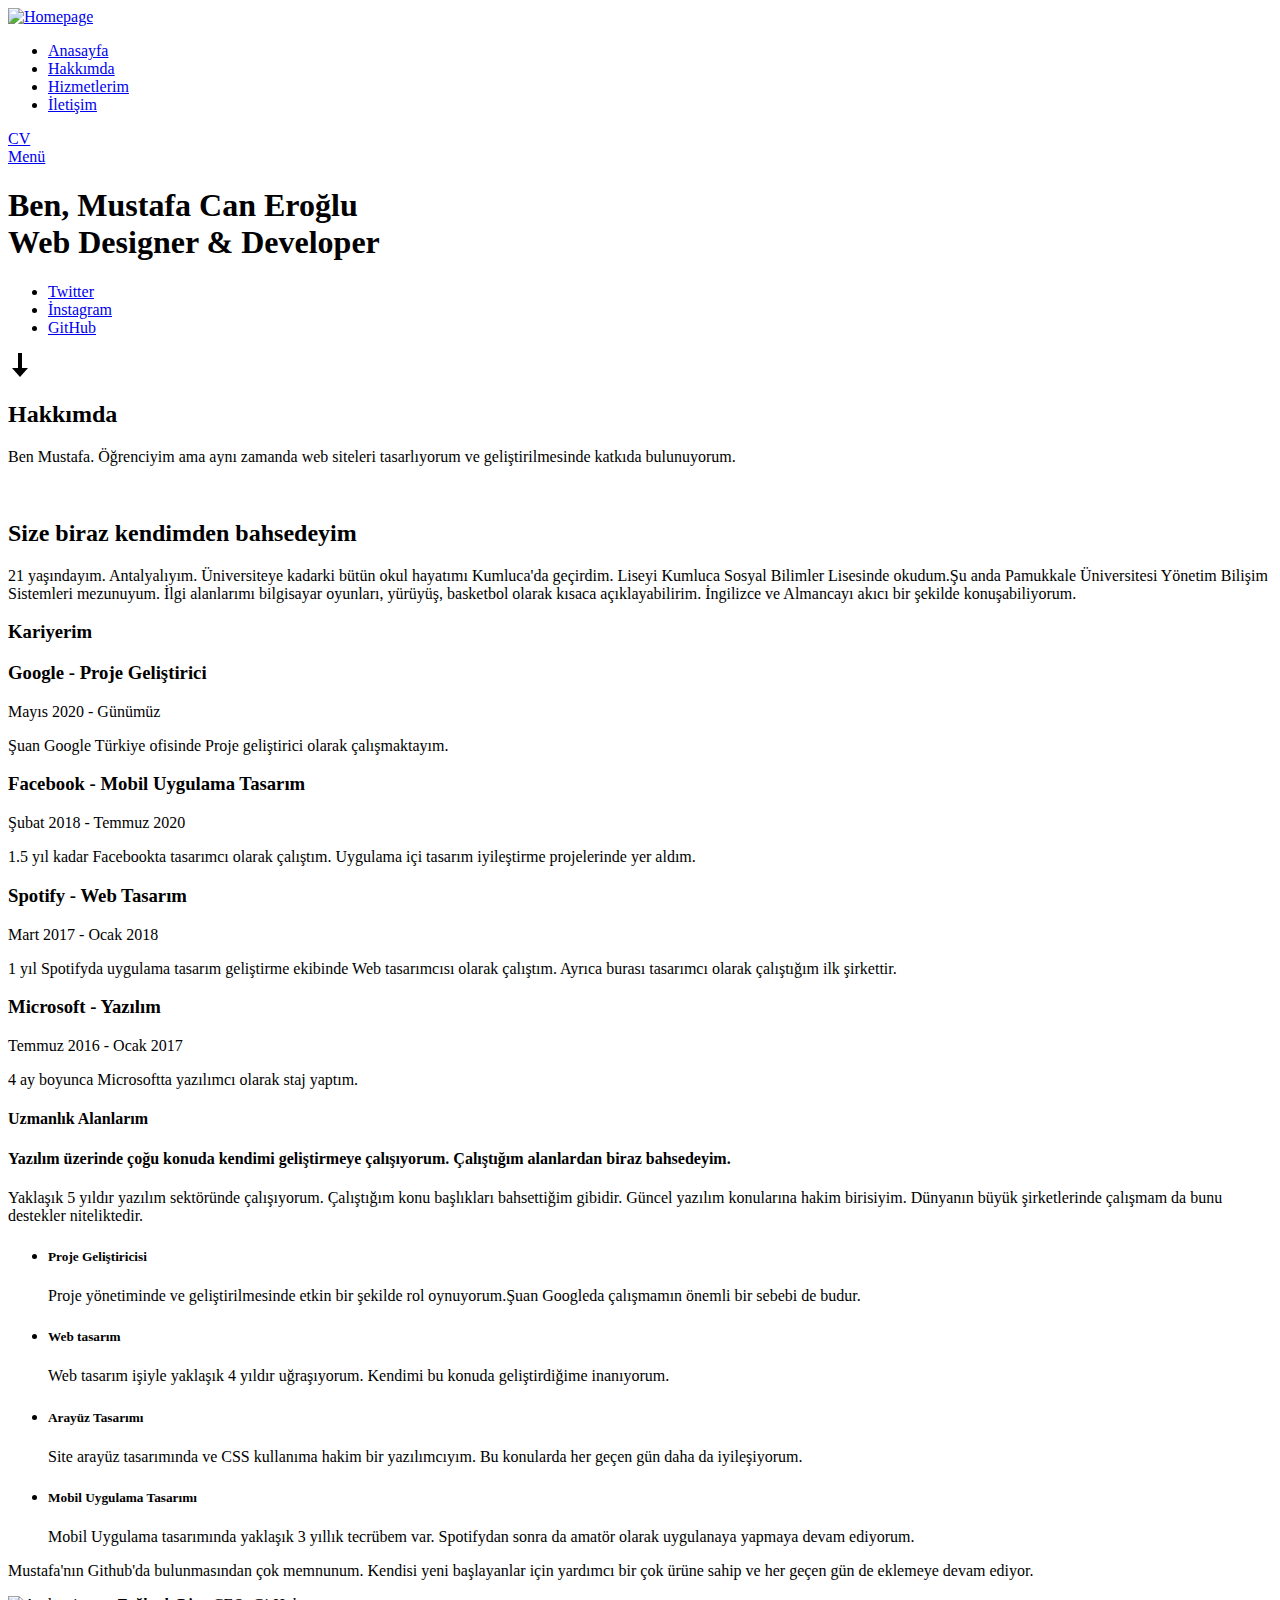
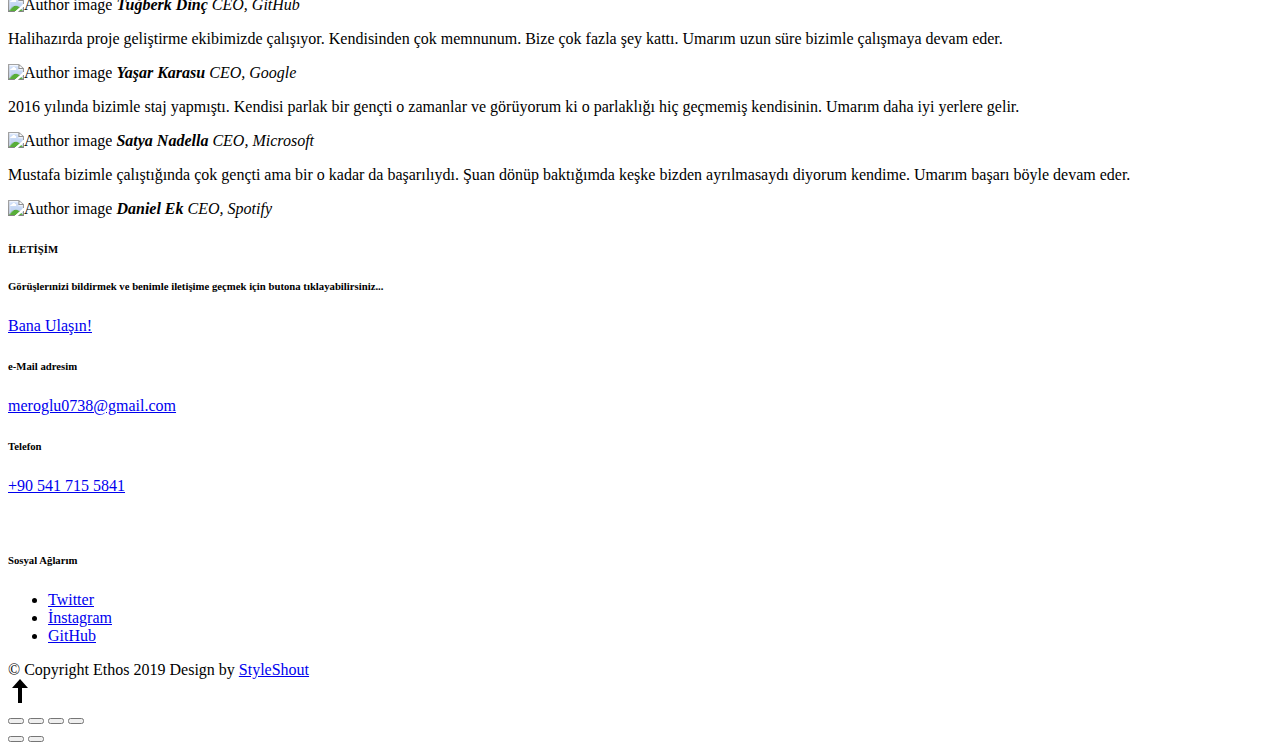
==== v2/index.html @ 0b691b74 "Add files via upload" ====
<!DOCTYPE html>
<html class="no-js" lang="en">
<head>

    <!--- basic page needs
    ================================================== -->
    <meta charset="utf-8">
    <title>Mustafa Can Eroğlu</title>
    <meta name="description" content="">
    <meta name="author" content="">

    <!-- mobile specific metas
    ================================================== -->
    <meta name="viewport" content="width=device-width, initial-scale=1">

    <!-- CSS
    ================================================== -->
    <link rel="stylesheet" href="css/base.css">
    <link rel="stylesheet" href="css/main.css">
    <link rel="stylesheet" href="css/vendor.css">

    <!-- script
    ================================================== -->
    <script src="js/modernizr.js"></script>

    <!-- favicons
    ================================================== -->
    <link rel="apple-touch-icon" sizes="180x180" href="apple-touch-icon.png">
    <link rel="icon" type="image/png" sizes="32x32" href="favicon-32x32.png">
    <link rel="icon" type="image/png" sizes="16x16" href="favicon-16x16.png">
    <link rel="manifest" href="site.webmanifest">

</head>

<body id="top">


    <!-- preloader
    ================================================== -->
    <div id="preloader">
        <div id="loader" class="dots-fade">
            <div></div>
            <div></div>
            <div></div>
        </div>
    </div>


    <!-- header
    ================================================== -->
    <header class="s-header">

        <div class="header-logo">
            <a href="index.html">
                <img src="images/logo.svg" alt="Homepage">
            </a>
        </div>

        <div class="header-content">
    
            <nav class="row header-nav-wrap">
                <ul class="header-nav">
                    <li><a class="smoothscroll" href="#hero" title="Intro">Anasayfa</a></li>
                    <li><a class="smoothscroll" href="#about" title="About">Hakkımda</a></li>
                    <li><a class="smoothscroll" href="#services" title="Services">Hizmetlerim</a></li>
                    <li><a class="smoothscroll" href="#contact" title="contact">İletişim</a></li>
                </ul>
            </nav> <!-- end header-nav-wrap -->

            <a href="images/mustafa_cv.pdf"target="_blank"title="download cv" class="btn btn--stroke btn--small">CV</a>

        </div> <!-- end header-content -->

        <a class="header-menu-toggle" href="#0"><span>Menü</span></a>

    </header> 


    <!-- hero
    ================================================== -->
    <section id="hero" class="s-hero target-section" data-parallax="scroll" data-image-src="images/hero-bg-3000.jpg" data-natural-width=3000 data-natural-height=2000 data-position-y=center>

        <div class="row hero-content">

            <div class="column large-full">

                <h1>
                Ben, Mustafa Can Eroğlu<br>
                Web Designer & Developer<br>
                </h1>

                <ul class="hero-social">
                    <li>
                        <a href="https://twitter.com/mustifatality" title="">Twitter</a>
                    </li>
                    <li>
                        <a href="https://www.instagram.com/mustafacanerogluu/" title="">İnstagram</a>
                    </li>
                    <li>
                        <a href="https://github.com/mustafacaneroglu" title="">GitHub</a>
                    </li>
                </ul> <!-- end hero-social -->

            </div> 

        </div> <!-- end hero-content -->

        <div class="hero-scroll">
            <a href="#about" class="scroll-link smoothscroll">
                <svg xmlns="http://www.w3.org/2000/svg" width="24" height="24" viewBox="0 0 24 24"><path d="M12 24l-8-9h6v-15h4v15h6z"/></svg>
            </a>
        </div> <!-- end hero-scroll -->

    </section> <!-- end s-hero -->


    <!-- about
    ================================================== -->
    <section id="about" class="s-about target-section">

        <div class="s-about__section s-about__section--profile">

            <div class="right-vert-line"></div>

            <div class="row">
                <div class="column large-6 medium-8 tab-full">

                    <div class="section-intro" data-num="01" data-aos="fade-up">
                        <h2 class="subhead">Hakkımda</h2>
                        <p> Ben Mustafa. Öğrenciyim ama aynı zamanda web siteleri tasarlıyorum ve geliştirilmesinde katkıda bulunuyorum.</p>
                    </div>

                    <div class="profile-pic" data-aos="fade-up">
                        <img src="images/profile-pic.jpg" 
                             srcset="images/profile-pic.jpg 1x, images/profile-pic@2x.jpg 2x" alt="">
                    </div>

                    <h2 data-aos="fade-up">Size biraz kendimden bahsedeyim</h2>

                    <p data-aos="fade-up">
                    21 yaşındayım. Antalyalıyım. Üniversiteye kadarki bütün okul hayatımı Kumluca'da geçirdim. Liseyi Kumluca Sosyal Bilimler Lisesinde okudum.Şu anda Pamukkale Üniversitesi Yönetim Bilişim Sistemleri mezunuyum. İlgi alanlarımı bilgisayar oyunları, yürüyüş, basketbol olarak kısaca açıklayabilirim. İngilizce ve Almancayı akıcı bir şekilde konuşabiliyorum.
                    </p>

                </div>
            </div>

        </div> <!-- end s-about__section--profile -->

        <div class="s-about__section">

            <div class="row">
                <div class="column">
                    <h3 data-aos="fade-up">Kariyerim</h3>
                </div>
            </div>

            <div class="row block-large-1-2 block-900-full work-positions">

                <div class="column" data-aos="fade-up">
                    <div class="position">
                        <div class="position__header">
                            <h3>
                                <span class="position__co">Google - </span>
                                <span class="position__pos">Proje Geliştirici</span>
                            </h3>
                            <div class="position__timeframe">
                                Mayıs 2020 - Günümüz 
                            </div>
                        </div>

                        <p>
                        Şuan Google Türkiye ofisinde Proje geliştirici olarak çalışmaktayım. 
                        </p>
                    </div>
                </div> <!-- end column -->
                <div class="column" data-aos="fade-up">
                    <div class="position">
                        <div class="position__header">
                            <h3>
                                <span class="position__co">Facebook - </span>
                                <span class="position__pos">Mobil Uygulama Tasarım</span>
                            </h3>
                            <div class="position__timeframe">
                                Şubat 2018 - Temmuz 2020
                            </div>
                        </div>

                        <p>
                        1.5 yıl kadar Facebookta tasarımcı olarak çalıştım. Uygulama içi tasarım iyileştirme projelerinde yer aldım. 
                        </p>
                    </div>
                </div> <!-- end column -->
                <div class="column" data-aos="fade-up">
                    <div class="position">
                        <div class="position__header">
                            <h3>
                                <span class="position__co">Spotify - </span>
                                <span class="position__pos">Web Tasarım</span>
                            </h3>
                            <div class="position__timeframe">
                                Mart 2017 - Ocak 2018
                            </div>
                        </div>

                        <p>
                        1 yıl Spotifyda uygulama tasarım geliştirme ekibinde Web tasarımcısı olarak çalıştım. Ayrıca burası tasarımcı olarak çalıştığım ilk şirkettir.
                        </p>
                    </div>
                </div> <!-- end column -->
                <div class="column" data-aos="fade-up">
                    <div class="position">
                        <div class="position__header">
                            <h3>
                                <span class="position__co">Microsoft - </span>
                                <span class="position__pos">Yazılım</span>
                            </h3>
                            <div class="position__timeframe">
                                Temmuz 2016 - Ocak 2017
                            </div>
                        </div>

                        <p>
                        4 ay boyunca Microsoftta yazılımcı olarak staj yaptım.
                        </p>
                    </div>
                </div> <!-- end column -->

            </div> <!-- work positions -->

        </div> <!-- end s-about__section -->

    </section> <!-- end s-about -->


    <!-- services
    ================================================== -->
    <section id="services" class="s-services target-section h-dark-bg">
        
        <div class="row s-services__content">

            <div class="vert-line"></div>

            <div class="column large-6 s-services__leftcol">
                <div class="section-intro" data-num="02" data-aos="fade-up">
                    <h4 class="subhead">Uzmanlık Alanlarım</h4>

                    <h4 class="display-1">
                    Yazılım üzerinde çoğu konuda kendimi geliştirmeye çalışıyorum. Çalıştığım alanlardan biraz bahsedeyim.
                    </h4>
                </div>

                <p class="lead" data-aos="fade-up">
                Yaklaşık 5 yıldır yazılım sektöründe çalışıyorum. Çalıştığım konu başlıkları bahsettiğim gibidir. Güncel yazılım konularına hakim birisiyim. Dünyanın büyük şirketlerinde çalışmam da bunu destekler niteliktedir.
                </p>
            </div> <!-- end  s-services--leftcol -->

            <div class="column large-6">
                <ul class="services-list" data-aos="fade-up">
                    <li class="services-list__item is-active">
                        <div class="services-list__item-header">
                            <h5>Proje Geliştiricisi</h5>
                        </div>
                        <div class="services-list__item-body">
                            <p>
                            Proje yönetiminde ve geliştirilmesinde etkin bir şekilde rol oynuyorum.Şuan Googleda çalışmamın önemli bir sebebi de budur.
                            </p>
                        </div>
                    </li> <!-- services-list__item -->
                    <li class="services-list__item">
                        <div class="services-list__item-header">
                            <h5>Web tasarım</h5>
                        </div>
                        <div class="services-list__item-body">
                            <p>
                            Web tasarım işiyle yaklaşık 4 yıldır uğraşıyorum. Kendimi bu konuda geliştirdiğime inanıyorum.
                            </p>
                        </div>
                    </li> <!-- services-list__item -->
                    <li class="services-list__item">
                        <div class="services-list__item-header">
                            <h5>Arayüz Tasarımı</h5>
                        </div>
                        <div class="services-list__item-body">
                            <p>
                            Site arayüz tasarımında ve CSS kullanıma hakim bir yazılımcıyım. Bu konularda her geçen gün daha da iyileşiyorum.
                            </p>
                        </div>
                    </li> <!-- services-list__item -->
                    <li class="services-list__item">
                        <div class="services-list__item-header">
                            <h5>Mobil Uygulama Tasarımı</h5>
                        </div>
                        <div class="services-list__item-body">
                            <p>
                            Mobil Uygulama tasarımında yaklaşık 3 yıllık tecrübem var. Spotifydan sonra da amatör olarak uygulanaya yapmaya devam ediyorum.
                            </p>
                        </div>
                    </li> <!-- services-list__item -->
                </ul> <!-- end services-list -->
            </div>

        </div> <!-- s-services__content -->

    </section> <!-- end s-services -->

     <!-- testimonials
    ================================================== -->
    <section id="testimonials" class="s-testimonials">

        <div class="row collapse">

            <div class="column large-full">

                <div class="testimonial-slider" data-aos="fade-up">

                    <div class="testimonial-slider__slide">
                        <p>
                        Mustafa'nın Github'da bulunmasından çok memnunum. Kendisi yeni başlayanlar için yardımcı bir çok ürüne sahip ve her geçen gün de eklemeye devam ediyor.
                        </p>
                        <div class="testimonial-slider__author">
                            <img src="images/avatars/user-02.jpg" alt="Author image" class="testimonial-slider__avatar">
                            <cite class="testimonial-slider__cite">
                                <strong>Tuğberk Dinç</strong>
                                <span>CEO, GitHub</span>
                            </cite>
                        </div>
                    </div> <!-- end testimonials__slide -->
    
                    <div class="testimonial-slider__slide">
                        <p>
                        Halihazırda proje geliştirme ekibimizde çalışıyor. Kendisinden çok memnunum. Bize çok fazla şey kattı. Umarım uzun süre bizimle çalışmaya devam eder.
                        </p>
                        <div class="testimonial-slider__author">
                            <img src="images/avatars/user-01.jpg" alt="Author image" class="testimonial-slider__avatar">
                            <cite class="testimonial-slider__cite">
                                <strong>Yaşar Karasu</strong>
                                <span>CEO, Google</span>
                            </cite>
                        </div>
                    </div> <!-- end testimonials__slide -->
    
                    <div class="testimonial-slider__slide">
                        <p>
                        2016 yılında bizimle staj yapmıştı. Kendisi parlak bir gençti o zamanlar ve görüyorum ki o parlaklığı hiç geçmemiş kendisinin. Umarım daha iyi yerlere gelir.
                        </p>
                        <div class="testimonial-slider__author">
                            <img src="images/avatars/user-04.jpg" alt="Author image" class="testimonial-slider__avatar">
                            <cite class="testimonial-slider__cite">
                                <strong>Satya Nadella</strong>
                                <span>CEO, Microsoft</span>
                            </cite>
                        </div>
                    </div> <!-- end testimonials__slide -->
    
                    <div class="testimonial-slider__slide">
                        <p>
                        Mustafa bizimle çalıştığında çok gençti ama bir o kadar da başarılıydı. Şuan dönüp baktığımda keşke bizden ayrılmasaydı diyorum kendime. Umarım başarı böyle devam eder.
                        </p>
                        <div class="testimonial-slider__author">
                            <img src="images/avatars/user-05.jpg" alt="Author image" class="testimonial-slider__avatar">
                            <cite class="testimonial-slider__cite">
                                <strong>Daniel Ek</strong>
                                <span>CEO, Spotify</span>
                            </cite>
                        </div>
                    </div> <!-- end testimonials__slide -->

                </div> <!-- end testimonial slider -->
                
            </div> <!-- end column -->

        </div> <!-- end row -->

    </section> <!-- end s-testimonials -->


    <!-- footer
    ================================================== -->
    <footer id="contact" class="s-footer h-dark-bg">
        
        <div class="right-vert-line"></div>

        <div class="row s-footer__main">
            <div class="column large-6">
                <div class="section-intro" data-aos="fade-up">
                    <h6 class="subhead">İLETİŞİM </h6>

                    <h6 class="display-1">
                    Görüşlerınizi bildirmek ve benimle iletişime geçmek için butona tıklayabilirsiniz...
                    </h6>
                </div>

                <div class="footer-email-us">
                    <a href="mailto:meroglu0738@gmail.com" class="btn btn--primary h-full-width">Bana Ulaşın!</a>
                </div>
            </div>

            <div class="column large-5">
                <div class="footer-contacts">
                    <div class="footer-contact-block" data-aos="fade-up">
                        <h6 class="footer-contact-block__header">
                            e-Mail adresim
                        </h6>
                        <p class="footer-contact-block__content">
                            <a href="mailto:meroglu0738@gmail.com">meroglu0738@gmail.com</a>
                        </p>
                    </div> <!-- end footer-contact-block -->
                    <div class="footer-contact-block" data-aos="fade-up">
                        <h6 class="footer-contact-block__header">
                            Telefon
                        </h6>
                        <p class="footer-contact-block__content">
                            <a href="tel:+905417155841">+90 541 715 5841</a>
                        </p>
                    </div> <!-- end footer-contact-block -->
                    <br>
                    <div class="footer-contact-block" data-aos="fade-up">
                        <h6 class="footer-contact-block__header">
                            Sosyal Ağlarım
                        </h6>
                        <ul class="footer-contact-block__list">
                            <li>
                                <a href="https://twitter.com/mustifatality" title="">Twitter</a>
                            </li>
                            <li>
                                <a href="https://www.instagram.com/mustafacanerogluu/" title="">İnstagram</a>
                            </li>
                            <li>
                                <a href="https://github.com/mustafacaneroglu" title="">GitHub</a>
                            </li>
                        </ul>
                    </div> <!-- end footer-contact-block -->
                </div>
            </div>
        </div> <!-- end s-footer__main -->

        <div class="row s-footer__bottom">
            <div class="column large-full ss-copyright">
                <span>© Copyright Ethos 2019</span> 
                <span>Design by <a href="https://www.styleshout.com/">StyleShout</a></span>
            </div> <!-- end ss-copyright -->

            <div class="ss-go-top">
                <a class="smoothscroll" title="Back to Top" href="#top">
                    <svg xmlns="http://www.w3.org/2000/svg" width="24" height="24" viewBox="0 0 24 24"><path d="M12 0l8 9h-6v15h-4v-15h-6z"/></svg>
                </a>
            </div> <!-- end ss-go-top -->
        </div> <!-- end s-footer__bottom -->

    </footer> <!-- end s-footer -->


    <!-- photoswipe background
    ================================================== -->
    <div aria-hidden="true" class="pswp" role="dialog" tabindex="-1">

        <div class="pswp__bg"></div>
        <div class="pswp__scroll-wrap">

            <div class="pswp__container">
                <div class="pswp__item"></div>
                <div class="pswp__item"></div>
                <div class="pswp__item"></div>
            </div>

            <div class="pswp__ui pswp__ui--hidden">
                <div class="pswp__top-bar">
                    <div class="pswp__counter"></div><button class="pswp__button pswp__button--close" title="Close (Esc)"></button> <button class="pswp__button pswp__button--share" title=
                    "Share"></button> <button class="pswp__button pswp__button--fs" title="Toggle fullscreen"></button> <button class="pswp__button pswp__button--zoom" title=
                    "Zoom in/out"></button>
                    <div class="pswp__preloader">
                        <div class="pswp__preloader__icn">
                            <div class="pswp__preloader__cut">
                                <div class="pswp__preloader__donut"></div>
                            </div>
                        </div>
                    </div>
                </div>
                <div class="pswp__share-modal pswp__share-modal--hidden pswp__single-tap">
                    <div class="pswp__share-tooltip"></div>
                </div><button class="pswp__button pswp__button--arrow--left" title="Previous (arrow left)"></button> <button class="pswp__button pswp__button--arrow--right" title=
                "Next (arrow right)"></button>
                <div class="pswp__caption">
                    <div class="pswp__caption__center"></div>
                </div>
            </div>

        </div>

    </div> <!-- end photoSwipe background -->


    <!-- Java Script
    ================================================== -->
    <script src="js/jquery-3.2.1.min.js"></script>
    <script src="js/plugins.js"></script>
    <script src="js/main.js"></script>

</body>
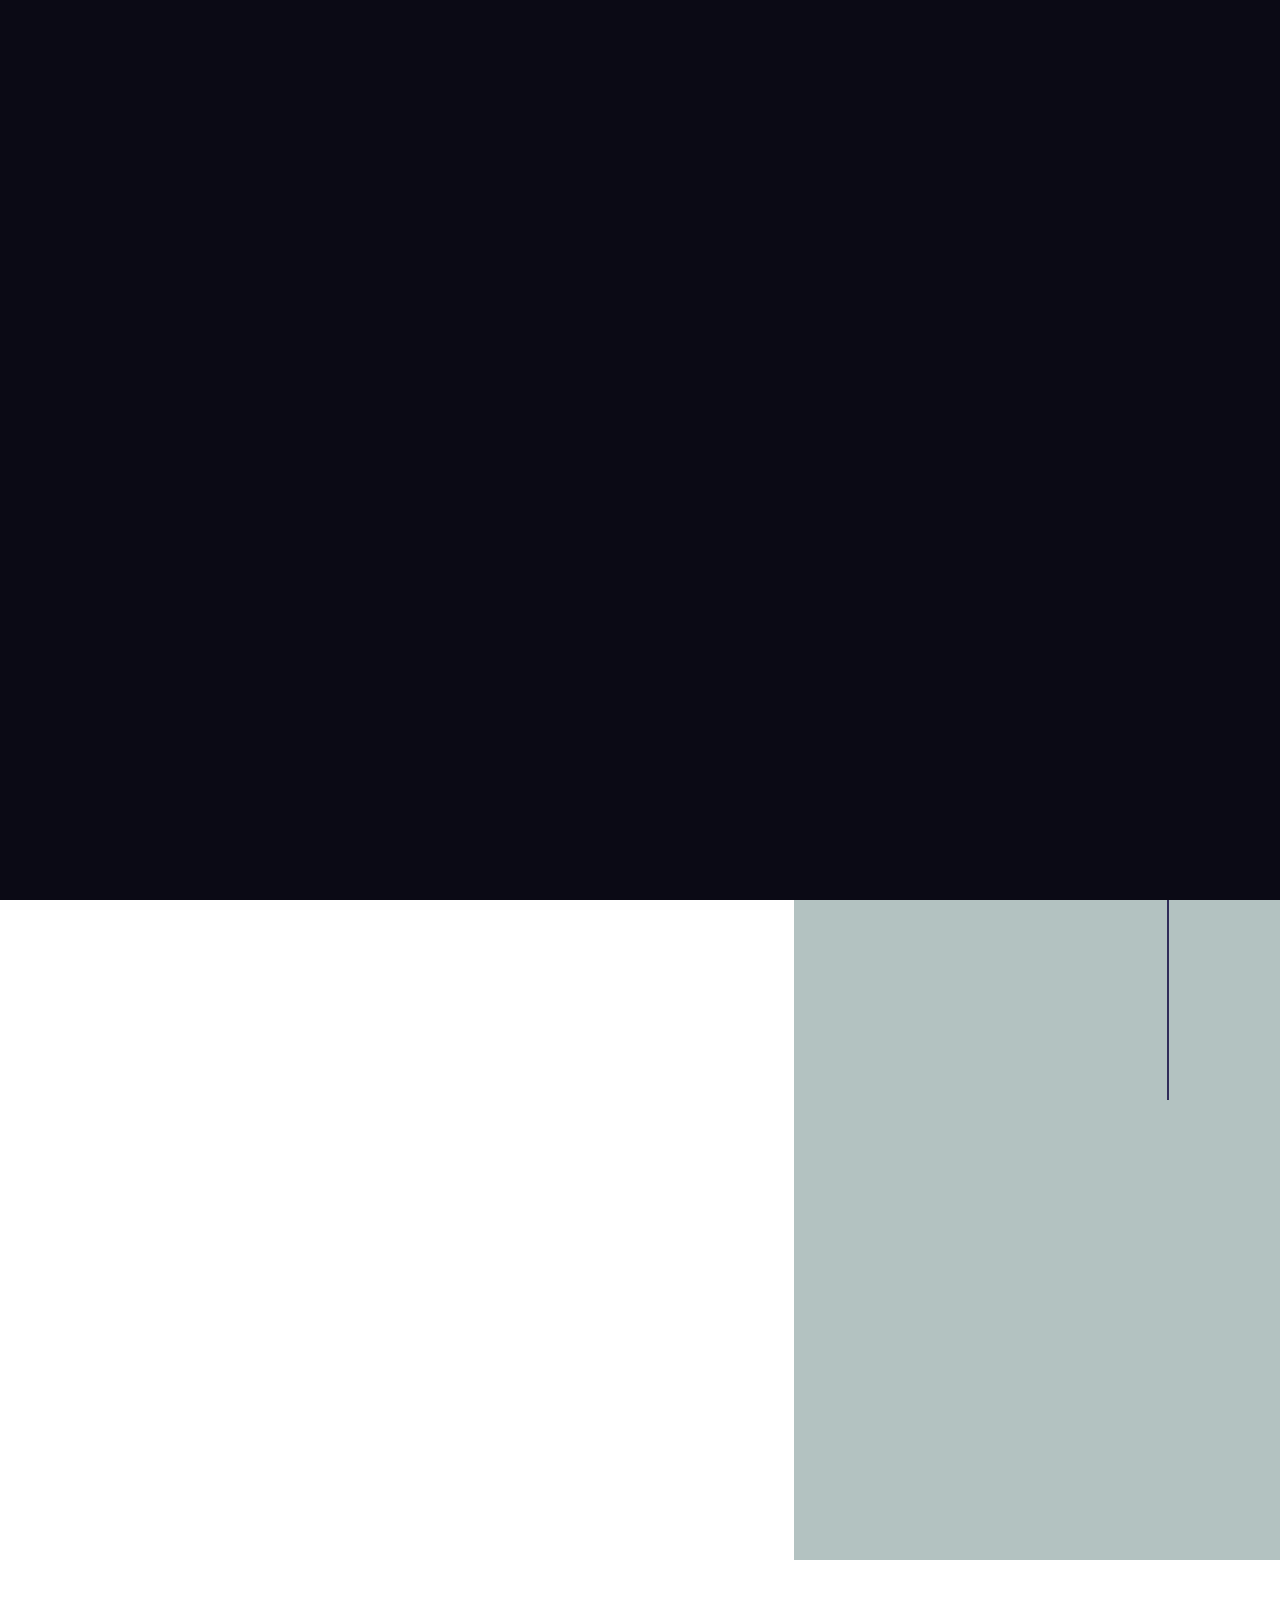
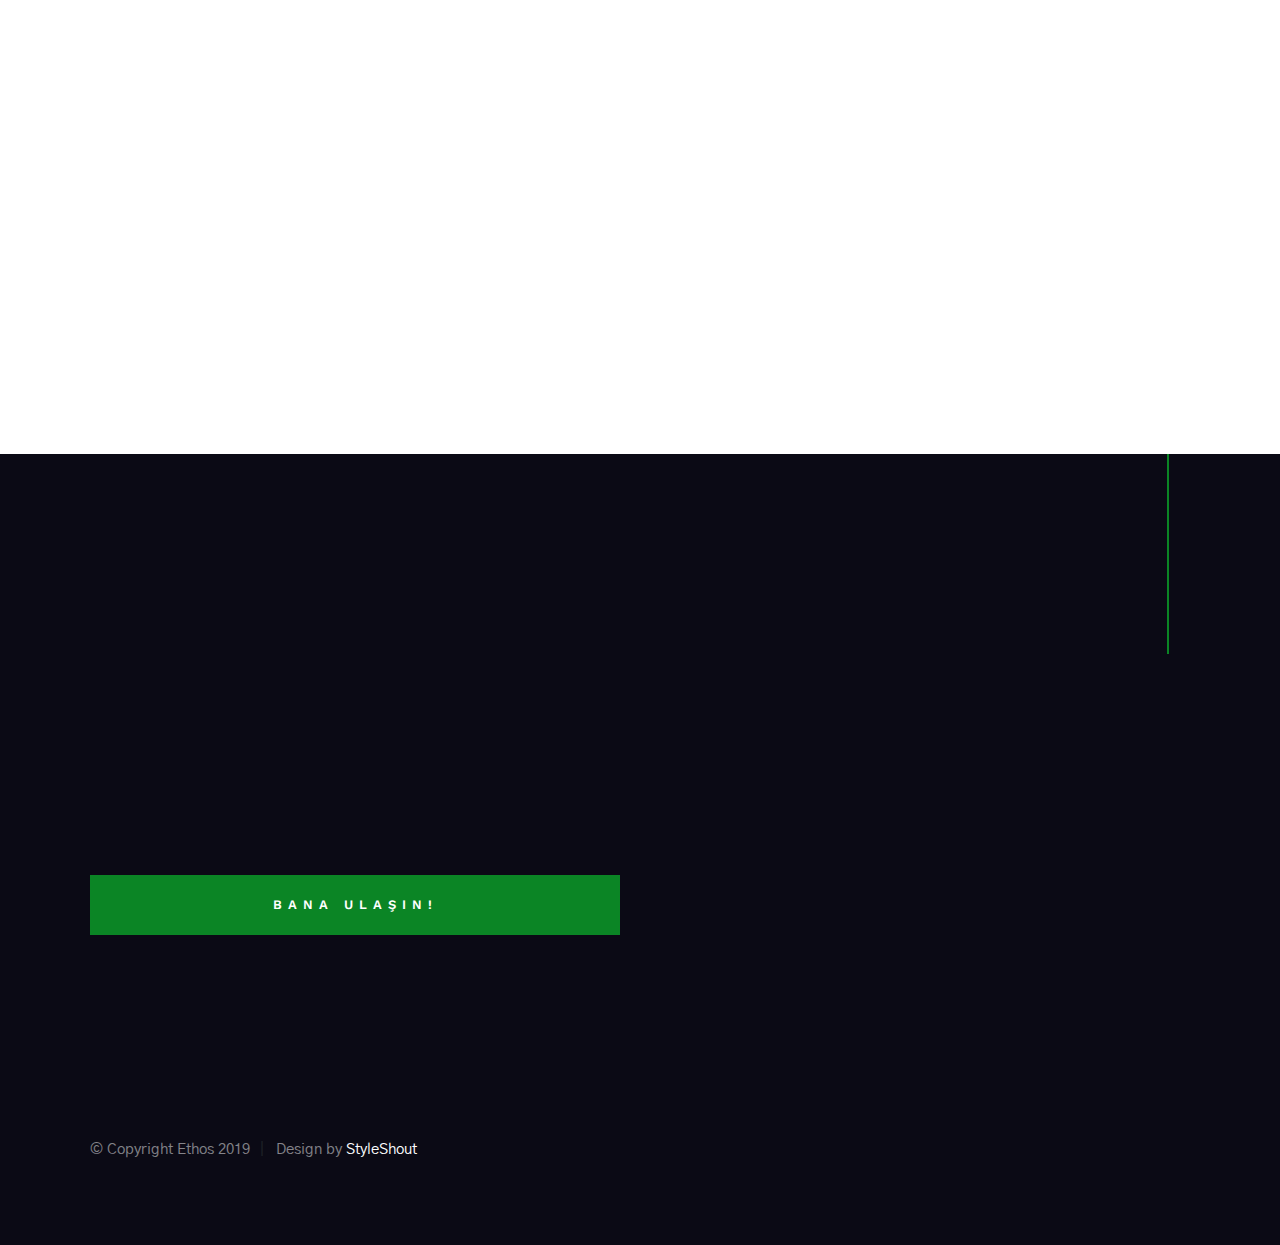
==== commit 7a07f37c: "index başlık değiştirildi." ====
--- a/v2/index.html
+++ b/v2/index.html
@@ -85,7 +85,7 @@
             <div class="column large-full">
 
                 <h1>
-                Ben, Mustafa Can Eroğlu<br>
+                Mustafa Can Eroğlu<br>
                 Web Designer & Developer<br>
                 </h1>
 
--- a/v2/css/base.css
+++ b/v2/css/base.css
@@ -0,0 +1,1316 @@
+/* =================================================================== 
+ *  Ethos Base Stylesheet
+ *  Ver. 1.0.0
+ *  11-05-2019
+ *  ------------------------------------------------------------------
+ *
+ *  TOC:
+ *	# imports
+ *	# normalize
+ *	# basic/base setup styles
+ *	# grid v2.1.2
+ *	# block grids
+ *	# MISC
+ *
+ * =================================================================== */
+
+
+
+/* ===================================================================
+ * # imports 
+ *
+ * ------------------------------------------------------------------- */
+@import url("https://fonts.googleapis.com/css?family=Gothic+A1:300,300i,400,400i,500,500i,600,600i,700,700i|Martel:300,300i,400,400i,700,700i,900,900i|Work+Sans:600,700&display=swap");
+
+
+
+/* ==========================================================================
+ * # normalize
+ * normalize.css v8.0.1 | MIT License |
+ * github.com/necolas/normalize.css
+ *
+ * -------------------------------------------------------------------------- */
+
+/* ------------------------------------------------------------------- 
+ * ## document
+ * ------------------------------------------------------------------- */
+
+/* 1. Correct the line height in all browsers.
+ * 2. Prevent adjustments of font size after orientation changes in iOS.*/
+html {
+	line-height: 1.15;  /* 1 */
+	-webkit-text-size-adjust: 100%;  /* 2 */
+}
+
+/* ------------------------------------------------------------------- 
+ * ## sections
+ * ------------------------------------------------------------------- */
+
+/* Remove the margin in all browsers. */
+body {
+	margin: 0;
+}
+
+/* Render the `main` element consistently in IE. */
+main {
+	display: block;
+}
+
+/* Correct the font size and margin on `h1` elements within `section` and
+ * `article` contexts in Chrome, Firefox, and Safari. */
+h1 {
+	font-size: 2em;
+	margin: 0.67em 0;
+}
+
+/* ------------------------------------------------------------------- 
+ * ## grouping
+ * ------------------------------------------------------------------- */
+
+/* 1. Add the correct box sizing in Firefox.
+ * 2. Show the overflow in Edge and IE. */
+hr {
+	-webkit-box-sizing: content-box;
+	box-sizing: content-box;  /* 1 */
+	height: 0;  /* 1 */
+	overflow: visible;  /* 2 */
+}
+
+/* 1. Correct the inheritance and scaling of font size in all browsers.
+ * 2. Correct the odd `em` font sizing in all browsers. */
+pre {
+	font-family: monospace, monospace;  /* 1 */
+	font-size: 1em;  /* 2 */
+}
+
+/* ------------------------------------------------------------------- 
+ * ## text-level semantics
+ * ------------------------------------------------------------------- */
+
+/* Remove the gray background on active links in IE 10. */
+a {
+	background-color: transparent;
+}
+
+/* 1. Remove the bottom border in Chrome 57-
+ * 2. Add the correct text decoration in Chrome, Edge, IE, Opera, and Safari. */
+abbr[title] {
+	border-bottom: none;  /* 1 */
+	text-decoration: underline;  /* 2 */
+	-webkit-text-decoration: underline dotted;
+	text-decoration: underline dotted;  /* 2 */
+}
+
+/* Add the correct font weight in Chrome, Edge, and Safari. */
+b,
+strong {
+	font-weight: bolder;
+}
+
+/* 1. Correct the inheritance and scaling of font size in all browsers.
+ * 2. Correct the odd `em` font sizing in all browsers. */
+code,
+kbd,
+samp {
+	font-family: monospace, monospace;  /* 1 */
+	font-size: 1em;  /* 2 */
+}
+
+/* Add the correct font size in all browsers. */
+small {
+	font-size: 80%;
+}
+
+/* Prevent `sub` and `sup` elements from affecting the line height in
+ * all browsers. */
+sub,
+sup {
+	font-size: 75%;
+	line-height: 0;
+	position: relative;
+	vertical-align: baseline;
+}
+
+sub {
+	bottom: -0.25em;
+}
+
+sup {
+	top: -0.5em;
+}
+
+/* ------------------------------------------------------------------- 
+ * ## embedded content
+ * ------------------------------------------------------------------- */
+
+/* Remove the border on images inside links in IE 10. */
+img {
+	border-style: none;
+}
+
+/* ------------------------------------------------------------------- 
+ * ## forms
+ * ------------------------------------------------------------------- */
+
+/* 1. Change the font styles in all browsers.
+ * 2. Remove the margin in Firefox and Safari. */
+button,
+input,
+optgroup,
+select,
+textarea {
+	font-family: inherit;  /* 1 */
+	font-size: 100%;  /* 1 */
+	line-height: 1.15;  /* 1 */
+	margin: 0;  /* 2 */
+}
+
+/* Show the overflow in IE.
+ * 1. Show the overflow in Edge. */
+button,
+input {
+
+	/* 1 */
+	overflow: visible;
+}
+
+/* Remove the inheritance of text transform in Edge, Firefox, and IE.
+ * 1. Remove the inheritance of text transform in Firefox. */
+button,
+select {
+
+	/* 1 */
+	text-transform: none;
+}
+
+/* Correct the inability to style clickable types in iOS and Safari. */
+button,
+[type="button"],
+[type="reset"],
+[type="submit"] {
+	-webkit-appearance: button;
+}
+
+/* Remove the inner border and padding in Firefox. */
+button::-moz-focus-inner,
+[type="button"]::-moz-focus-inner,
+[type="reset"]::-moz-focus-inner,
+[type="submit"]::-moz-focus-inner {
+	border-style: none;
+	padding: 0;
+}
+
+/* Restore the focus styles unset by the previous rule. */
+button:-moz-focusring,
+[type="button"]:-moz-focusring,
+[type="reset"]:-moz-focusring,
+[type="submit"]:-moz-focusring {
+	outline: 1px dotted ButtonText;
+}
+
+/* Correct the padding in Firefox. */
+fieldset {
+	padding: 0.35em 0.75em 0.625em;
+}
+
+/* 1. Correct the text wrapping in Edge and IE.
+ * 2. Correct the color inheritance from `fieldset` elements in IE.
+ * 3. Remove the padding so developers are not caught out when they zero out
+ *    `fieldset` elements in all browsers. */
+legend {
+	-webkit-box-sizing: border-box;
+	box-sizing: border-box;  /* 1 */
+	color: inherit;  /* 2 */
+	display: table;  /* 1 */
+	max-width: 100%;  /* 1 */
+	padding: 0;  /* 3 */
+	white-space: normal;  /* 1 */
+}
+
+/* Add the correct vertical alignment in Chrome, Firefox, and Opera. */
+progress {
+	vertical-align: baseline;
+}
+
+/* Remove the default vertical scrollbar in IE 10+. */
+textarea {
+	overflow: auto;
+}
+
+/* 1. Add the correct box sizing in IE 10.
+ * 2. Remove the padding in IE 10. */
+[type="checkbox"],
+[type="radio"] {
+	-webkit-box-sizing: border-box;
+	box-sizing: border-box;  /* 1 */
+	padding: 0;  /* 2 */
+}
+
+/* Correct the cursor style of increment and decrement buttons in Chrome. */
+[type="number"]::-webkit-inner-spin-button,
+[type="number"]::-webkit-outer-spin-button {
+	height: auto;
+}
+
+/* 1. Correct the odd appearance in Chrome and Safari.
+ * 2. Correct the outline style in Safari. */
+[type="search"] {
+	-webkit-appearance: textfield;  /* 1 */
+	outline-offset: -2px;  /* 2 */
+}
+
+/* Remove the inner padding in Chrome and Safari on macOS. */
+[type="search"]::-webkit-search-decoration {
+	-webkit-appearance: none;
+}
+
+/* 1. Correct the inability to style clickable types in iOS and Safari.
+ * 2. Change font properties to `inherit` in Safari. */
+::-webkit-file-upload-button {
+	-webkit-appearance: button;  /* 1 */
+	font: inherit;  /* 2 */
+}
+
+/* ------------------------------------------------------------------- 
+ * ## interactive
+ * ------------------------------------------------------------------- */
+
+/* Add the correct display in Edge, IE 10+, and Firefox. */
+details {
+	display: block;
+}
+
+/* Add the correct display in all browsers. */
+summary {
+	display: list-item;
+}
+
+/* ------------------------------------------------------------------- 
+ * ## misc
+ * ------------------------------------------------------------------- */
+
+/* Add the correct display in IE 10+. */
+template {
+	display: none;
+}
+
+/* Add the correct display in IE 10. */
+[hidden] {
+	display: none;
+}
+
+
+
+/* ===================================================================
+ * # basic/base setup styles
+ *
+ * ------------------------------------------------------------------- */
+html {
+	font-size: 62.5%;
+	-webkit-box-sizing: border-box;
+	box-sizing: border-box;
+}
+
+*,
+*::before,
+*::after {
+	-webkit-box-sizing: inherit;
+	box-sizing: inherit;
+}
+
+body {
+	font-weight: normal;
+	line-height: 1;
+	word-wrap: break-word;
+	-moz-font-smoothing: grayscale;
+	-moz-osx-font-smoothing: grayscale;
+	-webkit-font-smoothing: antialiased;
+	-webkit-overflow-scrolling: touch;
+	-webkit-text-size-adjust: none;
+}
+
+/* ------------------------------------------------------------------- 
+ * ## Media
+ * ------------------------------------------------------------------- */
+svg,
+img,
+video
+embed,
+iframe,
+object {
+	max-width: 100%;
+	height: auto;
+}
+
+/* ------------------------------------------------------------------- 
+ * ## Typography resets 
+ * ------------------------------------------------------------------- */
+div, dl, dt, dd, ul, ol, li, h1, h2, h3, h4, h5, h6, pre, form, p, blockquote, th, td {
+	margin: 0;
+	padding: 0;
+}
+
+p {
+	font-size: 1.6rem;
+	text-rendering: optimizeLegibility;
+}
+
+em,
+i {
+	font-style: italic;
+	line-height: inherit;
+}
+
+strong,
+b {
+	font-weight: bold;
+	line-height: inherit;
+}
+
+small {
+	font-size: 60%;
+	line-height: inherit;
+}
+
+ol,
+ul {
+	list-style: none;
+}
+
+li {
+	display: block;
+}
+
+/* ------------------------------------------------------------------- 
+ * ## links
+ * ------------------------------------------------------------------- */
+a {
+	text-decoration: none;
+	line-height: inherit;
+}
+
+a img {
+	border: none;
+}
+
+/* ------------------------------------------------------------------- 
+ * ## inputs
+ * ------------------------------------------------------------------- */
+fieldset {
+	margin: 0;
+	padding: 0;
+}
+
+input[type="email"],
+input[type="number"],
+input[type="search"],
+input[type="text"],
+input[type="tel"],
+input[type="url"],
+input[type="password"],
+textarea {
+	-webkit-appearance: none;
+	-moz-appearance: none;
+	appearance: none;
+}
+
+
+
+/* ===================================================================
+ * # grid v2.1.2
+ *
+ *   -----------------------------------------------------------------
+ * - Grid breakpoints are based on MAXIMUM WIDTH media queries, 
+ *   meaning they apply to that one breakpoint and ALL THOSE BELOW IT.
+ * - Grid columns without a specified width will automatically layout 
+ *   as equal width columns.
+ * ------------------------------------------------------------------- */
+
+/* rows
+ * ------------------------------------- */
+.row {
+	width: 89%;
+	max-width: 1200px;
+	margin: 0 auto;
+	display: -ms-flexbox;
+	display: -webkit-box;
+	display: flex;
+	-ms-flex-flow: row wrap;
+	-webkit-box-orient: horizontal;
+	-webkit-box-direction: normal;
+	flex-flow: row wrap;
+}
+
+.row .row {
+	width: auto;
+	max-width: none;
+	margin-left: -20px;
+	margin-right: -20px;
+}
+
+/* columns
+ * -------------------------------------- */
+.column {
+	-ms-flex: 1 1 0%;
+	-webkit-box-flex: 1;
+	flex: 1 1 0%;
+	padding: 0 20px;
+}
+
+.collapse > .column,
+.column.collapse {
+	padding: 0;
+}
+
+/* flex row containers utility classes
+ * ----------------------------------------- */
+.row.row-wrap {
+	-ms-flex-wrap: wrap;
+	flex-wrap: wrap;
+}
+
+.row.row-nowrap {
+	-ms-flex-wrap: none;
+	flex-wrap: nowrap;
+}
+
+.row.row-y-top {
+	-ms-flex-align: start;
+	-webkit-box-align: start;
+	align-items: flex-start;
+}
+
+.row.row-y-bottom {
+	-ms-flex-align: end;
+	-webkit-box-align: end;
+	align-items: flex-end;
+}
+
+.row.row-y-center {
+	-ms-flex-align: center;
+	-webkit-box-align: center;
+	align-items: center;
+}
+
+.row.row-stretch {
+	-ms-flex-align: stretch;
+	-webkit-box-align: stretch;
+	align-items: stretch;
+}
+
+.row.row-baseline {
+	-ms-flex-align: baseline;
+	-webkit-box-align: baseline;
+	align-items: baseline;
+}
+
+.row.row-x-left {
+	-ms-flex-pack: start;
+	-webkit-box-pack: start;
+	justify-content: flex-start;
+}
+
+.row.row-x-right {
+	-ms-flex-pack: end;
+	-webkit-box-pack: end;
+	justify-content: flex-end;
+}
+
+.row.row-x-center {
+	-ms-flex-pack: center;
+	-webkit-box-pack: center;
+	justify-content: center;
+}
+
+/* flex item utility alignment classes
+ * ----------------------------------------- */
+.align-center {
+	margin: auto;
+	-webkit-align-self: center;
+	-ms-flex-item-align: center;
+	-ms-grid-row-align: center;
+	align-self: center;
+}
+
+.align-left {
+	margin-right: auto;
+	-webkit-align-self: center;
+	-ms-flex-item-align: center;
+	-ms-grid-row-align: center;
+	align-self: center;
+}
+
+.align-right {
+	margin-left: auto;
+	-webkit-align-self: center;
+	-ms-flex-item-align: center;
+	-ms-grid-row-align: center;
+	align-self: center;
+}
+
+.align-x-center {
+	margin-right: auto;
+	margin-left: auto;
+}
+
+.align-x-left {
+	margin-right: auto;
+}
+
+.align-x-right {
+	margin-left: auto;
+}
+
+.align-y-center {
+	-webkit-align-self: center;
+	-ms-flex-item-align: center;
+	-ms-grid-row-align: center;
+	align-self: center;
+}
+
+.align-y-top {
+	-webkit-align-self: flex-start;
+	-ms-flex-item-align: start;
+	align-self: flex-start;
+}
+
+.align-y-bottom {
+	-webkit-align-self: flex-end;
+	-ms-flex-item-align: end;
+	align-self: flex-end;
+}
+
+/* large screen column widths 
+ * -------------------------------------- */
+.large-1 {
+	-ms-flex: 0 0 8.33333%;
+	-webkit-box-flex: 0;
+	flex: 0 0 8.33333%;
+	max-width: 8.33333%;
+}
+
+.large-2 {
+	-ms-flex: 0 0 16.66667%;
+	-webkit-box-flex: 0;
+	flex: 0 0 16.66667%;
+	max-width: 16.66667%;
+}
+
+.large-3 {
+	-ms-flex: 0 0 25%;
+	-webkit-box-flex: 0;
+	flex: 0 0 25%;
+	max-width: 25%;
+}
+
+.large-4 {
+	-ms-flex: 0 0 33.33333%;
+	-webkit-box-flex: 0;
+	flex: 0 0 33.33333%;
+	max-width: 33.33333%;
+}
+
+.large-5 {
+	-ms-flex: 0 0 41.66667%;
+	-webkit-box-flex: 0;
+	flex: 0 0 41.66667%;
+	max-width: 41.66667%;
+}
+
+.large-6,
+.large-half {
+	-ms-flex: 0 0 50%;
+	-webkit-box-flex: 0;
+	flex: 0 0 50%;
+	max-width: 50%;
+}
+
+.large-7 {
+	-ms-flex: 0 0 58.33333%;
+	-webkit-box-flex: 0;
+	flex: 0 0 58.33333%;
+	max-width: 58.33333%;
+}
+
+.large-8 {
+	-ms-flex: 0 0 66.66667%;
+	-webkit-box-flex: 0;
+	flex: 0 0 66.66667%;
+	max-width: 66.66667%;
+}
+
+.large-9 {
+	-ms-flex: 0 0 75%;
+	-webkit-box-flex: 0;
+	flex: 0 0 75%;
+	max-width: 75%;
+}
+
+.large-10 {
+	-ms-flex: 0 0 83.33333%;
+	-webkit-box-flex: 0;
+	flex: 0 0 83.33333%;
+	max-width: 83.33333%;
+}
+
+.large-11 {
+	-ms-flex: 0 0 91.66667%;
+	-webkit-box-flex: 0;
+	flex: 0 0 91.66667%;
+	max-width: 91.66667%;
+}
+
+.large-12,
+.large-full {
+	-ms-flex: 0 0 100%;
+	-webkit-box-flex: 0;
+	flex: 0 0 100%;
+	max-width: 100%;
+}
+
+/* ------------------------------------------------------------------- 
+ * ## medium screen devices
+ * ------------------------------------------------------------------- */
+@media screen and (max-width:1200px) {
+	.row .row {
+		margin-left: -16px;
+		margin-right: -16px;
+	}
+
+	.column {
+		padding: 0 16px;
+	}
+
+	.medium-1 {
+		-ms-flex: 0 0 8.33333%;
+		-webkit-box-flex: 0;
+		flex: 0 0 8.33333%;
+		max-width: 8.33333%;
+	}
+
+	.medium-2 {
+		-ms-flex: 0 0 16.66667%;
+		-webkit-box-flex: 0;
+		flex: 0 0 16.66667%;
+		max-width: 16.66667%;
+	}
+
+	.medium-3 {
+		-ms-flex: 0 0 25%;
+		-webkit-box-flex: 0;
+		flex: 0 0 25%;
+		max-width: 25%;
+	}
+
+	.medium-4 {
+		-ms-flex: 0 0 33.33333%;
+		-webkit-box-flex: 0;
+		flex: 0 0 33.33333%;
+		max-width: 33.33333%;
+	}
+
+	.medium-5 {
+		-ms-flex: 0 0 41.66667%;
+		-webkit-box-flex: 0;
+		flex: 0 0 41.66667%;
+		max-width: 41.66667%;
+	}
+
+	.medium-6,
+	.medium-half {
+		-ms-flex: 0 0 50%;
+		-webkit-box-flex: 0;
+		flex: 0 0 50%;
+		max-width: 50%;
+	}
+
+	.medium-7 {
+		-ms-flex: 0 0 58.33333%;
+		-webkit-box-flex: 0;
+		flex: 0 0 58.33333%;
+		max-width: 58.33333%;
+	}
+
+	.medium-8 {
+		-ms-flex: 0 0 66.66667%;
+		-webkit-box-flex: 0;
+		flex: 0 0 66.66667%;
+		max-width: 66.66667%;
+	}
+
+	.medium-9 {
+		-ms-flex: 0 0 75%;
+		-webkit-box-flex: 0;
+		flex: 0 0 75%;
+		max-width: 75%;
+	}
+
+	.medium-10 {
+		-ms-flex: 0 0 83.33333%;
+		-webkit-box-flex: 0;
+		flex: 0 0 83.33333%;
+		max-width: 83.33333%;
+	}
+
+	.medium-11 {
+		-ms-flex: 0 0 91.66667%;
+		-webkit-box-flex: 0;
+		flex: 0 0 91.66667%;
+		max-width: 91.66667%;
+	}
+
+	.medium-12,
+	.medium-full {
+		-ms-flex: 0 0 100%;
+		-webkit-box-flex: 0;
+		flex: 0 0 100%;
+		max-width: 100%;
+	}
+
+}
+
+/* ------------------------------------------------------------------- 
+ * ## tablets
+ * ------------------------------------------------------------------- */
+@media screen and (max-width:800px) {
+	.tab-1 {
+		-ms-flex: 0 0 8.33333%;
+		-webkit-box-flex: 0;
+		flex: 0 0 8.33333%;
+		max-width: 8.33333%;
+	}
+
+	.tab-2 {
+		-ms-flex: 0 0 16.66667%;
+		-webkit-box-flex: 0;
+		flex: 0 0 16.66667%;
+		max-width: 16.66667%;
+	}
+
+	.tab-3 {
+		-ms-flex: 0 0 25%;
+		-webkit-box-flex: 0;
+		flex: 0 0 25%;
+		max-width: 25%;
+	}
+
+	.tab-4 {
+		-ms-flex: 0 0 33.33333%;
+		-webkit-box-flex: 0;
+		flex: 0 0 33.33333%;
+		max-width: 33.33333%;
+	}
+
+	.tab-5 {
+		-ms-flex: 0 0 41.66667%;
+		-webkit-box-flex: 0;
+		flex: 0 0 41.66667%;
+		max-width: 41.66667%;
+	}
+
+	.tab-6,
+	.tab-half {
+		-ms-flex: 0 0 50%;
+		-webkit-box-flex: 0;
+		flex: 0 0 50%;
+		max-width: 50%;
+	}
+
+	.tab-7 {
+		-ms-flex: 0 0 58.33333%;
+		-webkit-box-flex: 0;
+		flex: 0 0 58.33333%;
+		max-width: 58.33333%;
+	}
+
+	.tab-8 {
+		-ms-flex: 0 0 66.66667%;
+		-webkit-box-flex: 0;
+		flex: 0 0 66.66667%;
+		max-width: 66.66667%;
+	}
+
+	.tab-9 {
+		-ms-flex: 0 0 75%;
+		-webkit-box-flex: 0;
+		flex: 0 0 75%;
+		max-width: 75%;
+	}
+
+	.tab-10 {
+		-ms-flex: 0 0 83.33333%;
+		-webkit-box-flex: 0;
+		flex: 0 0 83.33333%;
+		max-width: 83.33333%;
+	}
+
+	.tab-11 {
+		-ms-flex: 0 0 91.66667%;
+		-webkit-box-flex: 0;
+		flex: 0 0 91.66667%;
+		max-width: 91.66667%;
+	}
+
+	.tab-12,
+	.tab-full {
+		-ms-flex: 0 0 100%;
+		-webkit-box-flex: 0;
+		flex: 0 0 100%;
+		max-width: 100%;
+	}
+
+	.hide-on-tablet {
+		display: none;
+	}
+
+}
+
+/* ------------------------------------------------------------------- 
+ * ## mobile devices 
+ * ------------------------------------------------------------------- */
+@media screen and (max-width:600px) {
+	.row {
+		width: 100%;
+		padding-left: 24px;
+		padding-right: 24px;
+	}
+
+	.row .row {
+		margin-left: -10px;
+		margin-right: -10px;
+		padding-left: 0;
+		padding-right: 0;
+	}
+
+	.column {
+		padding: 0 10px;
+	}
+
+	.mob-1 {
+		-ms-flex: 0 0 8.33333%;
+		-webkit-box-flex: 0;
+		flex: 0 0 8.33333%;
+		max-width: 8.33333%;
+	}
+
+	.mob-2 {
+		-ms-flex: 0 0 16.66667%;
+		-webkit-box-flex: 0;
+		flex: 0 0 16.66667%;
+		max-width: 16.66667%;
+	}
+
+	.mob-3 {
+		-ms-flex: 0 0 25%;
+		-webkit-box-flex: 0;
+		flex: 0 0 25%;
+		max-width: 25%;
+	}
+
+	.mob-4 {
+		-ms-flex: 0 0 33.33333%;
+		-webkit-box-flex: 0;
+		flex: 0 0 33.33333%;
+		max-width: 33.33333%;
+	}
+
+	.mob-5 {
+		-ms-flex: 0 0 41.66667%;
+		-webkit-box-flex: 0;
+		flex: 0 0 41.66667%;
+		max-width: 41.66667%;
+	}
+
+	.mob-6,
+	.mob-half {
+		-ms-flex: 0 0 50%;
+		-webkit-box-flex: 0;
+		flex: 0 0 50%;
+		max-width: 50%;
+	}
+
+	.mob-7 {
+		-ms-flex: 0 0 58.33333%;
+		-webkit-box-flex: 0;
+		flex: 0 0 58.33333%;
+		max-width: 58.33333%;
+	}
+
+	.mob-8 {
+		-ms-flex: 0 0 66.66667%;
+		-webkit-box-flex: 0;
+		flex: 0 0 66.66667%;
+		max-width: 66.66667%;
+	}
+
+	.mob-9 {
+		-ms-flex: 0 0 75%;
+		-webkit-box-flex: 0;
+		flex: 0 0 75%;
+		max-width: 75%;
+	}
+
+	.mob-10 {
+		-ms-flex: 0 0 83.33333%;
+		-webkit-box-flex: 0;
+		flex: 0 0 83.33333%;
+		max-width: 83.33333%;
+	}
+
+	.mob-11 {
+		-ms-flex: 0 0 91.66667%;
+		-webkit-box-flex: 0;
+		flex: 0 0 91.66667%;
+		max-width: 91.66667%;
+	}
+
+	.mob-12,
+	.mob-full {
+		-ms-flex: 0 0 100%;
+		-webkit-box-flex: 0;
+		flex: 0 0 100%;
+		max-width: 100%;
+	}
+
+	.hide-on-mobile {
+		display: none;
+	}
+
+}
+
+/* ------------------------------------------------------------------- 
+ * ## small mobile devices <= 400px
+ * ------------------------------------------------------------------- */
+@media screen and (max-width:400px) {
+	.row {
+		padding-left: 22px;
+		padding-right: 22px;
+	}
+
+	.row .row {
+		margin-left: 0;
+		margin-right: 0;
+	}
+
+	.column {
+		-ms-flex: 0 0 100%;
+		-webkit-box-flex: 0;
+		flex: 0 0 100%;
+		max-width: 100%;
+		width: 100%;
+		margin-left: 0;
+		margin-right: 0;
+		padding: 0;
+	}
+
+}
+
+
+
+/* ===================================================================
+ * # block grids
+ *
+ * -------------------------------------------------------------------
+ * Equally-sized columns define at parent/row level.
+ * ------------------------------------------------------------------- */
+.block-large-1-8 > .column {
+	-ms-flex: 0 0 12.5%;
+	-webkit-box-flex: 0;
+	flex: 0 0 12.5%;
+	max-width: 12.5%;
+}
+
+.block-large-1-6 > .column {
+	-ms-flex: 0 0 16.66667%;
+	-webkit-box-flex: 0;
+	flex: 0 0 16.66667%;
+	max-width: 16.66667%;
+}
+
+.block-large-1-5 > .column {
+	-ms-flex: 0 0 20%;
+	-webkit-box-flex: 0;
+	flex: 0 0 20%;
+	max-width: 20%;
+}
+
+.block-large-1-4 > .column {
+	-ms-flex: 0 0 25%;
+	-webkit-box-flex: 0;
+	flex: 0 0 25%;
+	max-width: 25%;
+}
+
+.block-large-1-3 > .column {
+	-ms-flex: 0 0 33.33333%;
+	-webkit-box-flex: 0;
+	flex: 0 0 33.33333%;
+	max-width: 33.33333%;
+}
+
+.block-large-1-2 > .column {
+	-ms-flex: 0 0 50%;
+	-webkit-box-flex: 0;
+	flex: 0 0 50%;
+	max-width: 50%;
+}
+
+.block-large-full > .column {
+	-ms-flex: 0 0 100%;
+	-webkit-box-flex: 0;
+	flex: 0 0 100%;
+	max-width: 100%;
+}
+
+/* ------------------------------------------------------------------- 
+ * ## block grids - medium screen devices
+ * ------------------------------------------------------------------- */
+@media screen and (max-width:1200px) {
+	.block-medium-1-8 > .column {
+		-ms-flex: 0 0 12.5%;
+		-webkit-box-flex: 0;
+		flex: 0 0 12.5%;
+		max-width: 12.5%;
+	}
+
+	.block-medium-1-6 > .column {
+		-ms-flex: 0 0 16.66667%;
+		-webkit-box-flex: 0;
+		flex: 0 0 16.66667%;
+		max-width: 16.66667%;
+	}
+
+	.block-medium-1-5 > .column {
+		-ms-flex: 0 0 20%;
+		-webkit-box-flex: 0;
+		flex: 0 0 20%;
+		max-width: 20%;
+	}
+
+	.block-medium-1-4 > .column {
+		-ms-flex: 0 0 25%;
+		-webkit-box-flex: 0;
+		flex: 0 0 25%;
+		max-width: 25%;
+	}
+
+	.block-medium-1-3 > .column {
+		-ms-flex: 0 0 33.33333%;
+		-webkit-box-flex: 0;
+		flex: 0 0 33.33333%;
+		max-width: 33.33333%;
+	}
+
+	.block-medium-1-2 > .column {
+		-ms-flex: 0 0 50%;
+		-webkit-box-flex: 0;
+		flex: 0 0 50%;
+		max-width: 50%;
+	}
+
+	.block-medium-full > .column {
+		-ms-flex: 0 0 100%;
+		-webkit-box-flex: 0;
+		flex: 0 0 100%;
+		max-width: 100%;
+	}
+
+}
+
+/* ------------------------------------------------------------------- 
+ * ## block grids - tablets
+ * ------------------------------------------------------------------- */
+@media screen and (max-width:800px) {
+	.block-tab-1-8 > .column {
+		-ms-flex: 0 0 12.5%;
+		-webkit-box-flex: 0;
+		flex: 0 0 12.5%;
+		max-width: 12.5%;
+	}
+
+	.block-tab-1-6 > .column {
+		-ms-flex: 0 0 16.66667%;
+		-webkit-box-flex: 0;
+		flex: 0 0 16.66667%;
+		max-width: 16.66667%;
+	}
+
+	.block-tab-1-5 > .column {
+		-ms-flex: 0 0 20%;
+		-webkit-box-flex: 0;
+		flex: 0 0 20%;
+		max-width: 20%;
+	}
+
+	.block-tab-1-4 > .column {
+		-ms-flex: 0 0 25%;
+		-webkit-box-flex: 0;
+		flex: 0 0 25%;
+		max-width: 25%;
+	}
+
+	.block-tab-1-3 > .column {
+		-ms-flex: 0 0 33.33333%;
+		-webkit-box-flex: 0;
+		flex: 0 0 33.33333%;
+		max-width: 33.33333%;
+	}
+
+	.block-tab-1-2 > .column {
+		-ms-flex: 0 0 50%;
+		-webkit-box-flex: 0;
+		flex: 0 0 50%;
+		max-width: 50%;
+	}
+
+	.block-tab-full > .column {
+		-ms-flex: 0 0 100%;
+		-webkit-box-flex: 0;
+		flex: 0 0 100%;
+		max-width: 100%;
+	}
+
+}
+
+/* ------------------------------------------------------------------- 
+ * ## block grids - mobile devices
+ * ------------------------------------------------------------------- */
+@media screen and (max-width:600px) {
+	.block-mob-1-8 > .column {
+		-ms-flex: 0 0 12.5%;
+		-webkit-box-flex: 0;
+		flex: 0 0 12.5%;
+		max-width: 12.5%;
+	}
+
+	.block-mob-1-6 > .column {
+		-ms-flex: 0 0 16.66667%;
+		-webkit-box-flex: 0;
+		flex: 0 0 16.66667%;
+		max-width: 16.66667%;
+	}
+
+	.block-mob-1-5 > .column {
+		-ms-flex: 0 0 20%;
+		-webkit-box-flex: 0;
+		flex: 0 0 20%;
+		max-width: 20%;
+	}
+
+	.block-mob-1-4 > .column {
+		-ms-flex: 0 0 25%;
+		-webkit-box-flex: 0;
+		flex: 0 0 25%;
+		max-width: 25%;
+	}
+
+	.block-mob-1-3 > .column {
+		-ms-flex: 0 0 33.33333%;
+		-webkit-box-flex: 0;
+		flex: 0 0 33.33333%;
+		max-width: 33.33333%;
+	}
+
+	.block-mob-1-2 > .column {
+		-ms-flex: 0 0 50%;
+		-webkit-box-flex: 0;
+		flex: 0 0 50%;
+		max-width: 50%;
+	}
+
+	.block-mob-full > .column {
+		-ms-flex: 0 0 100%;
+		-webkit-box-flex: 0;
+		flex: 0 0 100%;
+		max-width: 100%;
+	}
+
+}
+
+/* ------------------------------------------------------------------- 
+ * ## block grids - small mobile devices <= 400px
+ * ------------------------------------------------------------------- */
+@media screen and (max-width:400px) {
+	.stack > .column {
+		-ms-flex: 0 0 100%;
+		-webkit-box-flex: 0;
+		flex: 0 0 100%;
+		max-width: 100%;
+		width: 100%;
+		margin-left: 0;
+		margin-right: 0;
+		padding: 0;
+	}
+
+}
+
+
+
+/* ===================================================================
+ * # MISC
+ *
+ * ------------------------------------------------------------------- */
+.h-group:after {
+	content: "";
+	display: table;
+	clear: both;
+}
+
+/* misc helper classes
+ * -------------------------------------- */
+.is-hidden {
+	display: none;
+}
+
+.is-invisible {
+	visibility: hidden;
+}
+
+.h-antialiased {
+	-webkit-font-smoothing: antialiased;
+	-moz-osx-font-smoothing: grayscale;
+}
+
+.h-overflow-hidden {
+	overflow: hidden;
+}
+
+.h-remove-bottom {
+	margin-bottom: 0;
+}
+
+.h-add-half-bottom {
+	margin-bottom: 1.6rem !important;
+}
+
+.h-add-bottom {
+	margin-bottom: 3.2rem !important;
+}
+
+.h-no-border {
+	border: none;
+}
+
+.h-full-width {
+	width: 100%;
+}
+
+.h-text-center {
+	text-align: center;
+}
+
+.h-text-left {
+	text-align: left;
+}
+
+.h-text-right {
+	text-align: right;
+}
+
+.h-pull-left {
+	float: left;
+}
+
+.h-pull-right {
+	float: right;
+}
--- a/v2/css/main.css
+++ b/v2/css/main.css
@@ -0,0 +1,3479 @@
+/* =================================================================== 
+ *  Ethos Main Stylesheet
+ *  Template Ver. 1.0.0
+ *  11-05-2019
+ *  ------------------------------------------------------------------
+ *
+ *  TOC:
+ *  # custom block grid STACK breakpoints
+ *  # base style overrides
+ *    ## links
+ *  # typography & general theme styles
+ *    ## Lists
+ *    ## responsive video container
+ *    ## floated image 
+ *    ## tables
+ *    ## Spacing
+ *  # preloader
+ *  # forms
+ *    ## Style Placeholder Text
+ *    ## Change Autocomplete styles in Chrome
+ *  # buttons
+ *  # additional components
+ *    ## additional typo styles 
+ *    ## skillbars
+ *    ## alert box 
+ *  # Common and Reusable Styles
+ *  # site header
+ *    ## header logo
+ *    ## main navigation
+ *    ## mobile menu toggle
+ *    ## download resume button
+ *  # hero
+ *    ## hero social
+ *    ## hero scroll
+ *    ## animate intro content
+ *    ## animations
+ *  # about section
+ *    ## career position
+ *  # services section
+ *    ## services list
+ *  # portfolio
+ *    ## portfolio list
+ *  # testimonials
+ *  # CTA
+ *  # footer
+ *    ## contact block
+ *    ## copyright
+ *    ## go top
+ *
+ * =================================================================== */
+
+
+
+
+/* ===================================================================
+ * # custom block grid STACK breakpoints
+ *
+ * ------------------------------------------------------------------- */
+@media screen and (max-width:1000px) {
+  .block-1000-full > .column {
+    -ms-flex: 0 0 100%;
+    -webkit-box-flex: 0;
+    flex: 0 0 100%;
+    max-width: 100%;
+  }
+
+}
+
+@media screen and (max-width:900px) {
+  .block-900-full > .column {
+    -ms-flex: 0 0 100%;
+    -webkit-box-flex: 0;
+    flex: 0 0 100%;
+    max-width: 100%;
+  }
+
+}
+
+
+
+/* ===================================================================
+ * # base style overrides
+ *
+ * ------------------------------------------------------------------- */
+html {
+  font-size: 10px;
+}
+
+@media screen and (max-width:400px) {
+  html {
+    font-size: 9.444444444444444px;
+  }
+
+}
+
+html,
+body {
+  height: 100%;
+}
+
+body {
+  background: #0b0a15;
+  font-family: "Martel", serif;
+  font-size: 1.8rem;
+  font-style: normal;
+  font-weight: normal;
+  line-height: 1.778;
+  color: #000000;
+  margin: 0;
+  padding: 0;
+  position: relative;
+}
+
+/* ------------------------------------------------------------------- 
+ * ## links
+ * ------------------------------------------------------------------- */
+a {
+  color: #0b8525;
+  -webkit-transition: all 0.3s ease-in-out;
+  transition: all 0.3s ease-in-out;
+}
+
+a:hover,
+a:focus,
+a:active {
+  color: #544d9d;
+}
+
+a:hover,
+a:active {
+  outline: 0;
+}
+
+
+
+/* ===================================================================
+ * # typography & general theme styles
+ * 
+ * ------------------------------------------------------------------- */
+h1, h2, h3, h4, h5, h6, .h1, .h2, .h3, .h4, .h5, .h6 {
+  font-family: "Gothic A1", sans-serif;
+  font-weight: 700;
+  font-style: normal;
+  color: #000000;
+  -webkit-font-variant-ligatures: common-ligatures;
+  font-variant-ligatures: common-ligatures;
+  text-rendering: optimizeLegibility;
+}
+
+h1, .h1, h2, .h2, h3, .h3, h4, .h4 {
+  margin-top: 6rem;
+  margin-bottom: 1.6rem;
+}
+
+@media screen and (max-width:600px) {
+  h1, .h1, h2, .h2, h3, .h3, h4, .h4 {
+    margin-top: 5.6rem;
+  }
+
+}
+
+h5, .h5, h6, .h6 {
+  margin-top: 4.8rem;
+  margin-bottom: 1.2rem;
+}
+
+@media screen and (max-width:600px) {
+  h5, .h5, h6, .h6 {
+    margin-top: 4.4rem;
+    margin-bottom: 0.8rem;
+  }
+
+}
+
+h1, .h1 {
+  font-size: 3.6rem;
+  line-height: 1.222;
+}
+
+@media screen and (max-width:600px) {
+  h1, .h1 {
+    font-size: 3.3rem;
+  }
+
+}
+
+h2, .h2 {
+  font-size: 2.5rem;
+  line-height: 1.25;
+}
+
+h3, .h3 {
+  font-size: 2.4rem;
+  line-height: 1.167;
+
+}
+
+h4, .h4 {
+  font-size: 2.1rem;
+  line-height: 1.333;
+}
+
+h5, .h5 {
+  font-size: 1.8rem;
+  line-height: 1.333;
+}
+
+h6, .h6 {
+  font-size: 1.6rem;
+  line-height: 1.5;
+  text-transform: uppercase;
+  letter-spacing: .3rem;
+}
+
+p img {
+  margin: 0;
+}
+
+p.lead {
+  font-family: "Gothic A1", sans-serif;
+  font-weight: 300;
+  font-size: 1.7rem;
+  line-height: 1.833;
+  margin-bottom: 3.6rem;
+  color: #000000;
+}
+
+@media screen and (max-width:1200px) {
+  p.lead {
+    font-size: 1.5rem;
+  }
+
+}
+
+@media screen and (max-width:600px) {
+  p.lead {
+    font-size: 2rem;
+  }
+
+}
+
+em,
+i,
+strong,
+b {
+  font-size: inherit;
+  line-height: inherit;
+}
+
+em,
+i {
+  font-family: "Martel", serif;
+  font-style: italic;
+}
+
+strong,
+b {
+  font-family: "Martel", serif;
+  font-weight: 700;
+}
+
+small {
+  font-size: 1.2rem;
+  line-height: inherit;
+}
+
+blockquote {
+  margin: 4rem 0;
+  padding: 4rem 4rem;
+  border-left: 4px solid black;
+  position: relative;
+}
+
+@media screen and (max-width:600px) {
+  blockquote {
+    padding: 3.2rem 3.2rem;
+  }
+
+}
+
+@media screen and (max-width:400px) {
+  blockquote {
+    padding: 2.8rem 2.8rem;
+  }
+
+}
+
+blockquote p {
+  font-family: "Martel", serif;
+  font-weight: 400;
+  padding: 0;
+  font-size: 2.8rem;
+  line-height: 1.857;
+  color: #000000;
+}
+
+@media screen and (max-width:1200px) {
+  blockquote p {
+    font-size: 2.6rem;
+  }
+
+}
+
+@media screen and (max-width:600px) {
+  blockquote p {
+    font-size: 2.2rem;
+  }
+
+}
+
+blockquote cite {
+  display: block;
+  font-family: "Gothic A1", sans-serif;
+  font-size: 1.5rem;
+  font-style: normal;
+  line-height: 1.333;
+}
+
+blockquote cite:before {
+  content: "\2014 \0020";
+}
+
+blockquote cite,
+blockquote cite a,
+blockquote cite a:visited {
+  color: #7e7e7e;
+  border: none;
+}
+
+abbr {
+  font-family: "Martel", serif;
+  font-weight: 700;
+  font-variant: small-caps;
+  text-transform: lowercase;
+  letter-spacing: .05rem;
+  color: #7e7e7e;
+}
+
+var,
+kbd,
+samp,
+code,
+pre {
+  font-family: Consolas, "Andale Mono", Courier, "Courier New", monospace;
+}
+
+pre {
+  padding: 2.4rem 3.2rem 3.2rem;
+  background: #efefef;
+  overflow-x: auto;
+}
+
+code {
+  font-size: 1.4rem;
+  margin: 0 .2rem;
+  padding: .4rem .8rem;
+  white-space: nowrap;
+  background: #efefef;
+  border: 1px solid #d3d3d3;
+  color: #000000;
+  border-radius: 3px;
+}
+
+pre > code {
+  display: block;
+  white-space: pre;
+  line-height: 2;
+  padding: 0;
+  margin: 0;
+}
+
+pre.prettyprint > code {
+  border: none;
+}
+
+del {
+  text-decoration: line-through;
+}
+
+abbr[title],
+dfn[title] {
+  border-bottom: 1px dotted;
+  cursor: help;
+  text-decoration: none;
+}
+
+mark {
+  background: #fff099;
+  color: #000000;
+}
+
+hr {
+  border: solid #e0e0e0;
+  border-width: 1px 0 0;
+  clear: both;
+  margin: 8rem 0 9.6rem;
+  height: 0;
+}
+
+/* ------------------------------------------------------------------- 
+ * ## Lists
+ * ------------------------------------------------------------------- */
+ol {
+  list-style: decimal;
+}
+
+ul {
+  list-style: disc;
+}
+
+li {
+  display: list-item;
+}
+
+ol,
+ul {
+  margin-left: 1.6rem;
+}
+
+ul li {
+  padding-left: .4rem;
+}
+
+ul ul,
+ul ol,
+ol ol,
+ol ul {
+  margin: .8rem 0 .8rem 1.6rem;
+}
+
+ul.disc li {
+  display: list-item;
+  list-style: none;
+  padding: 0 0 0 .8rem;
+  position: relative;
+}
+
+ul.disc li::before {
+  content: "";
+  display: inline-block;
+  width: 8px;
+  height: 8px;
+  border-radius: 50%;
+  background:#0b8525;
+  position: absolute;
+  left: -16px;
+  top: 11px;
+  vertical-align: middle;
+}
+
+dt {
+  margin: 0;
+  color:#0b8525;
+}
+
+dd {
+  margin: 0 0 0 2rem;
+}
+
+/* ------------------------------------------------------------------- 
+ * ## responsive video container
+ * ------------------------------------------------------------------- */
+.video-container {
+  position: relative;
+  padding-bottom: 56.25%;
+  height: 0;
+  overflow: hidden;
+}
+
+.video-container iframe,
+.video-container object,
+.video-container embed,
+.video-container video {
+  position: absolute;
+  top: 0;
+  left: 0;
+  width: 100%;
+  height: 100%;
+}
+
+/* ------------------------------------------------------------------- 
+ * ## floated image 
+ * ------------------------------------------------------------------- */
+img.h-pull-right {
+  margin: 1.2rem 0 1.2rem 2.8rem;
+}
+
+img.h-pull-left {
+  margin: 1.2rem 2.8rem 1.2rem 0;
+}
+
+/* ------------------------------------------------------------------- 
+ * ## tables
+ * ------------------------------------------------------------------- */
+table {
+  border-width: 0;
+  width: 100%;
+  max-width: 100%;
+  font-family: "Gothic A1", sans-serif;
+  border-collapse: collapse;
+}
+
+th,
+td {
+  padding: 1.5rem 3.2rem;
+  text-align: left;
+  border-bottom: 1px solid #e0e0e0;
+}
+
+th {
+  color: #000000;
+  font-family: "Gothic A1", sans-serif;
+  font-weight: 700;
+}
+
+th:first-child,
+td:first-child {
+  padding-left: 0;
+}
+
+th:last-child,
+td:last-child {
+  padding-right: 0;
+}
+
+.table-responsive {
+  overflow-x: auto;
+  -webkit-overflow-scrolling: touch;
+}
+
+/* ------------------------------------------------------------------- 
+ * ## Spacing
+ * ------------------------------------------------------------------- */
+button,
+.btn {
+  margin-bottom: 1.6rem;
+}
+
+fieldset {
+  margin-bottom: 1.6rem;
+}
+
+input,
+textarea,
+select,
+pre,
+blockquote,
+figure,
+table,
+p,
+ul,
+ol,
+dl,
+form,
+.video-container,
+.ss-custom-select {
+  margin-bottom: 3.2rem;
+}
+
+
+
+/* ===================================================================
+ * # preloader
+ *
+ * ------------------------------------------------------------------- */
+#preloader {
+  position: fixed;
+  top: 0;
+  left: 0;
+  right: 0;
+  bottom: 0;
+  background: #0b0a15;
+  z-index: 500;
+  height: 100vh;
+  width: 100%;
+  overflow: hidden;
+}
+
+.no-js #preloader,
+.oldie #preloader {
+  display: none;
+}
+
+#loader {
+  position: absolute;
+  left: 50%;
+  top: 50%;
+  width: 6px;
+  height: 6px;
+  padding: 0;
+  display: inline-block;
+  -webkit-transform: translate3d(-50%, -50%, 0);
+  transform: translate3d(-50%, -50%, 0);
+}
+
+#loader > div {
+  content: "";
+  background: #ffffff;
+  width: 6px;
+  height: 6px;
+  position: absolute;
+  top: 0;
+  left: 0;
+  border-radius: 50%;
+}
+
+#loader > div:nth-of-type(1) {
+  left: 15px;
+}
+
+#loader > div:nth-of-type(3) {
+  left: -15px;
+}
+
+/* dots jump */
+.dots-jump > div {
+  -webkit-animation: dots-jump 1.2s infinite ease;
+  animation: dots-jump 1.2s infinite ease;
+  -webkit-animation-delay: 0.2s;
+  animation-delay: 0.2s;
+}
+
+.dots-jump > div:nth-of-type(1) {
+  -webkit-animation-delay: 0.4s;
+  animation-delay: 0.4s;
+}
+
+.dots-jump > div:nth-of-type(3) {
+  -webkit-animation-delay: 0s;
+  animation-delay: 0s;
+}
+
+@-webkit-keyframes dots-jump {
+  0% {
+    top: 0;
+  }
+
+  40% {
+    top: -6px;
+  }
+
+  80% {
+    top: 0;
+  }
+
+}
+
+@keyframes dots-jump {
+  0% {
+    top: 0;
+  }
+
+  40% {
+    top: -6px;
+  }
+
+  80% {
+    top: 0;
+  }
+
+}
+
+/* dots fade */
+.dots-fade > div {
+  -webkit-animation: dots-fade 1.6s infinite ease;
+  animation: dots-fade 1.6s infinite ease;
+  -webkit-animation-delay: 0.4s;
+  animation-delay: 0.4s;
+}
+
+.dots-fade > div:nth-of-type(1) {
+  -webkit-animation-delay: 0.8s;
+  animation-delay: 0.8s;
+}
+
+.dots-fade > div:nth-of-type(3) {
+  -webkit-animation-delay: 0s;
+  animation-delay: 0s;
+}
+
+@-webkit-keyframes dots-fade {
+  0% {
+    opacity: 1;
+  }
+
+  40% {
+    opacity: 0.2;
+  }
+
+  80% {
+    opacity: 1;
+  }
+
+}
+
+@keyframes dots-fade {
+  0% {
+    opacity: 1;
+  }
+
+  40% {
+    opacity: 0.2;
+  }
+
+  80% {
+    opacity: 1;
+  }
+
+}
+
+/* dots pulse */
+.dots-pulse > div {
+  -webkit-animation: dots-pulse 1.2s infinite ease;
+  animation: dots-pulse 1.2s infinite ease;
+  -webkit-animation-delay: 0.2s;
+  animation-delay: 0.2s;
+}
+
+.dots-pulse > div:nth-of-type(1) {
+  -webkit-animation-delay: 0.4s;
+  animation-delay: 0.4s;
+}
+
+.dots-pulse > div:nth-of-type(3) {
+  -webkit-animation-delay: 0s;
+  animation-delay: 0s;
+}
+
+@-webkit-keyframes dots-pulse {
+  0% {
+    -webkit-transform: scale(1);
+    transform: scale(1);
+  }
+
+  40% {
+    -webkit-transform: scale(1.1);
+    transform: scale(1.3);
+  }
+
+  80% {
+    -webkit-transform: scale(1);
+    transform: scale(1);
+  }
+
+}
+
+@keyframes dots-pulse {
+  0% {
+    -webkit-transform: scale(1);
+    transform: scale(1);
+  }
+
+  40% {
+    -webkit-transform: scale(1.1);
+    transform: scale(1.3);
+  }
+
+  80% {
+    -webkit-transform: scale(1);
+    transform: scale(1);
+  }
+
+}
+
+
+
+/* ===================================================================
+ * # forms
+ *
+ * ------------------------------------------------------------------- */
+fieldset {
+  border: none;
+}
+
+input[type="email"],
+input[type="number"],
+input[type="search"],
+input[type="text"],
+input[type="tel"],
+input[type="url"],
+input[type="password"],
+textarea,
+select {
+  display: block;
+  height: 6.8rem;
+  padding: 1.8rem 0 1.5rem;
+  border: 0;
+  outline: none;
+  color: #000000;
+  font-family: "Gothic A1", sans-serif;
+  font-size: 1.6rem;
+  line-height: 3.2rem;
+  max-width: 100%;
+  background: transparent;
+  border-bottom: 1px solid #d3d3d3;
+  -webkit-transition: all .3s ease-in-out;
+  transition: all .3s ease-in-out;
+}
+
+.ss-custom-select {
+  position: relative;
+  padding: 0;
+}
+
+.ss-custom-select select {
+  -webkit-appearance: none;
+  -moz-appearance: none;
+  appearance: none;
+  text-indent: 0.01px;
+  text-overflow: '';
+  margin: 0;
+  line-height: 3rem;
+  vertical-align: middle;
+}
+
+.ss-custom-select select option {
+  padding-left: 2rem;
+  padding-right: 2rem;
+}
+
+.ss-custom-select select::-ms-expand {
+  display: none;
+}
+
+.ss-custom-select::after {
+  border-bottom: 2px solid #000000;
+  border-right: 2px solid #000000;
+  content: '';
+  display: block;
+  height: 8px;
+  width: 8px;
+  margin-top: -7px;
+  pointer-events: none;
+  position: absolute;
+  right: 2.4rem;
+  top: 50%;
+  -webkit-transition: all 0.15s ease-in-out;
+  transition: all 0.15s ease-in-out;
+  -webkit-transform-origin: 66% 66%;
+  transform-origin: 66% 66%;
+  -webkit-transform: rotate(45deg);
+  transform: rotate(45deg);
+}
+
+textarea {
+  min-height: 25.6rem;
+}
+
+input[type="email"]:focus,
+input[type="number"]:focus,
+input[type="search"]:focus,
+input[type="text"]:focus,
+input[type="tel"]:focus,
+input[type="url"]:focus,
+input[type="password"]:focus,
+textarea:focus,
+select:focus {
+  color: #000000;
+  border-bottom: 1px solid #000000;
+}
+
+label,
+legend {
+  font-family: "Gothic A1", sans-serif;
+  font-weight: 700;
+  font-size: 1.4rem;
+  margin-bottom: .8rem;
+  line-height: 1.714;
+  color: #000000;
+  display: block;
+}
+
+input[type="checkbox"],
+input[type="radio"] {
+  display: inline;
+}
+
+label > .label-text {
+  display: inline-block;
+  margin-left: 1rem;
+  font-family: "Gothic A1", sans-serif;
+  line-height: inherit;
+}
+
+label > input[type="checkbox"],
+label > input[type="radio"] {
+  margin: 0;
+  position: relative;
+  top: .2rem;
+}
+
+/* ------------------------------------------------------------------- 
+ * ## Style Placeholder Text
+ * ------------------------------------------------------------------- */
+::-webkit-input-placeholder {
+
+  /* WebKit, Blink, Edge */
+  color: #8c8c8c;
+}
+
+:-ms-input-placeholder {
+
+  /* Internet Explorer 10-11 */
+  color: #8c8c8c;
+}
+
+::-ms-input-placeholder {
+
+  /* Microsoft Edge */
+  color: #8c8c8c;
+}
+
+::placeholder {
+
+  /* Most modern browsers support this now. */
+  color: #8c8c8c;
+}
+
+.placeholder {
+  color: #8c8c8c !important;
+}
+
+/* ------------------------------------------------------------------- 
+ * ## Change Autocomplete styles in Chrome
+ * ------------------------------------------------------------------- */
+input:-webkit-autofill,
+input:-webkit-autofill:hover,
+input:-webkit-autofill:focus
+input:-webkit-autofill,
+textarea:-webkit-autofill,
+textarea:-webkit-autofill:hover
+textarea:-webkit-autofill:focus,
+select:-webkit-autofill,
+select:-webkit-autofill:hover,
+select:-webkit-autofill:focus {
+  -webkit-text-fill-color:#0b8525;
+  -webkit-transition: background-color 5000s ease-in-out 0s;
+  transition: background-color 5000s ease-in-out 0s;
+}
+
+
+
+/* ===================================================================
+ * # buttons
+ *
+ * ------------------------------------------------------------------- */
+.btn,
+button,
+input[type="submit"],
+input[type="reset"],
+input[type="button"] {
+  display: inline-block;
+  font-family: "Work Sans", sans-serif;
+  font-weight: 600;
+  font-size: 1.3rem;
+  text-transform: uppercase;
+  letter-spacing: .6rem;
+  height: 6rem;
+  line-height: 5.6rem;
+  padding: 0 3.2rem;
+  margin: 0 .4rem 1.6rem 0;
+  color: #000000;
+  text-decoration: none;
+  text-align: center;
+  white-space: nowrap;
+  cursor: pointer;
+  -webkit-transition: all .3s;
+  transition: all .3s;
+  -webkit-font-smoothing: antialiased;
+  -moz-osx-font-smoothing: grayscale;
+  background-color: #d3d3d3;
+  border: 0.2rem solid #d3d3d3;
+}
+
+.btn:hover,
+button:hover,
+input[type="submit"]:hover,
+input[type="reset"]:hover,
+input[type="button"]:hover,
+.btn:focus,
+button:focus,
+input[type="submit"]:focus,
+input[type="reset"]:focus,
+input[type="button"]:focus {
+  background-color: #000000;
+  border-color: #000000;
+  color: #ffffff;
+  outline: 0;
+}
+
+/* button primary
+ * ------------------------------------------------- */
+.btn.btn--primary,
+button.btn--primary,
+input[type="submit"].btn--primary,
+input[type="reset"].btn--primary,
+input[type="button"].btn--primary {
+  background:#0b8525;
+  border-color: #0b8525;
+  color: #ffffff;
+}
+
+.btn.btn--primary:hover,
+button.btn--primary:hover,
+input[type="submit"].btn--primary:hover,
+input[type="reset"].btn--primary:hover,
+input[type="button"].btn--primary:hover,
+.btn.btn--primary:focus,
+button.btn--primary:focus,
+input[type="submit"].btn--primary:focus,
+input[type="reset"].btn--primary:focus,
+input[type="button"].btn--primary:focus {
+  background: #000000;
+  border-color: #000000;
+}
+
+/* button modifiers
+ * ------------------------------------------------- */
+.btn.h-full-width,
+button.h-full-width {
+  width: 100%;
+  margin-right: 0;
+}
+
+.btn--small,
+button.btn--small {
+  height: 5.6rem !important;
+  line-height: 5.2rem !important;
+}
+
+.btn--medium,
+button.btn--medium {
+  height: 6.4rem !important;
+  line-height: 6rem !important;
+}
+
+.btn--large,
+button.btn--large {
+  height: 6.8rem !important;
+  line-height: 6.4rem !important;
+}
+
+.btn--stroke,
+button.btn--stroke {
+  background: transparent !important;
+  border: 0.2rem solid #000000;
+  color: #000000;
+}
+
+.btn--stroke:hover,
+button.btn--stroke:hover {
+  background: #000000 !important;
+  border: 0.2rem solid #000000;
+  color: #ffffff;
+}
+
+.btn--pill,
+button.btn--pill {
+  padding-left: 3.2rem !important;
+  padding-right: 3.2rem !important;
+  border-radius: 1000px !important;
+}
+
+button::-moz-focus-inner,
+input::-moz-focus-inner {
+  border: 0;
+  padding: 0;
+}
+
+
+
+/* =================================================================== 
+ * # additional components
+ *
+ * ------------------------------------------------------------------- */
+
+/* ------------------------------------------------------------------- 
+ * ## additional typo styles 
+ * ------------------------------------------------------------------- */
+.drop-cap:first-letter {
+  float: left;
+  font-family: "Gothic A1", sans-serif;
+  font-weight: 700;
+  font-size: 5.334em;
+  line-height: 1;
+  padding: 0 0.125em 0 0;
+  text-transform: uppercase;
+  background: transparent;
+  color: #000000;
+}
+
+/* line definition style 
+ * ----------------------------------------------- */
+.lining dt,
+.lining dd {
+  display: inline;
+  margin: 0;
+}
+
+.lining dt + dt:before,
+.lining dd + dt:before {
+  content: "\A";
+  white-space: pre;
+}
+
+.lining dd + dd:before {
+  content: ", ";
+}
+
+.lining dd + dd:before {
+  content: ", ";
+}
+
+.lining dd:before {
+  content: ": ";
+  margin-left: -0.2em;
+}
+
+/* dictionary definition style 
+ * ----------------------------------------------- */
+.dictionary-style dt {
+  display: inline;
+  counter-reset: definitions;
+}
+
+.dictionary-style dt + dt:before {
+  content: ", ";
+  margin-left: -0.2em;
+}
+
+.dictionary-style dd {
+  display: block;
+  counter-increment: definitions;
+}
+
+.dictionary-style dd:before {
+  content: counter(definitions, decimal) ". ";
+}
+
+/** 
+ * Pull Quotes
+ * -----------
+ * markup:
+ *
+ * <aside class="pull-quote">
+ *    <blockquote>
+ *      <p></p>
+ *    </blockquote>
+ *  </aside>
+ *
+ * --------------------------------------------------------------------- */
+.pull-quote {
+  position: relative;
+  padding: 2.4rem 0;
+}
+
+.pull-quote blockquote {
+  background-color: #efefef;
+  border: none;
+  margin: 0;
+  padding-top: 9.6rem;
+  position: relative;
+}
+
+.pull-quote blockquote:before {
+  content: "";
+  display: block;
+  height: 3.2rem;
+  width: 3.2rem;
+  background-repeat: no-repeat;
+  background: center center;
+  background-size: contain;
+  background-image: url(../images/icons/icon-quote.svg);
+  position: absolute;
+  top: 4rem;
+  left: 4rem;
+}
+
+/** 
+ * Stats Tab
+ * ---------
+ * markup:
+ *
+ * <ul class="stats-tabs">
+ *    <li><a href="#">[value]<em>[name]</em></a></li>
+ *  </ul>
+ *
+ * Extend this object into your markup.
+ *
+ * --------------------------------------------------------------------- */
+.stats-tabs {
+  padding: 0;
+  margin: 3.2rem 0;
+}
+
+.stats-tabs li {
+  display: inline-block;
+  margin: 0 1.6rem 3.2rem 0;
+  padding: 0 1.5rem 0 0;
+  border-right: 1px solid #e0e0e0;
+}
+
+.stats-tabs li:last-child {
+  margin: 0;
+  padding: 0;
+  border: none;
+}
+
+.stats-tabs li a {
+  display: inline-block;
+  font-size: 2.5rem;
+  font-family: "Gothic A1", sans-serif;
+  font-weight: 700;
+  border: none;
+  color: #000000;
+}
+
+.stats-tabs li a:hover {
+  color:#0b8525;
+}
+
+.stats-tabs li a em {
+  display: block;
+  margin: .8rem 0 0 0;
+  font-family: "Gothic A1", sans-serif;
+  font-size: 1.5rem;
+  font-weight: normal;
+  font-style: normal;
+  color: #7e7e7e;
+}
+
+/* ------------------------------------------------------------------- 
+ * ## skillbars
+ * ------------------------------------------------------------------- */
+.skill-bars {
+  list-style: none;
+  margin: 6.8rem 0 3.2rem;
+}
+
+.skill-bars li {
+  height: .4rem;
+  background: #c3c3c3;
+  width: 100%;
+  margin-bottom: 6.8rem;
+  padding: 0;
+  position: relative;
+}
+
+.skill-bars li strong {
+  position: absolute;
+  left: 0;
+  top: -4rem;
+  font-family: "Gothic A1", sans-serif;
+  font-weight: 700;
+  color: #000000;
+  text-transform: uppercase;
+  letter-spacing: .2rem;
+  font-size: 1.4rem;
+  line-height: 2.4rem;
+}
+
+.skill-bars li .progress {
+  background: #000000;
+  position: relative;
+  height: 100%;
+}
+
+.skill-bars li .progress span {
+  position: absolute;
+  right: 0;
+  top: -3.6rem;
+  display: block;
+  font-family: "Gothic A1", sans-serif;
+  color: #ffffff;
+  font-size: 1.1rem;
+  line-height: 1;
+  background: #000000;
+  padding: .8rem .8rem;
+  border-radius: 3px;
+}
+
+.skill-bars li .progress span::after {
+  position: absolute;
+  left: 50%;
+  bottom: -10px;
+  margin-left: -5px;
+  width: 0;
+  height: 0;
+  border: 5px solid transparent;
+  border-top-color: #000000;
+  content: "";
+}
+
+.skill-bars li .percent5 {
+  width: 5%;
+}
+
+.skill-bars li .percent10 {
+  width: 10%;
+}
+
+.skill-bars li .percent15 {
+  width: 15%;
+}
+
+.skill-bars li .percent20 {
+  width: 20%;
+}
+
+.skill-bars li .percent25 {
+  width: 25%;
+}
+
+.skill-bars li .percent30 {
+  width: 30%;
+}
+
+.skill-bars li .percent35 {
+  width: 35%;
+}
+
+.skill-bars li .percent40 {
+  width: 40%;
+}
+
+.skill-bars li .percent45 {
+  width: 45%;
+}
+
+.skill-bars li .percent50 {
+  width: 50%;
+}
+
+.skill-bars li .percent55 {
+  width: 55%;
+}
+
+.skill-bars li .percent60 {
+  width: 60%;
+}
+
+.skill-bars li .percent65 {
+  width: 65%;
+}
+
+.skill-bars li .percent70 {
+  width: 70%;
+}
+
+.skill-bars li .percent75 {
+  width: 75%;
+}
+
+.skill-bars li .percent80 {
+  width: 80%;
+}
+
+.skill-bars li .percent85 {
+  width: 85%;
+}
+
+.skill-bars li .percent90 {
+  width: 90%;
+}
+
+.skill-bars li .percent95 {
+  width: 95%;
+}
+
+.skill-bars li .percent100 {
+  width: 100%;
+}
+
+/* ------------------------------------------------------------------- 
+ * ## alert box 
+ * ------------------------------------------------------------------- */
+.alert-box {
+  padding: 2.4rem 4rem 2.4rem 3.2rem;
+  position: relative;
+  margin-bottom: 3.2rem;
+  border-radius: 3px;
+  font-family: "Gothic A1", sans-serif;
+  font-weight: 600;
+  font-size: 1.5rem;
+  line-height: 1.6;
+}
+
+.alert-box__close {
+  position: absolute;
+  display: block;
+  right: 1.6rem;
+  top: 1.6rem;
+  cursor: pointer;
+  width: 12px;
+  height: 12px;
+}
+
+.alert-box__close::before,
+.alert-box__close::after {
+  content: '';
+  position: absolute;
+  display: inline-block;
+  width: 2px;
+  height: 12px;
+  top: 0;
+  left: 5px;
+}
+
+.alert-box__close::before {
+  -webkit-transform: rotate(45deg);
+  transform: rotate(45deg);
+}
+
+.alert-box__close::after {
+  -webkit-transform: rotate(-45deg);
+  transform: rotate(-45deg);
+}
+
+.alert-box--error {
+  background-color: #ffd1d2;
+  color: #dd4043;
+}
+
+.alert-box--error .alert-box__close::before,
+.alert-box--error .alert-box__close::after {
+  background-color: #dd4043;
+}
+
+.alert-box--success {
+  background-color: #c8e675;
+  color: #637533;
+}
+
+.alert-box--success .alert-box__close::before,
+.alert-box--success .alert-box__close::after {
+  background-color: #637533;
+}
+
+.alert-box--info {
+  background-color: #d5ebfb;
+  color: #387fb2;
+}
+
+.alert-box--info .alert-box__close::before,
+.alert-box--info .alert-box__close::after {
+  background-color: #387fb2;
+}
+
+.alert-box--notice {
+  background-color: #fff099;
+  color: #827217;
+}
+
+.alert-box--notice .alert-box__close::before,
+.alert-box--notice .alert-box__close::after {
+  background-color: #827217;
+}
+
+
+
+/* ===================================================================
+ * # Common and Reusable Styles
+ *
+ * ------------------------------------------------------------------- */
+.wide {
+  max-width: 1400px;
+}
+
+.wider {
+  max-width: 1600px;
+}
+
+.narrow {
+  max-width: 1000px;
+}
+
+.subhead {
+  font-size: 2.6rem;
+  line-height: 1.286;
+  text-transform: uppercase;
+  letter-spacing: .4em;
+  margin-top: 0;
+  margin-bottom: 6rem;
+  color: #0b8525;
+}
+
+.display-1 {
+  font-size: 1.7rem;
+  line-height: 1.333;
+}
+
+.section-intro {
+  position: relative;
+  margin-bottom: 12rem;
+}
+
+.section-intro .display-1 {
+  margin-top: 0;
+}
+
+.section-intro .subhead,
+.section-intro .display-1 {
+  position: relative;
+}
+
+.section-intro::before {
+  content: attr(data-num);
+  font-family: "Work Sans", sans-serif;
+  font-weight: 600;
+  font-size: 30rem;
+  line-height: 1;
+  letter-spacing: -.045em;
+  color: rgba(0, 0, 0, 0.12);
+  position: absolute;
+  top: -.25em;
+  left: 4.4rem;
+}
+
+.h-dark-bg {
+  color: #ffffff;
+}
+
+.h-dark-bg .section-intro .display-1 {
+  color: #ffffff;
+}
+
+.h-dark-bg .section-intro::before {
+  color: rgba(255, 255, 255, 0.08);
+}
+
+.h-dark-bg p.lead {
+  color: #ffffff;
+}
+
+.right-vert-line {
+  width: 2px;
+  height: 20rem;
+  background-color: #302c59;
+  -webkit-transform: translate3d(50%, 0, 0);
+  transform: translate3d(50%, 0, 0);
+  position: absolute;
+  top: 0;
+  right: 11.2rem;
+}
+
+/* ------------------------------------------------------------------- 
+ * responsive:
+ * common and reusable styles
+ * ------------------------------------------------------------------- */
+@media screen and (max-width:1200px) {
+  .right-vert-line {
+    right: 9rem;
+  }
+
+}
+
+@media screen and (max-width:800px) {
+  .section-intro::before {
+    font-size: 24rem;
+  }
+
+  .right-vert-line {
+    height: 16rem;
+    right: 6.2rem;
+  }
+
+}
+
+@media screen and (max-width:600px) {
+  .subhead {
+    font-size: 2.6rem;
+  }
+
+  .display-1 {
+    font-size: 4.2rem;
+  }
+
+  .section-intro::before {
+    font-size: 22rem;
+  }
+
+  .right-vert-line {
+    height: 12rem;
+    right: 5rem;
+  }
+
+}
+
+@media screen and (max-width:500px) {
+  .display-1 {
+    font-size: 1.8rem;
+  }
+
+}
+
+@media screen and (max-width:400px) {
+  .section-intro {
+    margin-bottom: 9.6rem;
+  }
+
+  .section-intro::before {
+    font-size: 20rem;
+  }
+
+}
+
+@media screen and (max-width:360px) {
+  .display-1 {
+    font-size: 3.6rem;
+  }
+
+  .section-intro::before {
+    font-size: 18rem;
+  }
+
+}
+
+
+
+/* ===================================================================
+ * # site header
+ *
+ * ------------------------------------------------------------------- */
+.s-header {
+  z-index: 100;
+  width: 100%;
+  height: 8.8rem;
+  position: absolute;
+  top: 4rem;
+  left: 0;
+}
+
+.s-header.offset {
+  -webkit-transform: translate3d(0, -100%, 0);
+  transform: translate3d(0, -100%, 0);
+  -webkit-transition: all .5s;
+  transition: all .5s;
+}
+
+.s-header.scrolling {
+  -webkit-transform: translate3d(0, 0, 0);
+  transform: translate3d(0, 0, 0);
+}
+
+.s-header.sticky {
+  background-color: #050505;
+  opacity: 0;
+  visibility: hidden;
+  position: fixed;
+  top: 0;
+  left: 0;
+}
+
+.s-header.sticky .header-logo img {
+  width: 35px;
+  height: 38px;
+}
+
+.s-header.sticky .header-content .btn {
+  height: 4.8rem !important;
+  line-height: 4.4rem !important;
+}
+
+.s-header.sticky .header-nav a {
+  color: rgba(255, 255, 255, 0.6);
+}
+
+.s-header.sticky.scrolling {
+  opacity: 1;
+  visibility: visible;
+}
+
+.header-content {
+  height: 8.8rem;
+  position: relative;
+}
+
+/* -------------------------------------------------------------------
+ * ## header logo
+ * ------------------------------------------------------------------- */
+.header-logo {
+  z-index: 101;
+  display: inline-block;
+  margin: 0;
+  padding: 0;
+  -webkit-transition: all .5s;
+  transition: all .5s;
+  -webkit-transform: translate3d(0, -50%, 0);
+  transform: translate3d(0, -50%, 0);
+  position: absolute;
+  left: 8rem;
+  top: 50%;
+}
+
+.header-logo a {
+  display: block;
+  border: none;
+  padding: 0;
+  outline: 0;
+}
+
+.header-logo img {
+  width: 41px;
+  height: 44px;
+  vertical-align: bottom;
+}
+
+/* -------------------------------------------------------------------
+ * ## main navigation
+ * ------------------------------------------------------------------- */
+.header-nav-wrap {
+  max-width: 1400px;
+  padding-left: 10px;
+}
+
+.header-nav {
+  list-style: none;
+  font-family: "Gothic A1", sans-serif;
+  font-weight: 700;
+  font-size: 1.4rem;
+  line-height: 6rem;
+  padding-top: 1.4rem;
+  padding-bottom: 1.4rem;
+  margin: 0;
+}
+
+.header-nav a {
+  color: rgba(255, 255, 255, 0.4);
+}
+
+.header-nav a:hover,
+.header-nav a:focus {
+  color: #ffffff !important;
+}
+
+.header-nav li {
+  display: inline-block;
+  padding-left: 0;
+  margin: 0 1rem;
+}
+
+/* ------------------------------------------------------------------- 
+ * ## mobile menu toggle
+ * ------------------------------------------------------------------- */
+.header-menu-toggle {
+  z-index: 101;
+  display: none;
+  height: 4.2rem;
+  width: 4.2rem;
+  line-height: 4.2rem;
+  font-family: "Gothic A1", sans-serif;
+  font-size: 1.4rem;
+  text-transform: uppercase;
+  letter-spacing: .2rem;
+  color: #ffffff;
+  outline: none;
+  -webkit-transition: all .3s;
+  transition: all .3s;
+  position: absolute;
+  right: 5.2rem;
+  top: 1.6rem;
+}
+
+.header-menu-toggle:hover,
+.header-menu-toggle:focus {
+  color: #ffffff;
+}
+
+.header-menu-toggle span {
+  display: block;
+  width: 2.4rem;
+  height: 2px;
+  background-color: #ffffff;
+  -webkit-transition: all .5s;
+  transition: all .5s;
+  font: 0/0 a;
+  text-shadow: none;
+  color: transparent;
+  margin-top: -1px;
+  position: absolute;
+  top: 50%;
+  left: .9rem;
+  right: auto;
+  bottom: auto;
+}
+
+.header-menu-toggle span::before,
+.header-menu-toggle span::after {
+  content: '';
+  width: 100%;
+  height: 100%;
+  background-color: inherit;
+  -webkit-transition: all .5s;
+  transition: all .5s;
+  position: absolute;
+  left: 0;
+}
+
+.header-menu-toggle span::before {
+  top: -.9rem;
+}
+
+.header-menu-toggle span::after {
+  bottom: -.9rem;
+}
+
+.header-menu-toggle.is-clicked span {
+  background-color: rgba(255, 255, 255, 0);
+  -webkit-transition: all .1s;
+  transition: all .1s;
+}
+
+.header-menu-toggle.is-clicked span::before,
+.header-menu-toggle.is-clicked span::after {
+  background-color: white;
+}
+
+.header-menu-toggle.is-clicked span::before {
+  top: 0;
+  -webkit-transform: rotate(135deg);
+  transform: rotate(135deg);
+}
+
+.header-menu-toggle.is-clicked span::after {
+  bottom: 0;
+  -webkit-transform: rotate(225deg);
+  transform: rotate(225deg);
+}
+
+/* ------------------------------------------------------------------- 
+ * ## download resume button
+ * ------------------------------------------------------------------- */
+.header-content .btn {
+  border-color: #ffffff;
+  color: #ffffff;
+  margin: 0;
+  padding: 0 4rem;
+  font-size: 1.1rem;
+  -webkit-transform: translate3d(0, -50%, 0);
+  transform: translate3d(0, -50%, 0);
+  position: absolute;
+  top: 50%;
+  right: 8rem;
+}
+
+.header-content .btn:hover,
+.header-content .btn:focus {
+  background-color: #0b8525 !important;
+  border-color: #0b8525 !important;
+}
+
+/* ------------------------------------------------------------------- 
+ * responsive:
+ * header
+ * ------------------------------------------------------------------- */
+@media screen and (max-width:1700px) {
+  .header-logo {
+    left: 6rem;
+  }
+
+  .header-nav-wrap {
+    max-width: none;
+    width: 100%;
+    padding-left: 13.2rem;
+  }
+
+  .header-content .btn {
+    right: 6rem;
+  }
+
+}
+
+@media screen and (max-width:1000px) {
+  .header-content .btn {
+    height: 4.8rem !important;
+    line-height: 4.4rem !important;
+  }
+
+}
+
+@media screen and (max-width:900px) {
+  .s-header {
+    top: 2rem;
+    height: 8rem;
+  }
+
+  .header-logo img {
+    width: 37px;
+    height: 40px;
+  }
+
+  .header-content {
+    display: block;
+    background-color: #050505;
+    height: auto;
+    width: 100%;
+    padding: 16rem 6rem 8rem;
+    -webkit-transform: translate3d(0, -100%, 0);
+    transform: translate3d(0, -100%, 0);
+    position: absolute;
+    top: -2rem;
+    left: 0;
+  }
+
+  .header-content .btn {
+    margin-top: 4.8rem;
+    -webkit-transform: translate3d(0, -2rem, 0);
+    transform: translate3d(0, -2rem, 0);
+    opacity: 0;
+    visibility: hidden;
+    position: static;
+  }
+
+  .header-nav-wrap {
+    padding: 0;
+    -webkit-transform: translate3d(0, -2rem, 0);
+    transform: translate3d(0, -2rem, 0);
+    opacity: 0;
+    visibility: hidden;
+  }
+
+  .header-nav {
+    display: block;
+    width: 100%;
+    padding: 0;
+  }
+
+  .header-nav a {
+    display: block;
+  }
+
+  .header-nav li {
+    border-top: 1px solid rgba(255, 255, 255, 0.06);
+    display: block;
+    margin: 0;
+  }
+
+  .header-nav li:last-child {
+    border-bottom: 1px solid rgba(255, 255, 255, 0.06);
+  }
+
+  .header-menu-toggle {
+    display: block;
+  }
+
+  .menu-is-open .header-content {
+    -webkit-transform: translate3d(0, 0, 0);
+    transform: translate3d(0, 0, 0);
+    -webkit-transition: -webkit-transform 0.5s cubic-bezier(0.215, 0.61, 0.355, 1);
+    transition: -webkit-transform 0.5s cubic-bezier(0.215, 0.61, 0.355, 1);
+    transition: transform 0.5s cubic-bezier(0.215, 0.61, 0.355, 1);
+    transition: transform 0.5s cubic-bezier(0.215, 0.61, 0.355, 1), -webkit-transform 0.5s cubic-bezier(0.215, 0.61, 0.355, 1);
+  }
+
+  .menu-is-open .header-content .btn {
+    -webkit-transform: translate3d(0, 0, 0);
+    transform: translate3d(0, 0, 0);
+    opacity: 1;
+    visibility: visible;
+    -webkit-transition-property: opacity, -webkit-transform;
+    transition-property: opacity, -webkit-transform;
+    transition-property: transform, opacity;
+    transition-property: transform, opacity, -webkit-transform;
+    -webkit-transition-duration: .5s;
+    transition-duration: .5s;
+    -webkit-transition-timing-function: cubic-bezier(0.215, 0.61, 0.355, 1);
+    transition-timing-function: cubic-bezier(0.215, 0.61, 0.355, 1);
+    -webkit-transition-delay: .7s;
+    transition-delay: .7s;
+  }
+
+  .menu-is-open .header-nav-wrap {
+    -webkit-transform: translate3d(0, 0, 0);
+    transform: translate3d(0, 0, 0);
+    opacity: 1;
+    visibility: visible;
+    -webkit-transition: all 0.5s cubic-bezier(0.215, 0.61, 0.355, 1);
+    transition: all 0.5s cubic-bezier(0.215, 0.61, 0.355, 1);
+    -webkit-transition-delay: .6s;
+    transition-delay: .6s;
+  }
+
+}
+
+@media screen and (max-width:600px) {
+  .header-logo {
+    left: 4rem;
+  }
+
+  .header-menu-toggle {
+    right: 3.2rem;
+  }
+
+  .header-content {
+    padding: 16rem 4rem 8rem;
+  }
+
+  .header-content .btn {
+    display: block;
+  }
+
+}
+
+
+
+/* ===================================================================
+ * # hero
+ *
+ * ------------------------------------------------------------------- */
+.s-hero {
+  width: 100%;
+  height: 100vh;
+  min-height: 82rem;
+  overflow: hidden;
+  background-color: transparent;
+  position: relative;
+}
+
+.s-hero::before {
+  display: block;
+  content: "";
+  position: absolute;
+  top: 0;
+  left: 0;
+  width: 100%;
+  height: 100%;
+  background: -webkit-gradient(linear, left top, right top, color-stop(10%, black), to(rgba(0, 0, 0, 0)));
+  background: linear-gradient(90deg, black 10%, rgba(0, 0, 0, 0) 100%);
+  opacity: .25;
+}
+
+.no-js .s-hero {
+  background: #ffffff;
+}
+
+.hero-content {
+  height: 100%;
+  max-width: 1400px;
+  -ms-flex-align: end;
+  -webkit-box-align: end;
+  align-items: flex-end;
+  padding-top: 20vh;
+  padding-bottom: 14vh;
+  position: relative;
+}
+
+.hero-content h1 {
+  font-size: 7rem;
+  font-weight: 400;
+  line-height: 1.257;
+  padding-right: 3.2rem;
+  margin-top: 0;
+  color: #ffffff;
+  position: relative;
+}
+
+.hero-content h1::before {
+  content: "";
+  display: block;
+  height: 2px;
+  width: 8rem;
+  background-color: #0b8525;
+  position: absolute;
+  left: -10.8rem;
+  top: .55em;
+}
+
+/* -------------------------------------------------------------------
+ * ## hero social
+ * ------------------------------------------------------------------- */
+.hero-social {
+  list-style: none;
+  display: -ms-flexbox;
+  display: -webkit-box;
+  display: flex;
+  -ms-flex-flow: row wrap;
+  -webkit-box-orient: horizontal;
+  -webkit-box-direction: normal;
+  flex-flow: row wrap;
+  font-family: "Gothic A1", sans-serif;
+  font-size: 1.2rem;
+  font-weight: 700;
+  line-height: 3.2rem;
+  text-transform: uppercase;
+  letter-spacing: .5em;
+  margin-top: 8rem;
+  margin-left: .4rem;
+  margin-bottom: 0;
+  position: relative;
+}
+
+.hero-social a {
+  color: #ffffff;
+}
+
+.hero-social a:hover,
+.hero-social a:focus,
+.hero-social a:active {
+  color: #0b8525;
+}
+
+.hero-social li {
+  padding-left: 0;
+}
+
+.hero-social li::after {
+  content: '/';
+  color: rgba(255, 255, 255, 0.1);
+  margin-left: 0rem;
+  margin-right: 1rem;
+}
+
+.hero-social li:last-child::after {
+  display: none;
+}
+
+/* -------------------------------------------------------------------
+ * ## hero scroll
+ * ------------------------------------------------------------------- */
+.hero-scroll {
+  position: absolute;
+  right: 8rem;
+  bottom: 10rem;
+}
+
+.hero-scroll::after {
+  content: "";
+  display: block;
+  width: 2px;
+  height: 7rem;
+  background-color: white;
+  -webkit-transform: translate3d(50%, 0, 0);
+  transform: translate3d(50%, 0, 0);
+  position: absolute;
+  right: 50%;
+  bottom: -10rem;
+}
+
+.hero-scroll .scroll-link,
+.hero-scroll .scroll-link svg path {
+  -webkit-transition: all .3s ease-in-out;
+  transition: all .3s ease-in-out;
+}
+
+.hero-scroll .scroll-link {
+  text-decoration: none;
+  border: 0 none;
+  display: block;
+  height: 6.4rem;
+  width: 6.4rem;
+  border-radius: 50%;
+  background-color: rgba(0, 0, 0, 0.5);
+  margin: 0;
+  position: relative;
+}
+
+.hero-scroll .scroll-link svg {
+  height: 1.2rem;
+  width: 1.2rem;
+  position: absolute;
+  -webkit-transform: translate3d(-50%, -50%, 0);
+  transform: translate3d(-50%, -50%, 0);
+  left: 50%;
+  top: 50%;
+}
+
+.hero-scroll .scroll-link svg path {
+  fill: #ffffff;
+}
+
+.hero-scroll .scroll-link:hover,
+.hero-scroll .scroll-link:focus {
+  background-color: #0b8525;
+}
+
+/* -------------------------------------------------------------------
+ * ## animate intro content
+ * ------------------------------------------------------------------- */
+html.ss-preload .hero-content {
+  opacity: 0;
+}
+
+html.ss-loaded .hero-content {
+  -webkit-animation-name: fadeIn;
+  animation-name: fadeIn;
+  -webkit-animation-duration: 3s;
+  animation-duration: 3s;
+  -webkit-animation-timing-function: cubic-bezier(0.23, 1, 0.32, 1);
+  animation-timing-function: cubic-bezier(0.23, 1, 0.32, 1);
+  -webkit-animation-fill-mode: both;
+  animation-fill-mode: both;
+}
+
+html.no-csstransitions .hero-content {
+  opacity: 1;
+}
+
+/* ------------------------------------------------------------------- 
+ * ## animations
+ * ------------------------------------------------------------------- */
+
+/* fade in */
+@-webkit-keyframes fadeIn {
+  from {
+    opacity: 0;
+    visibility: hidden;
+    -webkit-transform: translate3d(0, 100%, 0);
+    transform: translate3d(0, 100%, 0);
+  }
+
+  to {
+    opacity: 1;
+    visibility: visible;
+    -webkit-transform: translate3d(0, 0, 0);
+    transform: translate3d(0, 0, 0);
+  }
+
+}
+
+@keyframes fadeIn {
+  from {
+    opacity: 0;
+    visibility: hidden;
+    -webkit-transform: translate3d(0, 100%, 0);
+    transform: translate3d(0, 100%, 0);
+  }
+
+  to {
+    opacity: 1;
+    visibility: visible;
+    -webkit-transform: translate3d(0, 0, 0);
+    transform: translate3d(0, 0, 0);
+  }
+
+}
+
+/* fade in left */
+@-webkit-keyframes fadeInLeft {
+  from {
+    opacity: 0;
+    visibility: hidden;
+    -webkit-transform: translate3d(-100%, 0, 0);
+    transform: translate3d(-100%, 0, 0);
+  }
+
+  to {
+    opacity: 1;
+    visibility: visible;
+    -webkit-transform: translate3d(0, 0, 0);
+    transform: translate3d(0, 0, 0);
+  }
+
+}
+
+@keyframes fadeInLeft {
+  from {
+    opacity: 0;
+    visibility: hidden;
+    -webkit-transform: translate3d(-100%, 0, 0);
+    transform: translate3d(-100%, 0, 0);
+  }
+
+  to {
+    opacity: 1;
+    visibility: visible;
+    -webkit-transform: translate3d(0, 0, 0);
+    transform: translate3d(0, 0, 0);
+  }
+
+}
+
+/* fade out */
+@-webkit-keyframes fadeOut {
+  from {
+    opacity: 1;
+    visibility: visible;
+  }
+
+  to {
+    opacity: 0;
+    visibility: hidden;
+    -webkit-transform: translate3d(0, -100%, 0);
+    transform: translate3d(0, -100%, 0);
+  }
+
+}
+
+@keyframes fadeOut {
+  from {
+    opacity: 1;
+    visibility: visible;
+  }
+
+  to {
+    opacity: 0;
+    visibility: hidden;
+    -webkit-transform: translate3d(0, -100%, 0);
+    transform: translate3d(0, -100%, 0);
+  }
+
+}
+
+/* ------------------------------------------------------------------- 
+ * responsive:
+ * hero
+ * ------------------------------------------------------------------- */
+@media screen and (max-width:1800px) {
+  .hero-content h1 {
+    font-size: 4.3rem;
+  }
+
+  .hero-content h1::before {
+    width: 6rem;
+    left: -8.8rem;
+  }
+
+}
+
+@media screen and (max-width:1700px) {
+  .hero-content {
+    max-width: 1200px;
+  }
+
+}
+
+@media screen and (max-width:1500px) {
+  .hero-content {
+    max-width: 1000px;
+  }
+
+}
+
+@media screen and (max-width:1300px) {
+  .hero-content {
+    max-width: 1200px;
+  }
+
+  .hero-content h1 {
+    font-size: 4.5rem;
+    padding-top: 3.2rem;
+  }
+
+  .hero-content h1::before {
+    width: 6rem;
+    top: 0;
+    left: 0;
+  }
+
+}
+
+@media screen and (max-width:1200px) {
+  .hero-scroll {
+    right: 6rem;
+  }
+
+  .hero-scroll::after {
+    height: 8rem;
+  }
+
+  .hero-scroll .scroll-link {
+    height: 6rem;
+    width: 6rem;
+  }
+
+}
+
+@media screen and (max-width:1000px) {
+  .hero-content h1 {
+    font-size: 5.6rem;
+  }
+
+  .hero-social {
+    font-size: 1.1rem;
+  }
+
+}
+
+@media screen and (max-width:800px) {
+  .hero-content h1 {
+    font-size: 4.8rem;
+  }
+
+  .hero-social {
+    padding-right: 7.2rem;
+  }
+
+  .hero-scroll {
+    right: 3.6rem;
+  }
+
+  .hero-scroll .scroll-link {
+    height: 5.2rem;
+    width: 5.2rem;
+  }
+
+}
+
+@media screen and (max-width:600px) {
+  .hero-content h1 {
+    font-size: 4.6rem;
+  }
+
+  .hero-content h1 br {
+    display: none;
+  }
+
+  .hero-social {
+    font-size: 1rem;
+  }
+
+  .hero-scroll {
+    right: 2.4rem;
+  }
+
+}
+
+@media screen and (max-width:500px) {
+  .hero-content h1 {
+    font-size: 4.4rem;
+    padding-right: 0;
+  }
+
+}
+
+@media screen and (max-width:400px) {
+  .hero-content h1 {
+    font-size: 4rem;
+  }
+
+}
+
+@media screen and (max-width:360px) {
+  .hero-content h1 {
+    font-size: 3.8rem;
+  }
+
+}
+
+/* ===================================================================
+ * # CTA
+ *
+ * ------------------------------------------------------------------- */
+.s-cta {
+  padding-top: 12rem;
+  background-color: #ffffff;
+  font-size: 2.2rem;
+  line-height: 1.818;
+  text-align: center;
+}
+
+.s-cta h2 {
+  margin-top: 0;
+}
+
+.cta-content {
+  max-width: 800px;
+}
+
+.cta-content .btn {
+  max-width: 600px;
+}
+
+
+/* ===================================================================
+ * # about section
+ *
+ * ------------------------------------------------------------------- */
+.s-about {
+  padding-bottom: 10rem;
+  background-color: #ffffff;
+  position: relative;
+}
+
+.s-about .right-vert-line {
+  background-color: #302c59;
+}
+
+.s-about__section--profile {
+  padding-top: 10rem;
+  padding-bottom: 4rem;
+  min-height: 45rem;
+  position: relative;
+}
+
+.s-about__section--profile::before {
+  content: "";
+  display: block;
+  background-color: #b3c2c1;
+  position: absolute;
+  top: 0;
+  bottom: 0;
+  right: 0;
+  left: calc(50% + 12vw);
+}
+
+.s-about__section--profile .row {
+  position: relative;
+}
+
+.s-about__section--profile .profile-pic {
+  width: 24vw;
+  position: absolute;
+  top: 8rem;
+  left: calc(50% + 80px);
+}
+
+/* ------------------------------------------------------------------- 
+ * ## career position
+ * ------------------------------------------------------------------- */
+
+/* ------------------------------------------------------------------- 
+ * responsive:
+ * about
+ * ------------------------------------------------------------------- */
+@media screen and (max-width:1200px) {
+  .s-about__section--profile::before {
+    left: 75%;
+  }
+
+  .s-about__section--profile .profile-pic {
+    width: 26vw;
+    right: 0;
+    left: auto;
+  }
+
+  .work-positions .column:nth-child(2n + 1) {
+    padding-right: 30px;
+  }
+
+  .work-positions .column:nth-child(2n + 2) {
+    padding-left: 30px;
+  }
+
+}
+
+@media screen and (max-width:900px) {
+  .work-positions .column:nth-child(n) {
+    padding: 0 16px;
+  }
+
+  .position {
+    padding-right: 8rem;
+  }
+
+}
+
+@media screen and (max-width:800px) {
+  .s-about__section--profile {
+    padding-top: 10rem;
+    padding-bottom: 0;
+    min-height: 0;
+  }
+
+  .s-about__section--profile::before,
+  .s-about__section--profile .profile-pic {
+    display: none;
+  }
+
+  .position {
+    padding-right: 0;
+  }
+
+}
+
+@media screen and (max-width:600px) {
+  .work-positions .column:nth-child(n) {
+    padding: 0 10px;
+  }
+
+}
+
+@media screen and (max-width:400px) {
+  .work-positions .column:nth-child(n) {
+    padding: 0;
+  }
+
+}
+
+
+
+/* ===================================================================
+ * # services section
+ *
+ * ------------------------------------------------------------------- */
+.s-services {
+  padding-top: 10rem;
+  padding-bottom: 10rem;
+  background-color: #1d1b37;
+  position: relative;
+}
+
+.s-services__content {
+  position: relative;
+}
+
+.s-services__leftcol {
+  padding-bottom: 12rem;
+}
+
+.s-services__leftcol p.lead {
+  max-width: 90%;
+}
+
+.s-services .vert-line {
+  width: 2px;
+  height: 20rem;
+  background-color:#0b8525;
+  -webkit-transform: translate3d(50%, 0, 0);
+  transform: translate3d(50%, 0, 0);
+  position: absolute;
+  bottom: -20rem;
+  left: 20px;
+}
+
+/* ------------------------------------------------------------------- 
+ * ## services list
+ * ------------------------------------------------------------------- */
+.services-list {
+  list-style: none;
+  padding-left: 20px;
+  margin: 8.8rem 0 0 0;
+  counter-reset: ctr;
+}
+
+.services-list h5 {
+  color: #ffffff;
+}
+
+.services-list__item {
+  border-top: 1px solid rgba(255, 255, 255, 0.05);
+  padding-left: 0;
+}
+
+.services-list__item:last-child {
+  border-bottom: 1px solid rgba(255, 255, 255, 0.05);
+}
+
+.services-list__item-header {
+  padding-top: 2.4rem;
+  padding-bottom: 2.4rem;
+  padding-right: 6rem;
+  cursor: pointer;
+  position: relative;
+}
+
+.services-list__item-header h5 {
+  font-family: "Gothic A1", sans-serif;
+  font-weight: 400;
+  font-size: 2.3rem;
+  padding-left: 1.111em;
+  margin: 0;
+  position: relative;
+}
+
+.services-list__item-header h5::before {
+  content: counter(ctr, decimal-leading-zero) ".";
+  counter-increment: ctr;
+  font-family: "Work Sans", sans-serif;
+  font-weight: 600;
+  font-size: .5em;
+  line-height: 1;
+  color: #0b8525;
+  position: absolute;
+  top: .5em;
+  left: 0;
+}
+
+.services-list__item-header::after {
+  border-bottom: 2px solid #ffffff;
+  border-right: 2px solid #ffffff;
+  content: '';
+  display: block;
+  height: 6px;
+  width: 6px;
+  margin-top: -6px;
+  pointer-events: none;
+  position: absolute;
+  right: 2.4rem;
+  top: 50%;
+  -webkit-transform-origin: 66% 66%;
+  transform-origin: 66% 66%;
+  -webkit-transition: all, .3s;
+  transition: all, .3s;
+  -webkit-transform: rotate(45deg);
+  transform: rotate(45deg);
+}
+
+.services-list__item-body {
+  padding-top: 1.2rem;
+  padding-left: 4rem;
+  padding-right: 4rem;
+  display: none;
+}
+
+.is-active .services-list__item-header::after {
+  -webkit-transform: rotate(225deg);
+  transform: rotate(225deg);
+}
+
+.is-active .services-list__item-body {
+  display: block;
+}
+
+/* ------------------------------------------------------------------- 
+ * responsive:
+ * services
+ * ------------------------------------------------------------------- */
+@media screen and (max-width:1200px) {
+  .services-list {
+    padding-left: 10px;
+  }
+
+}
+
+@media screen and (max-width:1040px) {
+  .s-services .vert-line {
+    height: 12rem;
+    left: 16px;
+  }
+
+  .s-services__content .column {
+    -ms-flex: 0 0 100%;
+    -webkit-box-flex: 0;
+    flex: 0 0 100%;
+    max-width: 100%;
+  }
+
+  .s-services__content .s-services__leftcol {
+    -ms-flex: 0 0 75%;
+    -webkit-box-flex: 0;
+    flex: 0 0 75%;
+    max-width: 75%;
+    padding-bottom: 0;
+  }
+
+  .s-services__content .s-services__leftcol p.lead {
+    max-width: none;
+  }
+
+  .services-list {
+    padding-left: 0;
+    margin: 0;
+  }
+
+}
+
+@media screen and (max-width:800px) {
+  .s-services {
+    padding-top: 10rem;
+  }
+
+  .s-services__content .s-services__leftcol {
+    -ms-flex: 0 0 100%;
+    -webkit-box-flex: 0;
+    flex: 0 0 100%;
+    max-width: 100%;
+  }
+
+}
+
+@media screen and (max-width:600px) {
+  .s-services .vert-line {
+    left: 34px;
+  }
+
+  .services-list__item-header h5 {
+    font-size: 3.2rem;
+  }
+
+}
+
+@media screen and (max-width:500px) {
+  .services-list__item-header h5 {
+    font-size: 3rem;
+  }
+
+}
+
+@media screen and (max-width:400px) {
+  .s-services .vert-line {
+    left: 24px;
+  }
+
+  .services-list__item-header h5 {
+    font-size: 2.8rem;
+  }
+
+}
+.work-positions {
+  margin-top: 2rem;
+}
+
+.work-positions .column:nth-child(2n + 1) {
+  padding-right: 40px;
+}
+
+.work-positions .column:nth-child(2n + 2) {
+  padding-left: 0px;
+}
+
+.position {
+  padding-top: 1.7rem;
+  padding-bottom: 0.2rem;
+  border-top: 1px solid #b3c2c1;
+}
+
+.position__header {
+  margin-bottom: 4rem;
+}
+
+.position__header h6 {
+  font-family: "Martel", serif;
+  line-height: 2.8rem;
+  margin-top: 0;
+  margin-bottom: .4rem;
+}
+
+.position__header h6 .position__co {
+  margin-right: 2rem;
+}
+
+.position__header h6 .position__pos {
+  display: inline-block;
+  font-size: 1.8rem;
+  text-transform: none;
+  letter-spacing: 0;
+}
+
+.position__timeframe {
+  font-family: "Gothic A1", sans-serif;
+  font-size: 1.5rem;
+  font-weight: 400;
+  line-height: 2rem;
+  text-transform: uppercase;
+  letter-spacing: .3rem;
+  color: #7e7e7e;
+}
+
+/* ===================================================================
+ * # portfolio
+ *
+ * ------------------------------------------------------------------- */
+.s-portfolio {
+  padding-top: 24rem;
+  padding-bottom: 0;
+  background-color: #ffffff;
+  position: relative;
+}
+
+.s-portfolio::before {
+  content: "";
+  display: block;
+  background-color: #b3c2c1;
+  position: absolute;
+  top: 0;
+  right: 0;
+  bottom: 0;
+  left: 50%;
+}
+
+/* ------------------------------------------------------------------- 
+ * ## portfolio list
+ * ------------------------------------------------------------------- */
+.s-portfolio__list {
+  max-width: 1240px;
+}
+
+.folio-item {
+  position: relative;
+  overflow: hidden;
+}
+
+.folio-item__caption {
+  display: none;
+}
+
+/* thumbnail
+ *---------------------------------------------- */
+.folio-item__thumb a {
+  display: block;
+}
+
+.folio-item__thumb a::before {
+  z-index: 1;
+  content: "";
+  display: block;
+  background-color: rgba(0, 0, 0, 0.8);
+  opacity: 0;
+  visibility: hidden;
+  position: absolute;
+  top: 0;
+  left: 0;
+  width: 100%;
+  height: 100%;
+  -webkit-transition: all, .5s;
+  transition: all, .5s;
+}
+
+.folio-item__thumb a::after {
+  z-index: 1;
+  content: "+";
+  font-family: "Gothic A1", sans-serif;
+  font-weight: 300;
+  font-size: 3rem;
+  color: #ffffff;
+  display: block;
+  height: 32px;
+  width: 32px;
+  line-height: 32px;
+  margin-left: -16px;
+  margin-top: -16px;
+  text-align: center;
+  opacity: 0;
+  visibility: hidden;
+  -webkit-transform: scale(0.5);
+  transform: scale(0.5);
+  -webkit-transition: all, 0.5s cubic-bezier(0.215, 0.61, 0.355, 1);
+  transition: all, 0.5s cubic-bezier(0.215, 0.61, 0.355, 1);
+  position: absolute;
+  left: 50%;
+  top: 50%;
+}
+
+.folio-item__thumb img {
+  vertical-align: bottom;
+}
+
+/* portfolio info
+ *---------------------------------------------- */
+.folio-item__info {
+  z-index: 2;
+  padding: 0 3rem;
+  -webkit-transform: translate3d(0, -100%, 0);
+  transform: translate3d(0, -100%, 0);
+  opacity: 0;
+  visibility: hidden;
+  -webkit-transition: all, 0.5s cubic-bezier(0.215, 0.61, 0.355, 1);
+  transition: all, 0.5s cubic-bezier(0.215, 0.61, 0.355, 1);
+  position: absolute;
+  left: 0;
+  top: 3.6rem;
+}
+
+.folio-item__title {
+  color: #ffffff;
+  font-weight: 400;
+  font-size: 2.1rem;
+  line-height: 1.333;
+  margin: 0;
+}
+
+.folio-item__cat {
+  color: rgba(255, 255, 255, 0.5);
+  font-family: "Gothic A1", sans-serif;
+  font-size: 1.4rem;
+  margin-bottom: 0;
+}
+
+.folio-item__project-link {
+  z-index: 2;
+  display: block;
+  font-family: "Gothic A1", sans-serif;
+  font-weight: 400;
+  font-size: 1.2rem;
+  line-height: 2rem;
+  color: #000000;
+  background-color: #ffffff;
+  padding: .6rem 1.2rem;
+  opacity: 0;
+  visibility: hidden;
+  -webkit-transform: translate3d(-100%, 0, 0);
+  transform: translate3d(-100%, 0, 0);
+  -webkit-transition: all, 0.5s cubic-bezier(0.215, 0.61, 0.355, 1);
+  transition: all, 0.5s cubic-bezier(0.215, 0.61, 0.355, 1);
+  position: absolute;
+  bottom: 3.9rem;
+  left: 3rem;
+}
+
+.folio-item__project-link::before {
+  display: block;
+  content: "";
+  height: 1px;
+  width: 3rem;
+  background-color: rgba(255, 255, 255, 0.3);
+  position: absolute;
+  top: 50%;
+  left: -3rem;
+}
+
+.folio-item__project-link:hover,
+.folio-item__project-link:focus,
+.folio-item__project-link:active {
+  background-color: #0b8525;
+  color: #ffffff;
+}
+
+/* on hover
+ *---------------------------------------------- */
+.folio-item:hover .folio-item__thumb a::before {
+  opacity: 1;
+  visibility: visible;
+}
+
+.folio-item:hover .folio-item__thumb a::after {
+  opacity: 1;
+  visibility: visible;
+  -webkit-transform: scale(1);
+  transform: scale(1);
+}
+
+.folio-item:hover .folio-item__project-link {
+  opacity: 1;
+  visibility: visible;
+  -webkit-transform: translate3d(0, 0, 0);
+  transform: translate3d(0, 0, 0);
+}
+
+.folio-item:hover .folio-item__info {
+  opacity: 1;
+  visibility: visible;
+  -webkit-transform: translate3d(0, 0, 0);
+  transform: translate3d(0, 0, 0);
+}
+
+/* ------------------------------------------------------------------- 
+ * responsive:
+ * portfolio
+ * ------------------------------------------------------------------- */
+@media screen and (max-width:1200px) {
+  .s-portfolio::before {
+    display: none;
+  }
+
+  .folio-item__thumb a::after {
+    font-size: 2rem;
+  }
+
+  .folio-item__title {
+    font-size: 1.8rem;
+  }
+
+  .folio-item__cat {
+    font-size: 1.2rem;
+  }
+
+}
+
+@media screen and (max-width:800px) {
+  .s-portfolio {
+    padding-top: 20rem;
+  }
+
+  .folio-item__thumb a::after {
+    font-size: 3rem;
+  }
+
+  .folio-item__title {
+    font-size: 2.1rem;
+  }
+
+  .folio-item__cat {
+    font-size: 1.4rem;
+  }
+
+}
+
+@media screen and (max-width:600px) {
+  .folio-item__thumb a::after {
+    font-size: 2rem;
+  }
+
+  .folio-item__title {
+    font-size: 1.8rem;
+  }
+
+  .folio-item__cat {
+    font-size: 1.2rem;
+  }
+
+}
+
+
+
+/* ===================================================================
+ * # testimonials
+ *
+ * ------------------------------------------------------------------- */
+.s-testimonials {
+  padding-top: 9.4rem;
+  padding-bottom: 10rem;
+  background-color: #ffffff;
+}
+
+.testimonial-slider {
+  position: relative;
+}
+
+.testimonial-slider p {
+  font-family: "Gothic A1", sans-serif;
+  font-weight: 400;
+  font-size: 1.7rem;
+  line-height: 1.882;
+  color: #000000;
+}
+
+.testimonial-slider .slick-slide {
+  outline: none;
+}
+
+.testimonial-slider .slick-dots {
+  display: block;
+  list-style: none;
+  padding: 0;
+  margin: 5.6rem 0 0 0;
+  text-align: center;
+}
+
+.testimonial-slider .slick-dots li {
+  display: inline-block;
+  width: 27px;
+  height: 27px;
+  margin: 0;
+  padding: 9px;
+  cursor: pointer;
+}
+
+.testimonial-slider .slick-dots li button {
+  display: block;
+  width: 10px;
+  height: 10px;
+  line-height: 10px;
+  border-radius: 50%;
+  background: rgba(0, 0, 0, 0.4);
+  border: none;
+  padding: 0;
+  margin: 0;
+  cursor: pointer;
+  font: 0/0 a;
+  text-shadow: none;
+  color: transparent;
+}
+
+.testimonial-slider .slick-dots li button:hover,
+.testimonial-slider .slick-dots li button:focus {
+  outline: none;
+}
+
+.testimonial-slider .slick-dots li.slick-active button,
+.testimonial-slider .slick-dots li:hover button {
+  background: #000000;
+}
+
+.testimonial-slider__slide {
+  position: relative;
+  padding: 0 20px;
+}
+
+.testimonial-slider__author {
+  min-height: 7.2rem;
+  margin-top: 4rem;
+  padding-left: 8.8rem;
+  position: relative;
+}
+
+.testimonial-slider__avatar {
+  width: 6.8rem;
+  height: 6.8rem;
+  border-radius: 100%;
+  outline: none;
+  position: absolute;
+  top: 0;
+  left: 0;
+}
+
+.testimonial-slider__cite {
+  display: block;
+}
+
+.testimonial-slider__cite strong,
+.testimonial-slider__cite span {
+  font-family: "Gothic A1", sans-serif;
+  font-style: normal;
+}
+
+.testimonial-slider__cite strong {
+  font-size: 1.6rem;
+  line-height: 1.75;
+}
+
+.testimonial-slider__cite span {
+  display: block;
+  font-size: 1.5rem;
+  line-height: 1.333;
+  color: rgba(0, 0, 0, 0.7);
+}
+
+/* ------------------------------------------------------------------- 
+ * responsive:
+ * testimonials
+ * ------------------------------------------------------------------- */
+@media screen and (max-width:800px) {
+  .testimonial-slider__slide {
+    text-align: center;
+  }
+
+  .testimonial-slider__author {
+    display: inline-block;
+  }
+
+}
+
+@media screen and (max-width:400px) {
+  .testimonial-slider__author {
+    margin: 0;
+    padding: 0;
+  }
+
+  .testimonial-slider__avatar {
+    position: static;
+    margin-bottom: 2.4rem;
+  }
+
+}
+
+
+/* ------------------------------------------------------------------- 
+ * responsive:
+ * cta
+ * ------------------------------------------------------------------- */
+@media screen and (max-width:800px) {
+  .s-cta {
+    font-size: 2rem;
+  }
+
+  .cta-content {
+    max-width: 600px;
+  }
+
+}
+
+@media screen and (max-width:600px) {
+  .s-cta {
+    font-size: 1.8rem;
+  }
+
+}
+
+
+
+/* ===================================================================
+ * # footer
+ *
+ * ------------------------------------------------------------------- */
+.s-footer {
+  padding-top: 14rem;
+  padding-bottom: 8rem;
+  background-color: #0b0a15;
+  position: relative;
+}
+
+.s-footer .right-vert-line {
+  background-color:#0b8525;
+}
+
+.s-footer__bottom {
+  font-family: "Gothic A1", sans-serif;
+  color: rgba(255, 255, 255, 0.5);
+  margin-top: 8rem;
+}
+
+.s-footer .footer-email-us .btn:hover,
+.s-footer .footer-email-us .btn:focus {
+  background-color: #ffffff;
+  border-color: #ffffff;
+  color: #000000;
+}
+
+.s-footer .footer-contacts {
+  margin-top: 7.2rem;
+  margin-left: 8.33333%;
+}
+
+/* ------------------------------------------------------------------- 
+ * ## contact block
+ * ------------------------------------------------------------------- */
+.footer-contact-block {
+  font-family: "Gothic A1", sans-serif;
+  font-weight: 400;
+  font-size: 1.8rem;
+  line-height: 1.2;
+}
+
+.footer-contact-block a {
+  color: #ffffff;
+}
+
+.footer-contact-block a:hover,
+.footer-contact-block a:focus {
+  color:#0b8525;
+}
+
+.footer-contact-block__content,
+.footer-contact-block__list li {
+  padding: .8rem 0;
+}
+
+.footer-contact-block__list {
+  list-style: none;
+  margin-top: .4rem;
+  margin-left: 0;
+}
+
+.footer-contact-block__list li {
+  padding-left: 0;
+}
+
+.footer-contact-block__header {
+  color: rgba(255, 255, 255, 0.4);
+  margin: 0;
+}
+
+/* ------------------------------------------------------------------- 
+ * ## copyright
+ * ------------------------------------------------------------------- */
+.ss-copyright {
+  z-index: 2;
+  position: relative;
+}
+
+.ss-copyright a {
+  color: #ffffff;
+}
+
+.ss-copyright a:hover,
+.ss-copyright a:focus {
+  color: #0b8525;
+}
+
+.ss-copyright span {
+  font-size: 1.5rem;
+  display: inline-block;
+}
+
+.ss-copyright span::after {
+  content: "|";
+  display: inline-block;
+  padding: 0 .8rem 0 1rem;
+  color: rgba(255, 255, 255, 0.1);
+}
+
+.ss-copyright span:last-child::after {
+  display: none;
+}
+
+/* ------------------------------------------------------------------- 
+ * ## go top
+ * ------------------------------------------------------------------- */
+.ss-go-top {
+  z-index: 2;
+  opacity: 0;
+  visibility: hidden;
+  -webkit-transform: translate3d(0, 200%, 0);
+  transform: translate3d(0, 200%, 0);
+  -webkit-transition: all 0.5s cubic-bezier(0.215, 0.61, 0.355, 1);
+  transition: all 0.5s cubic-bezier(0.215, 0.61, 0.355, 1);
+  position: fixed;
+  bottom: 8.4rem;
+  right: 8rem;
+}
+
+.ss-go-top a {
+  text-decoration: none;
+  border: 0 none;
+  display: block;
+  height: 6.4rem;
+  width: 6.4rem;
+  border-radius: 50%;
+  background-color: #000000;
+  -webkit-transition: all .3s;
+  transition: all .3s;
+  position: relative;
+}
+
+.ss-go-top a:hover,
+.ss-go-top a:focus {
+  background-color:#0b8525;
+}
+
+.ss-go-top svg {
+  height: 1.2rem;
+  width: 1.2rem;
+  position: absolute;
+  -webkit-transform: translate3d(-50%, -50%, 0);
+  transform: translate3d(-50%, -50%, 0);
+  left: 50%;
+  top: 50%;
+}
+
+.ss-go-top svg path {
+  fill: #ffffff;
+}
+
+.ss-go-top.link-is-visible {
+  opacity: 1;
+  visibility: visible;
+  -webkit-transform: translate3d(0, 0, 0);
+  transform: translate3d(0, 0, 0);
+}
+
+/* ------------------------------------------------------------------- 
+ * responsive:
+ * footer
+ * ------------------------------------------------------------------- */
+@media screen and (max-width:1200px) {
+  .ss-go-top {
+    right: 6rem;
+  }
+
+  .ss-go-top a {
+    height: 6rem;
+    width: 6rem;
+  }
+
+}
+
+@media screen and (max-width:900px) {
+  .s-footer .footer-contacts {
+    margin-left: 0;
+  }
+
+  .s-footer__main .column {
+    -ms-flex: 0 0 100%;
+    -webkit-box-flex: 0;
+    flex: 0 0 100%;
+    max-width: 100%;
+  }
+
+}
+
+@media screen and (max-width:800px) {
+  .s-footer {
+    padding-top: 10rem;
+  }
+
+  .ss-copyright {
+    padding-right: 10rem;
+  }
+
+  .ss-go-top {
+    right: 3.6rem;
+  }
+
+  .ss-go-top a {
+    height: 5.2rem;
+    width: 5.2rem;
+  }
+
+}
+
+@media screen and (max-width:600px) {
+  .ss-copyright {
+    padding-right: 8rem;
+  }
+
+  .ss-copyright span {
+    display: block;
+  }
+
+  .ss-copyright span::after {
+    display: none;
+  }
+
+  .ss-go-top {
+    right: 2.4rem;
+    bottom: 4rem;
+  }
+
+}
--- a/v2/css/vendor.css
+++ b/v2/css/vendor.css
@@ -0,0 +1,2508 @@
+/* =================================================================== 
+ *  Ethos Vendor/Third Party CSS
+ *  Template Ver. 1.0.0 
+ *  11-05-2019
+ *  ------------------------------------------------------------------
+ *
+ *  TOC:
+ *  # Animate On Scroll 
+ *  # Slick Slider
+ *  # prettyprint GitHub Theme
+ *  # PhotoSwipe main CSS
+ *  # PhotoSwipe Skin
+ *
+ * =================================================================== */
+
+
+
+/* ===================================================================
+ * # Animate On Scroll 
+ * https://michalsnik.github.io/aos/
+ * ------------------------------------------------------------------- */
+[data-aos][data-aos][data-aos-duration="50"],
+body[data-aos-duration="50"] [data-aos] {
+  -webkit-transition-duration: 50ms;
+  transition-duration: 50ms;
+}
+
+[data-aos][data-aos][data-aos-delay="50"],
+body[data-aos-delay="50"] [data-aos] {
+  -webkit-transition-delay: 0;
+  transition-delay: 0;
+}
+
+[data-aos][data-aos][data-aos-delay="50"].aos-animate,
+body[data-aos-delay="50"] [data-aos].aos-animate {
+  -webkit-transition-delay: 50ms;
+  transition-delay: 50ms;
+}
+
+[data-aos][data-aos][data-aos-duration="100"],
+body[data-aos-duration="100"] [data-aos] {
+  -webkit-transition-duration: .1s;
+  transition-duration: .1s;
+}
+
+[data-aos][data-aos][data-aos-delay="100"],
+body[data-aos-delay="100"] [data-aos] {
+  -webkit-transition-delay: 0;
+  transition-delay: 0;
+}
+
+[data-aos][data-aos][data-aos-delay="100"].aos-animate,
+body[data-aos-delay="100"] [data-aos].aos-animate {
+  -webkit-transition-delay: .1s;
+  transition-delay: .1s;
+}
+
+[data-aos][data-aos][data-aos-duration="150"],
+body[data-aos-duration="150"] [data-aos] {
+  -webkit-transition-duration: .15s;
+  transition-duration: .15s;
+}
+
+[data-aos][data-aos][data-aos-delay="150"],
+body[data-aos-delay="150"] [data-aos] {
+  -webkit-transition-delay: 0;
+  transition-delay: 0;
+}
+
+[data-aos][data-aos][data-aos-delay="150"].aos-animate,
+body[data-aos-delay="150"] [data-aos].aos-animate {
+  -webkit-transition-delay: .15s;
+  transition-delay: .15s;
+}
+
+[data-aos][data-aos][data-aos-duration="200"],
+body[data-aos-duration="200"] [data-aos] {
+  -webkit-transition-duration: .2s;
+  transition-duration: .2s;
+}
+
+[data-aos][data-aos][data-aos-delay="200"],
+body[data-aos-delay="200"] [data-aos] {
+  -webkit-transition-delay: 0;
+  transition-delay: 0;
+}
+
+[data-aos][data-aos][data-aos-delay="200"].aos-animate,
+body[data-aos-delay="200"] [data-aos].aos-animate {
+  -webkit-transition-delay: .2s;
+  transition-delay: .2s;
+}
+
+[data-aos][data-aos][data-aos-duration="250"],
+body[data-aos-duration="250"] [data-aos] {
+  -webkit-transition-duration: .25s;
+  transition-duration: .25s;
+}
+
+[data-aos][data-aos][data-aos-delay="250"],
+body[data-aos-delay="250"] [data-aos] {
+  -webkit-transition-delay: 0;
+  transition-delay: 0;
+}
+
+[data-aos][data-aos][data-aos-delay="250"].aos-animate,
+body[data-aos-delay="250"] [data-aos].aos-animate {
+  -webkit-transition-delay: .25s;
+  transition-delay: .25s;
+}
+
+[data-aos][data-aos][data-aos-duration="300"],
+body[data-aos-duration="300"] [data-aos] {
+  -webkit-transition-duration: .3s;
+  transition-duration: .3s;
+}
+
+[data-aos][data-aos][data-aos-delay="300"],
+body[data-aos-delay="300"] [data-aos] {
+  -webkit-transition-delay: 0;
+  transition-delay: 0;
+}
+
+[data-aos][data-aos][data-aos-delay="300"].aos-animate,
+body[data-aos-delay="300"] [data-aos].aos-animate {
+  -webkit-transition-delay: .3s;
+  transition-delay: .3s;
+}
+
+[data-aos][data-aos][data-aos-duration="350"],
+body[data-aos-duration="350"] [data-aos] {
+  -webkit-transition-duration: .35s;
+  transition-duration: .35s;
+}
+
+[data-aos][data-aos][data-aos-delay="350"],
+body[data-aos-delay="350"] [data-aos] {
+  -webkit-transition-delay: 0;
+  transition-delay: 0;
+}
+
+[data-aos][data-aos][data-aos-delay="350"].aos-animate,
+body[data-aos-delay="350"] [data-aos].aos-animate {
+  -webkit-transition-delay: .35s;
+  transition-delay: .35s;
+}
+
+[data-aos][data-aos][data-aos-duration="400"],
+body[data-aos-duration="400"] [data-aos] {
+  -webkit-transition-duration: .4s;
+  transition-duration: .4s;
+}
+
+[data-aos][data-aos][data-aos-delay="400"],
+body[data-aos-delay="400"] [data-aos] {
+  -webkit-transition-delay: 0;
+  transition-delay: 0;
+}
+
+[data-aos][data-aos][data-aos-delay="400"].aos-animate,
+body[data-aos-delay="400"] [data-aos].aos-animate {
+  -webkit-transition-delay: .4s;
+  transition-delay: .4s;
+}
+
+[data-aos][data-aos][data-aos-duration="450"],
+body[data-aos-duration="450"] [data-aos] {
+  -webkit-transition-duration: .45s;
+  transition-duration: .45s;
+}
+
+[data-aos][data-aos][data-aos-delay="450"],
+body[data-aos-delay="450"] [data-aos] {
+  -webkit-transition-delay: 0;
+  transition-delay: 0;
+}
+
+[data-aos][data-aos][data-aos-delay="450"].aos-animate,
+body[data-aos-delay="450"] [data-aos].aos-animate {
+  -webkit-transition-delay: .45s;
+  transition-delay: .45s;
+}
+
+[data-aos][data-aos][data-aos-duration="500"],
+body[data-aos-duration="500"] [data-aos] {
+  -webkit-transition-duration: .5s;
+  transition-duration: .5s;
+}
+
+[data-aos][data-aos][data-aos-delay="500"],
+body[data-aos-delay="500"] [data-aos] {
+  -webkit-transition-delay: 0;
+  transition-delay: 0;
+}
+
+[data-aos][data-aos][data-aos-delay="500"].aos-animate,
+body[data-aos-delay="500"] [data-aos].aos-animate {
+  -webkit-transition-delay: .5s;
+  transition-delay: .5s;
+}
+
+[data-aos][data-aos][data-aos-duration="550"],
+body[data-aos-duration="550"] [data-aos] {
+  -webkit-transition-duration: .55s;
+  transition-duration: .55s;
+}
+
+[data-aos][data-aos][data-aos-delay="550"],
+body[data-aos-delay="550"] [data-aos] {
+  -webkit-transition-delay: 0;
+  transition-delay: 0;
+}
+
+[data-aos][data-aos][data-aos-delay="550"].aos-animate,
+body[data-aos-delay="550"] [data-aos].aos-animate {
+  -webkit-transition-delay: .55s;
+  transition-delay: .55s;
+}
+
+[data-aos][data-aos][data-aos-duration="600"],
+body[data-aos-duration="600"] [data-aos] {
+  -webkit-transition-duration: .6s;
+  transition-duration: .6s;
+}
+
+[data-aos][data-aos][data-aos-delay="600"],
+body[data-aos-delay="600"] [data-aos] {
+  -webkit-transition-delay: 0;
+  transition-delay: 0;
+}
+
+[data-aos][data-aos][data-aos-delay="600"].aos-animate,
+body[data-aos-delay="600"] [data-aos].aos-animate {
+  -webkit-transition-delay: .6s;
+  transition-delay: .6s;
+}
+
+[data-aos][data-aos][data-aos-duration="650"],
+body[data-aos-duration="650"] [data-aos] {
+  -webkit-transition-duration: .65s;
+  transition-duration: .65s;
+}
+
+[data-aos][data-aos][data-aos-delay="650"],
+body[data-aos-delay="650"] [data-aos] {
+  -webkit-transition-delay: 0;
+  transition-delay: 0;
+}
+
+[data-aos][data-aos][data-aos-delay="650"].aos-animate,
+body[data-aos-delay="650"] [data-aos].aos-animate {
+  -webkit-transition-delay: .65s;
+  transition-delay: .65s;
+}
+
+[data-aos][data-aos][data-aos-duration="700"],
+body[data-aos-duration="700"] [data-aos] {
+  -webkit-transition-duration: .7s;
+  transition-duration: .7s;
+}
+
+[data-aos][data-aos][data-aos-delay="700"],
+body[data-aos-delay="700"] [data-aos] {
+  -webkit-transition-delay: 0;
+  transition-delay: 0;
+}
+
+[data-aos][data-aos][data-aos-delay="700"].aos-animate,
+body[data-aos-delay="700"] [data-aos].aos-animate {
+  -webkit-transition-delay: .7s;
+  transition-delay: .7s;
+}
+
+[data-aos][data-aos][data-aos-duration="750"],
+body[data-aos-duration="750"] [data-aos] {
+  -webkit-transition-duration: .75s;
+  transition-duration: .75s;
+}
+
+[data-aos][data-aos][data-aos-delay="750"],
+body[data-aos-delay="750"] [data-aos] {
+  -webkit-transition-delay: 0;
+  transition-delay: 0;
+}
+
+[data-aos][data-aos][data-aos-delay="750"].aos-animate,
+body[data-aos-delay="750"] [data-aos].aos-animate {
+  -webkit-transition-delay: .75s;
+  transition-delay: .75s;
+}
+
+[data-aos][data-aos][data-aos-duration="800"],
+body[data-aos-duration="800"] [data-aos] {
+  -webkit-transition-duration: .8s;
+  transition-duration: .8s;
+}
+
+[data-aos][data-aos][data-aos-delay="800"],
+body[data-aos-delay="800"] [data-aos] {
+  -webkit-transition-delay: 0;
+  transition-delay: 0;
+}
+
+[data-aos][data-aos][data-aos-delay="800"].aos-animate,
+body[data-aos-delay="800"] [data-aos].aos-animate {
+  -webkit-transition-delay: .8s;
+  transition-delay: .8s;
+}
+
+[data-aos][data-aos][data-aos-duration="850"],
+body[data-aos-duration="850"] [data-aos] {
+  -webkit-transition-duration: .85s;
+  transition-duration: .85s;
+}
+
+[data-aos][data-aos][data-aos-delay="850"],
+body[data-aos-delay="850"] [data-aos] {
+  -webkit-transition-delay: 0;
+  transition-delay: 0;
+}
+
+[data-aos][data-aos][data-aos-delay="850"].aos-animate,
+body[data-aos-delay="850"] [data-aos].aos-animate {
+  -webkit-transition-delay: .85s;
+  transition-delay: .85s;
+}
+
+[data-aos][data-aos][data-aos-duration="900"],
+body[data-aos-duration="900"] [data-aos] {
+  -webkit-transition-duration: .9s;
+  transition-duration: .9s;
+}
+
+[data-aos][data-aos][data-aos-delay="900"],
+body[data-aos-delay="900"] [data-aos] {
+  -webkit-transition-delay: 0;
+  transition-delay: 0;
+}
+
+[data-aos][data-aos][data-aos-delay="900"].aos-animate,
+body[data-aos-delay="900"] [data-aos].aos-animate {
+  -webkit-transition-delay: .9s;
+  transition-delay: .9s;
+}
+
+[data-aos][data-aos][data-aos-duration="950"],
+body[data-aos-duration="950"] [data-aos] {
+  -webkit-transition-duration: .95s;
+  transition-duration: .95s;
+}
+
+[data-aos][data-aos][data-aos-delay="950"],
+body[data-aos-delay="950"] [data-aos] {
+  -webkit-transition-delay: 0;
+  transition-delay: 0;
+}
+
+[data-aos][data-aos][data-aos-delay="950"].aos-animate,
+body[data-aos-delay="950"] [data-aos].aos-animate {
+  -webkit-transition-delay: .95s;
+  transition-delay: .95s;
+}
+
+[data-aos][data-aos][data-aos-duration="1000"],
+body[data-aos-duration="1000"] [data-aos] {
+  -webkit-transition-duration: 1s;
+  transition-duration: 1s;
+}
+
+[data-aos][data-aos][data-aos-delay="1000"],
+body[data-aos-delay="1000"] [data-aos] {
+  -webkit-transition-delay: 0;
+  transition-delay: 0;
+}
+
+[data-aos][data-aos][data-aos-delay="1000"].aos-animate,
+body[data-aos-delay="1000"] [data-aos].aos-animate {
+  -webkit-transition-delay: 1s;
+  transition-delay: 1s;
+}
+
+[data-aos][data-aos][data-aos-duration="1050"],
+body[data-aos-duration="1050"] [data-aos] {
+  -webkit-transition-duration: 1.05s;
+  transition-duration: 1.05s;
+}
+
+[data-aos][data-aos][data-aos-delay="1050"],
+body[data-aos-delay="1050"] [data-aos] {
+  -webkit-transition-delay: 0;
+  transition-delay: 0;
+}
+
+[data-aos][data-aos][data-aos-delay="1050"].aos-animate,
+body[data-aos-delay="1050"] [data-aos].aos-animate {
+  -webkit-transition-delay: 1.05s;
+  transition-delay: 1.05s;
+}
+
+[data-aos][data-aos][data-aos-duration="1100"],
+body[data-aos-duration="1100"] [data-aos] {
+  -webkit-transition-duration: 1.1s;
+  transition-duration: 1.1s;
+}
+
+[data-aos][data-aos][data-aos-delay="1100"],
+body[data-aos-delay="1100"] [data-aos] {
+  -webkit-transition-delay: 0;
+  transition-delay: 0;
+}
+
+[data-aos][data-aos][data-aos-delay="1100"].aos-animate,
+body[data-aos-delay="1100"] [data-aos].aos-animate {
+  -webkit-transition-delay: 1.1s;
+  transition-delay: 1.1s;
+}
+
+[data-aos][data-aos][data-aos-duration="1150"],
+body[data-aos-duration="1150"] [data-aos] {
+  -webkit-transition-duration: 1.15s;
+  transition-duration: 1.15s;
+}
+
+[data-aos][data-aos][data-aos-delay="1150"],
+body[data-aos-delay="1150"] [data-aos] {
+  -webkit-transition-delay: 0;
+  transition-delay: 0;
+}
+
+[data-aos][data-aos][data-aos-delay="1150"].aos-animate,
+body[data-aos-delay="1150"] [data-aos].aos-animate {
+  -webkit-transition-delay: 1.15s;
+  transition-delay: 1.15s;
+}
+
+[data-aos][data-aos][data-aos-duration="1200"],
+body[data-aos-duration="1200"] [data-aos] {
+  -webkit-transition-duration: 1.2s;
+  transition-duration: 1.2s;
+}
+
+[data-aos][data-aos][data-aos-delay="1200"],
+body[data-aos-delay="1200"] [data-aos] {
+  -webkit-transition-delay: 0;
+  transition-delay: 0;
+}
+
+[data-aos][data-aos][data-aos-delay="1200"].aos-animate,
+body[data-aos-delay="1200"] [data-aos].aos-animate {
+  -webkit-transition-delay: 1.2s;
+  transition-delay: 1.2s;
+}
+
+[data-aos][data-aos][data-aos-duration="1250"],
+body[data-aos-duration="1250"] [data-aos] {
+  -webkit-transition-duration: 1.25s;
+  transition-duration: 1.25s;
+}
+
+[data-aos][data-aos][data-aos-delay="1250"],
+body[data-aos-delay="1250"] [data-aos] {
+  -webkit-transition-delay: 0;
+  transition-delay: 0;
+}
+
+[data-aos][data-aos][data-aos-delay="1250"].aos-animate,
+body[data-aos-delay="1250"] [data-aos].aos-animate {
+  -webkit-transition-delay: 1.25s;
+  transition-delay: 1.25s;
+}
+
+[data-aos][data-aos][data-aos-duration="1300"],
+body[data-aos-duration="1300"] [data-aos] {
+  -webkit-transition-duration: 1.3s;
+  transition-duration: 1.3s;
+}
+
+[data-aos][data-aos][data-aos-delay="1300"],
+body[data-aos-delay="1300"] [data-aos] {
+  -webkit-transition-delay: 0;
+  transition-delay: 0;
+}
+
+[data-aos][data-aos][data-aos-delay="1300"].aos-animate,
+body[data-aos-delay="1300"] [data-aos].aos-animate {
+  -webkit-transition-delay: 1.3s;
+  transition-delay: 1.3s;
+}
+
+[data-aos][data-aos][data-aos-duration="1350"],
+body[data-aos-duration="1350"] [data-aos] {
+  -webkit-transition-duration: 1.35s;
+  transition-duration: 1.35s;
+}
+
+[data-aos][data-aos][data-aos-delay="1350"],
+body[data-aos-delay="1350"] [data-aos] {
+  -webkit-transition-delay: 0;
+  transition-delay: 0;
+}
+
+[data-aos][data-aos][data-aos-delay="1350"].aos-animate,
+body[data-aos-delay="1350"] [data-aos].aos-animate {
+  -webkit-transition-delay: 1.35s;
+  transition-delay: 1.35s;
+}
+
+[data-aos][data-aos][data-aos-duration="1400"],
+body[data-aos-duration="1400"] [data-aos] {
+  -webkit-transition-duration: 1.4s;
+  transition-duration: 1.4s;
+}
+
+[data-aos][data-aos][data-aos-delay="1400"],
+body[data-aos-delay="1400"] [data-aos] {
+  -webkit-transition-delay: 0;
+  transition-delay: 0;
+}
+
+[data-aos][data-aos][data-aos-delay="1400"].aos-animate,
+body[data-aos-delay="1400"] [data-aos].aos-animate {
+  -webkit-transition-delay: 1.4s;
+  transition-delay: 1.4s;
+}
+
+[data-aos][data-aos][data-aos-duration="1450"],
+body[data-aos-duration="1450"] [data-aos] {
+  -webkit-transition-duration: 1.45s;
+  transition-duration: 1.45s;
+}
+
+[data-aos][data-aos][data-aos-delay="1450"],
+body[data-aos-delay="1450"] [data-aos] {
+  -webkit-transition-delay: 0;
+  transition-delay: 0;
+}
+
+[data-aos][data-aos][data-aos-delay="1450"].aos-animate,
+body[data-aos-delay="1450"] [data-aos].aos-animate {
+  -webkit-transition-delay: 1.45s;
+  transition-delay: 1.45s;
+}
+
+[data-aos][data-aos][data-aos-duration="1500"],
+body[data-aos-duration="1500"] [data-aos] {
+  -webkit-transition-duration: 1.5s;
+  transition-duration: 1.5s;
+}
+
+[data-aos][data-aos][data-aos-delay="1500"],
+body[data-aos-delay="1500"] [data-aos] {
+  -webkit-transition-delay: 0;
+  transition-delay: 0;
+}
+
+[data-aos][data-aos][data-aos-delay="1500"].aos-animate,
+body[data-aos-delay="1500"] [data-aos].aos-animate {
+  -webkit-transition-delay: 1.5s;
+  transition-delay: 1.5s;
+}
+
+[data-aos][data-aos][data-aos-duration="1550"],
+body[data-aos-duration="1550"] [data-aos] {
+  -webkit-transition-duration: 1.55s;
+  transition-duration: 1.55s;
+}
+
+[data-aos][data-aos][data-aos-delay="1550"],
+body[data-aos-delay="1550"] [data-aos] {
+  -webkit-transition-delay: 0;
+  transition-delay: 0;
+}
+
+[data-aos][data-aos][data-aos-delay="1550"].aos-animate,
+body[data-aos-delay="1550"] [data-aos].aos-animate {
+  -webkit-transition-delay: 1.55s;
+  transition-delay: 1.55s;
+}
+
+[data-aos][data-aos][data-aos-duration="1600"],
+body[data-aos-duration="1600"] [data-aos] {
+  -webkit-transition-duration: 1.6s;
+  transition-duration: 1.6s;
+}
+
+[data-aos][data-aos][data-aos-delay="1600"],
+body[data-aos-delay="1600"] [data-aos] {
+  -webkit-transition-delay: 0;
+  transition-delay: 0;
+}
+
+[data-aos][data-aos][data-aos-delay="1600"].aos-animate,
+body[data-aos-delay="1600"] [data-aos].aos-animate {
+  -webkit-transition-delay: 1.6s;
+  transition-delay: 1.6s;
+}
+
+[data-aos][data-aos][data-aos-duration="1650"],
+body[data-aos-duration="1650"] [data-aos] {
+  -webkit-transition-duration: 1.65s;
+  transition-duration: 1.65s;
+}
+
+[data-aos][data-aos][data-aos-delay="1650"],
+body[data-aos-delay="1650"] [data-aos] {
+  -webkit-transition-delay: 0;
+  transition-delay: 0;
+}
+
+[data-aos][data-aos][data-aos-delay="1650"].aos-animate,
+body[data-aos-delay="1650"] [data-aos].aos-animate {
+  -webkit-transition-delay: 1.65s;
+  transition-delay: 1.65s;
+}
+
+[data-aos][data-aos][data-aos-duration="1700"],
+body[data-aos-duration="1700"] [data-aos] {
+  -webkit-transition-duration: 1.7s;
+  transition-duration: 1.7s;
+}
+
+[data-aos][data-aos][data-aos-delay="1700"],
+body[data-aos-delay="1700"] [data-aos] {
+  -webkit-transition-delay: 0;
+  transition-delay: 0;
+}
+
+[data-aos][data-aos][data-aos-delay="1700"].aos-animate,
+body[data-aos-delay="1700"] [data-aos].aos-animate {
+  -webkit-transition-delay: 1.7s;
+  transition-delay: 1.7s;
+}
+
+[data-aos][data-aos][data-aos-duration="1750"],
+body[data-aos-duration="1750"] [data-aos] {
+  -webkit-transition-duration: 1.75s;
+  transition-duration: 1.75s;
+}
+
+[data-aos][data-aos][data-aos-delay="1750"],
+body[data-aos-delay="1750"] [data-aos] {
+  -webkit-transition-delay: 0;
+  transition-delay: 0;
+}
+
+[data-aos][data-aos][data-aos-delay="1750"].aos-animate,
+body[data-aos-delay="1750"] [data-aos].aos-animate {
+  -webkit-transition-delay: 1.75s;
+  transition-delay: 1.75s;
+}
+
+[data-aos][data-aos][data-aos-duration="1800"],
+body[data-aos-duration="1800"] [data-aos] {
+  -webkit-transition-duration: 1.8s;
+  transition-duration: 1.8s;
+}
+
+[data-aos][data-aos][data-aos-delay="1800"],
+body[data-aos-delay="1800"] [data-aos] {
+  -webkit-transition-delay: 0;
+  transition-delay: 0;
+}
+
+[data-aos][data-aos][data-aos-delay="1800"].aos-animate,
+body[data-aos-delay="1800"] [data-aos].aos-animate {
+  -webkit-transition-delay: 1.8s;
+  transition-delay: 1.8s;
+}
+
+[data-aos][data-aos][data-aos-duration="1850"],
+body[data-aos-duration="1850"] [data-aos] {
+  -webkit-transition-duration: 1.85s;
+  transition-duration: 1.85s;
+}
+
+[data-aos][data-aos][data-aos-delay="1850"],
+body[data-aos-delay="1850"] [data-aos] {
+  -webkit-transition-delay: 0;
+  transition-delay: 0;
+}
+
+[data-aos][data-aos][data-aos-delay="1850"].aos-animate,
+body[data-aos-delay="1850"] [data-aos].aos-animate {
+  -webkit-transition-delay: 1.85s;
+  transition-delay: 1.85s;
+}
+
+[data-aos][data-aos][data-aos-duration="1900"],
+body[data-aos-duration="1900"] [data-aos] {
+  -webkit-transition-duration: 1.9s;
+  transition-duration: 1.9s;
+}
+
+[data-aos][data-aos][data-aos-delay="1900"],
+body[data-aos-delay="1900"] [data-aos] {
+  -webkit-transition-delay: 0;
+  transition-delay: 0;
+}
+
+[data-aos][data-aos][data-aos-delay="1900"].aos-animate,
+body[data-aos-delay="1900"] [data-aos].aos-animate {
+  -webkit-transition-delay: 1.9s;
+  transition-delay: 1.9s;
+}
+
+[data-aos][data-aos][data-aos-duration="1950"],
+body[data-aos-duration="1950"] [data-aos] {
+  -webkit-transition-duration: 1.95s;
+  transition-duration: 1.95s;
+}
+
+[data-aos][data-aos][data-aos-delay="1950"],
+body[data-aos-delay="1950"] [data-aos] {
+  -webkit-transition-delay: 0;
+  transition-delay: 0;
+}
+
+[data-aos][data-aos][data-aos-delay="1950"].aos-animate,
+body[data-aos-delay="1950"] [data-aos].aos-animate {
+  -webkit-transition-delay: 1.95s;
+  transition-delay: 1.95s;
+}
+
+[data-aos][data-aos][data-aos-duration="2000"],
+body[data-aos-duration="2000"] [data-aos] {
+  -webkit-transition-duration: 2s;
+  transition-duration: 2s;
+}
+
+[data-aos][data-aos][data-aos-delay="2000"],
+body[data-aos-delay="2000"] [data-aos] {
+  -webkit-transition-delay: 0;
+  transition-delay: 0;
+}
+
+[data-aos][data-aos][data-aos-delay="2000"].aos-animate,
+body[data-aos-delay="2000"] [data-aos].aos-animate {
+  -webkit-transition-delay: 2s;
+  transition-delay: 2s;
+}
+
+[data-aos][data-aos][data-aos-duration="2050"],
+body[data-aos-duration="2050"] [data-aos] {
+  -webkit-transition-duration: 2.05s;
+  transition-duration: 2.05s;
+}
+
+[data-aos][data-aos][data-aos-delay="2050"],
+body[data-aos-delay="2050"] [data-aos] {
+  -webkit-transition-delay: 0;
+  transition-delay: 0;
+}
+
+[data-aos][data-aos][data-aos-delay="2050"].aos-animate,
+body[data-aos-delay="2050"] [data-aos].aos-animate {
+  -webkit-transition-delay: 2.05s;
+  transition-delay: 2.05s;
+}
+
+[data-aos][data-aos][data-aos-duration="2100"],
+body[data-aos-duration="2100"] [data-aos] {
+  -webkit-transition-duration: 2.1s;
+  transition-duration: 2.1s;
+}
+
+[data-aos][data-aos][data-aos-delay="2100"],
+body[data-aos-delay="2100"] [data-aos] {
+  -webkit-transition-delay: 0;
+  transition-delay: 0;
+}
+
+[data-aos][data-aos][data-aos-delay="2100"].aos-animate,
+body[data-aos-delay="2100"] [data-aos].aos-animate {
+  -webkit-transition-delay: 2.1s;
+  transition-delay: 2.1s;
+}
+
+[data-aos][data-aos][data-aos-duration="2150"],
+body[data-aos-duration="2150"] [data-aos] {
+  -webkit-transition-duration: 2.15s;
+  transition-duration: 2.15s;
+}
+
+[data-aos][data-aos][data-aos-delay="2150"],
+body[data-aos-delay="2150"] [data-aos] {
+  -webkit-transition-delay: 0;
+  transition-delay: 0;
+}
+
+[data-aos][data-aos][data-aos-delay="2150"].aos-animate,
+body[data-aos-delay="2150"] [data-aos].aos-animate {
+  -webkit-transition-delay: 2.15s;
+  transition-delay: 2.15s;
+}
+
+[data-aos][data-aos][data-aos-duration="2200"],
+body[data-aos-duration="2200"] [data-aos] {
+  -webkit-transition-duration: 2.2s;
+  transition-duration: 2.2s;
+}
+
+[data-aos][data-aos][data-aos-delay="2200"],
+body[data-aos-delay="2200"] [data-aos] {
+  -webkit-transition-delay: 0;
+  transition-delay: 0;
+}
+
+[data-aos][data-aos][data-aos-delay="2200"].aos-animate,
+body[data-aos-delay="2200"] [data-aos].aos-animate {
+  -webkit-transition-delay: 2.2s;
+  transition-delay: 2.2s;
+}
+
+[data-aos][data-aos][data-aos-duration="2250"],
+body[data-aos-duration="2250"] [data-aos] {
+  -webkit-transition-duration: 2.25s;
+  transition-duration: 2.25s;
+}
+
+[data-aos][data-aos][data-aos-delay="2250"],
+body[data-aos-delay="2250"] [data-aos] {
+  -webkit-transition-delay: 0;
+  transition-delay: 0;
+}
+
+[data-aos][data-aos][data-aos-delay="2250"].aos-animate,
+body[data-aos-delay="2250"] [data-aos].aos-animate {
+  -webkit-transition-delay: 2.25s;
+  transition-delay: 2.25s;
+}
+
+[data-aos][data-aos][data-aos-duration="2300"],
+body[data-aos-duration="2300"] [data-aos] {
+  -webkit-transition-duration: 2.3s;
+  transition-duration: 2.3s;
+}
+
+[data-aos][data-aos][data-aos-delay="2300"],
+body[data-aos-delay="2300"] [data-aos] {
+  -webkit-transition-delay: 0;
+  transition-delay: 0;
+}
+
+[data-aos][data-aos][data-aos-delay="2300"].aos-animate,
+body[data-aos-delay="2300"] [data-aos].aos-animate {
+  -webkit-transition-delay: 2.3s;
+  transition-delay: 2.3s;
+}
+
+[data-aos][data-aos][data-aos-duration="2350"],
+body[data-aos-duration="2350"] [data-aos] {
+  -webkit-transition-duration: 2.35s;
+  transition-duration: 2.35s;
+}
+
+[data-aos][data-aos][data-aos-delay="2350"],
+body[data-aos-delay="2350"] [data-aos] {
+  -webkit-transition-delay: 0;
+  transition-delay: 0;
+}
+
+[data-aos][data-aos][data-aos-delay="2350"].aos-animate,
+body[data-aos-delay="2350"] [data-aos].aos-animate {
+  -webkit-transition-delay: 2.35s;
+  transition-delay: 2.35s;
+}
+
+[data-aos][data-aos][data-aos-duration="2400"],
+body[data-aos-duration="2400"] [data-aos] {
+  -webkit-transition-duration: 2.4s;
+  transition-duration: 2.4s;
+}
+
+[data-aos][data-aos][data-aos-delay="2400"],
+body[data-aos-delay="2400"] [data-aos] {
+  -webkit-transition-delay: 0;
+  transition-delay: 0;
+}
+
+[data-aos][data-aos][data-aos-delay="2400"].aos-animate,
+body[data-aos-delay="2400"] [data-aos].aos-animate {
+  -webkit-transition-delay: 2.4s;
+  transition-delay: 2.4s;
+}
+
+[data-aos][data-aos][data-aos-duration="2450"],
+body[data-aos-duration="2450"] [data-aos] {
+  -webkit-transition-duration: 2.45s;
+  transition-duration: 2.45s;
+}
+
+[data-aos][data-aos][data-aos-delay="2450"],
+body[data-aos-delay="2450"] [data-aos] {
+  -webkit-transition-delay: 0;
+  transition-delay: 0;
+}
+
+[data-aos][data-aos][data-aos-delay="2450"].aos-animate,
+body[data-aos-delay="2450"] [data-aos].aos-animate {
+  -webkit-transition-delay: 2.45s;
+  transition-delay: 2.45s;
+}
+
+[data-aos][data-aos][data-aos-duration="2500"],
+body[data-aos-duration="2500"] [data-aos] {
+  -webkit-transition-duration: 2.5s;
+  transition-duration: 2.5s;
+}
+
+[data-aos][data-aos][data-aos-delay="2500"],
+body[data-aos-delay="2500"] [data-aos] {
+  -webkit-transition-delay: 0;
+  transition-delay: 0;
+}
+
+[data-aos][data-aos][data-aos-delay="2500"].aos-animate,
+body[data-aos-delay="2500"] [data-aos].aos-animate {
+  -webkit-transition-delay: 2.5s;
+  transition-delay: 2.5s;
+}
+
+[data-aos][data-aos][data-aos-duration="2550"],
+body[data-aos-duration="2550"] [data-aos] {
+  -webkit-transition-duration: 2.55s;
+  transition-duration: 2.55s;
+}
+
+[data-aos][data-aos][data-aos-delay="2550"],
+body[data-aos-delay="2550"] [data-aos] {
+  -webkit-transition-delay: 0;
+  transition-delay: 0;
+}
+
+[data-aos][data-aos][data-aos-delay="2550"].aos-animate,
+body[data-aos-delay="2550"] [data-aos].aos-animate {
+  -webkit-transition-delay: 2.55s;
+  transition-delay: 2.55s;
+}
+
+[data-aos][data-aos][data-aos-duration="2600"],
+body[data-aos-duration="2600"] [data-aos] {
+  -webkit-transition-duration: 2.6s;
+  transition-duration: 2.6s;
+}
+
+[data-aos][data-aos][data-aos-delay="2600"],
+body[data-aos-delay="2600"] [data-aos] {
+  -webkit-transition-delay: 0;
+  transition-delay: 0;
+}
+
+[data-aos][data-aos][data-aos-delay="2600"].aos-animate,
+body[data-aos-delay="2600"] [data-aos].aos-animate {
+  -webkit-transition-delay: 2.6s;
+  transition-delay: 2.6s;
+}
+
+[data-aos][data-aos][data-aos-duration="2650"],
+body[data-aos-duration="2650"] [data-aos] {
+  -webkit-transition-duration: 2.65s;
+  transition-duration: 2.65s;
+}
+
+[data-aos][data-aos][data-aos-delay="2650"],
+body[data-aos-delay="2650"] [data-aos] {
+  -webkit-transition-delay: 0;
+  transition-delay: 0;
+}
+
+[data-aos][data-aos][data-aos-delay="2650"].aos-animate,
+body[data-aos-delay="2650"] [data-aos].aos-animate {
+  -webkit-transition-delay: 2.65s;
+  transition-delay: 2.65s;
+}
+
+[data-aos][data-aos][data-aos-duration="2700"],
+body[data-aos-duration="2700"] [data-aos] {
+  -webkit-transition-duration: 2.7s;
+  transition-duration: 2.7s;
+}
+
+[data-aos][data-aos][data-aos-delay="2700"],
+body[data-aos-delay="2700"] [data-aos] {
+  -webkit-transition-delay: 0;
+  transition-delay: 0;
+}
+
+[data-aos][data-aos][data-aos-delay="2700"].aos-animate,
+body[data-aos-delay="2700"] [data-aos].aos-animate {
+  -webkit-transition-delay: 2.7s;
+  transition-delay: 2.7s;
+}
+
+[data-aos][data-aos][data-aos-duration="2750"],
+body[data-aos-duration="2750"] [data-aos] {
+  -webkit-transition-duration: 2.75s;
+  transition-duration: 2.75s;
+}
+
+[data-aos][data-aos][data-aos-delay="2750"],
+body[data-aos-delay="2750"] [data-aos] {
+  -webkit-transition-delay: 0;
+  transition-delay: 0;
+}
+
+[data-aos][data-aos][data-aos-delay="2750"].aos-animate,
+body[data-aos-delay="2750"] [data-aos].aos-animate {
+  -webkit-transition-delay: 2.75s;
+  transition-delay: 2.75s;
+}
+
+[data-aos][data-aos][data-aos-duration="2800"],
+body[data-aos-duration="2800"] [data-aos] {
+  -webkit-transition-duration: 2.8s;
+  transition-duration: 2.8s;
+}
+
+[data-aos][data-aos][data-aos-delay="2800"],
+body[data-aos-delay="2800"] [data-aos] {
+  -webkit-transition-delay: 0;
+  transition-delay: 0;
+}
+
+[data-aos][data-aos][data-aos-delay="2800"].aos-animate,
+body[data-aos-delay="2800"] [data-aos].aos-animate {
+  -webkit-transition-delay: 2.8s;
+  transition-delay: 2.8s;
+}
+
+[data-aos][data-aos][data-aos-duration="2850"],
+body[data-aos-duration="2850"] [data-aos] {
+  -webkit-transition-duration: 2.85s;
+  transition-duration: 2.85s;
+}
+
+[data-aos][data-aos][data-aos-delay="2850"],
+body[data-aos-delay="2850"] [data-aos] {
+  -webkit-transition-delay: 0;
+  transition-delay: 0;
+}
+
+[data-aos][data-aos][data-aos-delay="2850"].aos-animate,
+body[data-aos-delay="2850"] [data-aos].aos-animate {
+  -webkit-transition-delay: 2.85s;
+  transition-delay: 2.85s;
+}
+
+[data-aos][data-aos][data-aos-duration="2900"],
+body[data-aos-duration="2900"] [data-aos] {
+  -webkit-transition-duration: 2.9s;
+  transition-duration: 2.9s;
+}
+
+[data-aos][data-aos][data-aos-delay="2900"],
+body[data-aos-delay="2900"] [data-aos] {
+  -webkit-transition-delay: 0;
+  transition-delay: 0;
+}
+
+[data-aos][data-aos][data-aos-delay="2900"].aos-animate,
+body[data-aos-delay="2900"] [data-aos].aos-animate {
+  -webkit-transition-delay: 2.9s;
+  transition-delay: 2.9s;
+}
+
+[data-aos][data-aos][data-aos-duration="2950"],
+body[data-aos-duration="2950"] [data-aos] {
+  -webkit-transition-duration: 2.95s;
+  transition-duration: 2.95s;
+}
+
+[data-aos][data-aos][data-aos-delay="2950"],
+body[data-aos-delay="2950"] [data-aos] {
+  -webkit-transition-delay: 0;
+  transition-delay: 0;
+}
+
+[data-aos][data-aos][data-aos-delay="2950"].aos-animate,
+body[data-aos-delay="2950"] [data-aos].aos-animate {
+  -webkit-transition-delay: 2.95s;
+  transition-delay: 2.95s;
+}
+
+[data-aos][data-aos][data-aos-duration="3000"],
+body[data-aos-duration="3000"] [data-aos] {
+  -webkit-transition-duration: 3s;
+  transition-duration: 3s;
+}
+
+[data-aos][data-aos][data-aos-delay="3000"],
+body[data-aos-delay="3000"] [data-aos] {
+  -webkit-transition-delay: 0;
+  transition-delay: 0;
+}
+
+[data-aos][data-aos][data-aos-delay="3000"].aos-animate,
+body[data-aos-delay="3000"] [data-aos].aos-animate {
+  -webkit-transition-delay: 3s;
+  transition-delay: 3s;
+}
+
+[data-aos][data-aos][data-aos-easing=linear],
+body[data-aos-easing=linear] [data-aos] {
+  -webkit-transition-timing-function: cubic-bezier(0.25, 0.25, 0.75, 0.75);
+  transition-timing-function: cubic-bezier(0.25, 0.25, 0.75, 0.75);
+}
+
+[data-aos][data-aos][data-aos-easing=ease],
+body[data-aos-easing=ease] [data-aos] {
+  -webkit-transition-timing-function: ease;
+  transition-timing-function: ease;
+}
+
+[data-aos][data-aos][data-aos-easing=ease-in],
+body[data-aos-easing=ease-in] [data-aos] {
+  -webkit-transition-timing-function: ease-in;
+  transition-timing-function: ease-in;
+}
+
+[data-aos][data-aos][data-aos-easing=ease-out],
+body[data-aos-easing=ease-out] [data-aos] {
+  -webkit-transition-timing-function: ease-out;
+  transition-timing-function: ease-out;
+}
+
+[data-aos][data-aos][data-aos-easing=ease-in-out],
+body[data-aos-easing=ease-in-out] [data-aos] {
+  -webkit-transition-timing-function: ease-in-out;
+  transition-timing-function: ease-in-out;
+}
+
+[data-aos][data-aos][data-aos-easing=ease-in-back],
+body[data-aos-easing=ease-in-back] [data-aos] {
+  -webkit-transition-timing-function: cubic-bezier(0.6, -0.28, 0.735, 0.045);
+  transition-timing-function: cubic-bezier(0.6, -0.28, 0.735, 0.045);
+}
+
+[data-aos][data-aos][data-aos-easing=ease-out-back],
+body[data-aos-easing=ease-out-back] [data-aos] {
+  -webkit-transition-timing-function: cubic-bezier(0.175, 0.885, 0.32, 1.275);
+  transition-timing-function: cubic-bezier(0.175, 0.885, 0.32, 1.275);
+}
+
+[data-aos][data-aos][data-aos-easing=ease-in-out-back],
+body[data-aos-easing=ease-in-out-back] [data-aos] {
+  -webkit-transition-timing-function: cubic-bezier(0.68, -0.55, 0.265, 1.55);
+  transition-timing-function: cubic-bezier(0.68, -0.55, 0.265, 1.55);
+}
+
+[data-aos][data-aos][data-aos-easing=ease-in-sine],
+body[data-aos-easing=ease-in-sine] [data-aos] {
+  -webkit-transition-timing-function: cubic-bezier(0.47, 0, 0.745, 0.715);
+  transition-timing-function: cubic-bezier(0.47, 0, 0.745, 0.715);
+}
+
+[data-aos][data-aos][data-aos-easing=ease-out-sine],
+body[data-aos-easing=ease-out-sine] [data-aos] {
+  -webkit-transition-timing-function: cubic-bezier(0.39, 0.575, 0.565, 1);
+  transition-timing-function: cubic-bezier(0.39, 0.575, 0.565, 1);
+}
+
+[data-aos][data-aos][data-aos-easing=ease-in-out-sine],
+body[data-aos-easing=ease-in-out-sine] [data-aos] {
+  -webkit-transition-timing-function: cubic-bezier(0.445, 0.05, 0.55, 0.95);
+  transition-timing-function: cubic-bezier(0.445, 0.05, 0.55, 0.95);
+}
+
+[data-aos][data-aos][data-aos-easing=ease-in-quad],
+body[data-aos-easing=ease-in-quad] [data-aos] {
+  -webkit-transition-timing-function: cubic-bezier(0.55, 0.085, 0.68, 0.53);
+  transition-timing-function: cubic-bezier(0.55, 0.085, 0.68, 0.53);
+}
+
+[data-aos][data-aos][data-aos-easing=ease-out-quad],
+body[data-aos-easing=ease-out-quad] [data-aos] {
+  -webkit-transition-timing-function: cubic-bezier(0.25, 0.46, 0.45, 0.94);
+  transition-timing-function: cubic-bezier(0.25, 0.46, 0.45, 0.94);
+}
+
+[data-aos][data-aos][data-aos-easing=ease-in-out-quad],
+body[data-aos-easing=ease-in-out-quad] [data-aos] {
+  -webkit-transition-timing-function: cubic-bezier(0.455, 0.03, 0.515, 0.955);
+  transition-timing-function: cubic-bezier(0.455, 0.03, 0.515, 0.955);
+}
+
+[data-aos][data-aos][data-aos-easing=ease-in-cubic],
+body[data-aos-easing=ease-in-cubic] [data-aos] {
+  -webkit-transition-timing-function: cubic-bezier(0.55, 0.085, 0.68, 0.53);
+  transition-timing-function: cubic-bezier(0.55, 0.085, 0.68, 0.53);
+}
+
+[data-aos][data-aos][data-aos-easing=ease-out-cubic],
+body[data-aos-easing=ease-out-cubic] [data-aos] {
+  -webkit-transition-timing-function: cubic-bezier(0.25, 0.46, 0.45, 0.94);
+  transition-timing-function: cubic-bezier(0.25, 0.46, 0.45, 0.94);
+}
+
+[data-aos][data-aos][data-aos-easing=ease-in-out-cubic],
+body[data-aos-easing=ease-in-out-cubic] [data-aos] {
+  -webkit-transition-timing-function: cubic-bezier(0.455, 0.03, 0.515, 0.955);
+  transition-timing-function: cubic-bezier(0.455, 0.03, 0.515, 0.955);
+}
+
+[data-aos][data-aos][data-aos-easing=ease-in-quart],
+body[data-aos-easing=ease-in-quart] [data-aos] {
+  -webkit-transition-timing-function: cubic-bezier(0.55, 0.085, 0.68, 0.53);
+  transition-timing-function: cubic-bezier(0.55, 0.085, 0.68, 0.53);
+}
+
+[data-aos][data-aos][data-aos-easing=ease-out-quart],
+body[data-aos-easing=ease-out-quart] [data-aos] {
+  -webkit-transition-timing-function: cubic-bezier(0.25, 0.46, 0.45, 0.94);
+  transition-timing-function: cubic-bezier(0.25, 0.46, 0.45, 0.94);
+}
+
+[data-aos][data-aos][data-aos-easing=ease-in-out-quart],
+body[data-aos-easing=ease-in-out-quart] [data-aos] {
+  -webkit-transition-timing-function: cubic-bezier(0.455, 0.03, 0.515, 0.955);
+  transition-timing-function: cubic-bezier(0.455, 0.03, 0.515, 0.955);
+}
+
+[data-aos^=fade][data-aos^=fade] {
+  opacity: 0;
+  -webkit-transition-property: opacity, -webkit-transform;
+  transition-property: opacity, -webkit-transform;
+  transition-property: opacity, transform;
+  transition-property: opacity, transform, -webkit-transform;
+}
+
+[data-aos^=fade][data-aos^=fade].aos-animate {
+  opacity: 1;
+  -webkit-transform: translateZ(0);
+  transform: translateZ(0);
+}
+
+[data-aos=fade-up] {
+  -webkit-transform: translate3d(0, 100px, 0);
+  transform: translate3d(0, 100px, 0);
+}
+
+[data-aos=fade-down] {
+  -webkit-transform: translate3d(0, -100px, 0);
+  transform: translate3d(0, -100px, 0);
+}
+
+[data-aos=fade-right] {
+  -webkit-transform: translate3d(-100px, 0, 0);
+  transform: translate3d(-100px, 0, 0);
+}
+
+[data-aos=fade-left] {
+  -webkit-transform: translate3d(100px, 0, 0);
+  transform: translate3d(100px, 0, 0);
+}
+
+[data-aos=fade-up-right] {
+  -webkit-transform: translate3d(-100px, 100px, 0);
+  transform: translate3d(-100px, 100px, 0);
+}
+
+[data-aos=fade-up-left] {
+  -webkit-transform: translate3d(100px, 100px, 0);
+  transform: translate3d(100px, 100px, 0);
+}
+
+[data-aos=fade-down-right] {
+  -webkit-transform: translate3d(-100px, -100px, 0);
+  transform: translate3d(-100px, -100px, 0);
+}
+
+[data-aos=fade-down-left] {
+  -webkit-transform: translate3d(100px, -100px, 0);
+  transform: translate3d(100px, -100px, 0);
+}
+
+[data-aos^=zoom][data-aos^=zoom] {
+  opacity: 0;
+  -webkit-transition-property: opacity, -webkit-transform;
+  transition-property: opacity, -webkit-transform;
+  transition-property: opacity, transform;
+  transition-property: opacity, transform, -webkit-transform;
+}
+
+[data-aos^=zoom][data-aos^=zoom].aos-animate {
+  opacity: 1;
+  -webkit-transform: translateZ(0) scale(1);
+  transform: translateZ(0) scale(1);
+}
+
+[data-aos=zoom-in] {
+  -webkit-transform: scale(0.6);
+  transform: scale(0.6);
+}
+
+[data-aos=zoom-in-up] {
+  -webkit-transform: translate3d(0, 100px, 0) scale(0.6);
+  transform: translate3d(0, 100px, 0) scale(0.6);
+}
+
+[data-aos=zoom-in-down] {
+  -webkit-transform: translate3d(0, -100px, 0) scale(0.6);
+  transform: translate3d(0, -100px, 0) scale(0.6);
+}
+
+[data-aos=zoom-in-right] {
+  -webkit-transform: translate3d(-100px, 0, 0) scale(0.6);
+  transform: translate3d(-100px, 0, 0) scale(0.6);
+}
+
+[data-aos=zoom-in-left] {
+  -webkit-transform: translate3d(100px, 0, 0) scale(0.6);
+  transform: translate3d(100px, 0, 0) scale(0.6);
+}
+
+[data-aos=zoom-out] {
+  -webkit-transform: scale(1.2);
+  transform: scale(1.2);
+}
+
+[data-aos=zoom-out-up] {
+  -webkit-transform: translate3d(0, 100px, 0) scale(1.2);
+  transform: translate3d(0, 100px, 0) scale(1.2);
+}
+
+[data-aos=zoom-out-down] {
+  -webkit-transform: translate3d(0, -100px, 0) scale(1.2);
+  transform: translate3d(0, -100px, 0) scale(1.2);
+}
+
+[data-aos=zoom-out-right] {
+  -webkit-transform: translate3d(-100px, 0, 0) scale(1.2);
+  transform: translate3d(-100px, 0, 0) scale(1.2);
+}
+
+[data-aos=zoom-out-left] {
+  -webkit-transform: translate3d(100px, 0, 0) scale(1.2);
+  transform: translate3d(100px, 0, 0) scale(1.2);
+}
+
+[data-aos^=slide][data-aos^=slide] {
+  -webkit-transition-property: -webkit-transform;
+  transition-property: -webkit-transform;
+  transition-property: transform;
+  transition-property: transform, -webkit-transform;
+}
+
+[data-aos^=slide][data-aos^=slide].aos-animate {
+  -webkit-transform: translateZ(0);
+  transform: translateZ(0);
+}
+
+[data-aos=slide-up] {
+  -webkit-transform: translate3d(0, 100%, 0);
+  transform: translate3d(0, 100%, 0);
+}
+
+[data-aos=slide-down] {
+  -webkit-transform: translate3d(0, -100%, 0);
+  transform: translate3d(0, -100%, 0);
+}
+
+[data-aos=slide-right] {
+  -webkit-transform: translate3d(-100%, 0, 0);
+  transform: translate3d(-100%, 0, 0);
+}
+
+[data-aos=slide-left] {
+  -webkit-transform: translate3d(100%, 0, 0);
+  transform: translate3d(100%, 0, 0);
+}
+
+[data-aos^=flip][data-aos^=flip] {
+  -webkit-backface-visibility: hidden;
+  backface-visibility: hidden;
+  -webkit-transition-property: -webkit-transform;
+  transition-property: -webkit-transform;
+  transition-property: transform;
+  transition-property: transform, -webkit-transform;
+}
+
+[data-aos=flip-left] {
+  -webkit-transform: perspective(2500px) rotateY(-100deg);
+  transform: perspective(2500px) rotateY(-100deg);
+}
+
+[data-aos=flip-left].aos-animate {
+  -webkit-transform: perspective(2500px) rotateY(0);
+  transform: perspective(2500px) rotateY(0);
+}
+
+[data-aos=flip-right] {
+  -webkit-transform: perspective(2500px) rotateY(100deg);
+  transform: perspective(2500px) rotateY(100deg);
+}
+
+[data-aos=flip-right].aos-animate {
+  -webkit-transform: perspective(2500px) rotateY(0);
+  transform: perspective(2500px) rotateY(0);
+}
+
+[data-aos=flip-up] {
+  -webkit-transform: perspective(2500px) rotateX(-100deg);
+  transform: perspective(2500px) rotateX(-100deg);
+}
+
+[data-aos=flip-up].aos-animate {
+  -webkit-transform: perspective(2500px) rotateX(0);
+  transform: perspective(2500px) rotateX(0);
+}
+
+[data-aos=flip-down] {
+  -webkit-transform: perspective(2500px) rotateX(100deg);
+  transform: perspective(2500px) rotateX(100deg);
+}
+
+[data-aos=flip-down].aos-animate {
+  -webkit-transform: perspective(2500px) rotateX(0);
+  transform: perspective(2500px) rotateX(0);
+}
+
+
+
+/* ===================================================================
+ * # Slick Slider
+ * http://kenwheeler.github.io/slick/
+ * ------------------------------------------------------------------- */
+
+/* Slider */
+.slick-slider {
+  position: relative;
+  display: block;
+  -webkit-box-sizing: border-box;
+  box-sizing: border-box;
+  -webkit-touch-callout: none;
+  -webkit-user-select: none;
+  -moz-user-select: none;
+  -ms-user-select: none;
+  user-select: none;
+  -ms-touch-action: pan-y;
+  touch-action: pan-y;
+  -webkit-tap-highlight-color: transparent;
+}
+
+.slick-list {
+  position: relative;
+  overflow: hidden;
+  display: block;
+  margin: 0;
+  padding: 0;
+}
+
+.slick-list:focus {
+  outline: none;
+}
+
+.slick-list.dragging {
+  cursor: pointer;
+  cursor: hand;
+}
+
+.slick-slider .slick-track,
+.slick-slider .slick-list {
+  -webkit-transform: translate3d(0, 0, 0);
+  transform: translate3d(0, 0, 0);
+}
+
+.slick-track {
+  position: relative;
+  left: 0;
+  top: 0;
+  display: block;
+  margin-left: auto;
+  margin-right: auto;
+}
+
+.slick-track:before,
+.slick-track:after {
+  content: "";
+  display: table;
+}
+
+.slick-track:after {
+  clear: both;
+}
+
+.slick-loading .slick-track {
+  visibility: hidden;
+}
+
+.slick-slide {
+  float: left;
+  height: 100%;
+  min-height: 1px;
+  display: none;
+}
+
+[dir="rtl"] .slick-slide {
+  float: right;
+}
+
+.slick-slide img {
+  display: block;
+}
+
+.slick-slide.slick-loading img {
+  display: none;
+}
+
+.slick-slide.dragging img {
+  pointer-events: none;
+}
+
+.slick-initialized .slick-slide {
+  display: block;
+}
+
+.slick-loading .slick-slide {
+  visibility: hidden;
+}
+
+.slick-vertical .slick-slide {
+  display: block;
+  height: auto;
+  border: 1px solid transparent;
+}
+
+.slick-arrow.slick-hidden {
+  display: none;
+}
+
+
+
+/* ===================================================================
+ * # prettyprint GitHub Theme
+ *
+ * ------------------------------------------------------------------- */
+.prettyprint {
+  background: #efefef;
+  font-family: Menlo, 'Bitstream Vera Sans Mono', 'DejaVu Sans Mono', Monaco, Consolas, monospace;
+  font-size: 13px;
+  line-height: 1.538;
+  border-radius: 4px;
+  border: none;
+}
+
+.pln {
+  color: #333333;
+}
+
+@media screen {
+  .str {
+    color: #dd1144;
+  }
+
+  .kwd {
+    color: #333333;
+  }
+
+  .com {
+    color: #999988;
+  }
+
+  .typ {
+    color: #445588;
+  }
+
+  .lit {
+    color: #445588;
+  }
+
+  .pun {
+    color: #333333;
+  }
+
+  .opn {
+    color: #333333;
+  }
+
+  .clo {
+    color: #333333;
+  }
+
+  .tag {
+    color: navy;
+  }
+
+  .atn {
+    color: teal;
+  }
+
+  .atv {
+    color: #dd1144;
+  }
+
+  .dec {
+    color: #333333;
+  }
+
+  .var {
+    color: teal;
+  }
+
+  .fun {
+    color: #990000;
+  }
+
+}
+
+@media print, projection {
+  .str {
+    color: #006600;
+  }
+
+  .kwd {
+    color: #006;
+    font-weight: bold;
+  }
+
+  .com {
+    color: #600;
+    font-style: italic;
+  }
+
+  .typ {
+    color: #404;
+    font-weight: bold;
+  }
+
+  .lit {
+    color: #004444;
+  }
+
+  .pun,
+  .opn,
+  .clo {
+    color: #444400;
+  }
+
+  .tag {
+    color: #006;
+    font-weight: bold;
+  }
+
+  .atn {
+    color: #440044;
+  }
+
+  .atv {
+    color: #006600;
+  }
+
+}
+
+/* Specify class=linenums on a pre to get line numbering */
+ol.linenums {
+  margin-top: 0;
+  margin-bottom: 0;
+}
+
+/* IE indents via margin-left */
+li.L0,
+li.L1,
+li.L2,
+li.L3,
+li.L4,
+li.L5,
+li.L6,
+li.L7,
+li.L8,
+li.L9 {
+
+  /* */
+}
+
+/* Alternate shading for lines */
+li.L1,
+li.L3,
+li.L5,
+li.L7,
+li.L9 {
+
+  /* */
+}
+
+
+
+/* ===================================================================
+ * # PhotoSwipe main CSS by Dmitry Semenov
+ *   photoswipe.com | MIT license 
+ * ------------------------------------------------------------------- */
+
+/*
+  Styles for basic PhotoSwipe functionality (sliding area, open/close transitions)
+*/
+
+/* pswp = photoswipe */
+.pswp {
+  display: none;
+  position: absolute;
+  width: 100%;
+  height: 100%;
+  left: 0;
+  top: 0;
+  overflow: hidden;
+  -ms-touch-action: none;
+  touch-action: none;
+  z-index: 1500;
+  -webkit-text-size-adjust: 100%;  /* create separate layer, to avoid paint on window.onscroll in webkit/blink */
+  -webkit-backface-visibility: hidden;
+  outline: none;
+}
+
+.pswp * {
+  -webkit-box-sizing: border-box;
+  box-sizing: border-box;
+}
+
+.pswp img {
+  max-width: none;
+}
+
+/* style is added when JS option showHideOpacity is set to true */
+.pswp--animate_opacity {
+
+  /* 0.001, because opacity:0 doesn't trigger Paint action, which causes lag at start of transition */
+  opacity: 0.001;
+  will-change: opacity;  /* for open/close transition */
+  -webkit-transition: opacity 333ms cubic-bezier(0.4, 0, 0.22, 1);
+  transition: opacity 333ms cubic-bezier(0.4, 0, 0.22, 1);
+}
+
+.pswp--open {
+  display: block;
+}
+
+.pswp--zoom-allowed .pswp__img {
+
+  /* autoprefixer: off */
+  cursor: -webkit-zoom-in;
+  cursor: -moz-zoom-in;
+  cursor: zoom-in;
+}
+
+.pswp--zoomed-in .pswp__img {
+
+  /* autoprefixer: off */
+  cursor: -webkit-grab;
+  cursor: -moz-grab;
+  cursor: grab;
+}
+
+.pswp--dragging .pswp__img {
+
+  /* autoprefixer: off */
+  cursor: -webkit-grabbing;
+  cursor: -moz-grabbing;
+  cursor: grabbing;
+}
+
+/*
+  Background is added as a separate element.
+  As animating opacity is much faster than animating rgba() background-color.
+*/
+.pswp__bg {
+  position: absolute;
+  left: 0;
+  top: 0;
+  width: 100%;
+  height: 100%;
+  background: #000;
+  opacity: 0;
+  -webkit-transform: translateZ(0);
+  transform: translateZ(0);
+  -webkit-backface-visibility: hidden;
+  will-change: opacity;
+}
+
+.pswp__scroll-wrap {
+  position: absolute;
+  left: 0;
+  top: 0;
+  width: 100%;
+  height: 100%;
+  overflow: hidden;
+}
+
+.pswp__container,
+.pswp__zoom-wrap {
+  -ms-touch-action: none;
+  touch-action: none;
+  position: absolute;
+  left: 0;
+  right: 0;
+  top: 0;
+  bottom: 0;
+}
+
+/* Prevent selection and tap highlights */
+.pswp__container,
+.pswp__img {
+  -webkit-user-select: none;
+  -moz-user-select: none;
+  -ms-user-select: none;
+  user-select: none;
+  -webkit-tap-highlight-color: transparent;
+  -webkit-touch-callout: none;
+}
+
+.pswp__zoom-wrap {
+  position: absolute;
+  width: 100%;
+  -webkit-transform-origin: left top;
+  transform-origin: left top;  /* for open/close transition */
+  -webkit-transition: -webkit-transform 333ms cubic-bezier(0.4, 0, 0.22, 1);
+  transition: -webkit-transform 333ms cubic-bezier(0.4, 0, 0.22, 1);
+  transition: transform 333ms cubic-bezier(0.4, 0, 0.22, 1);
+  transition: transform 333ms cubic-bezier(0.4, 0, 0.22, 1), -webkit-transform 333ms cubic-bezier(0.4, 0, 0.22, 1);
+}
+
+.pswp__bg {
+  will-change: opacity;  /* for open/close transition */
+  -webkit-transition: opacity 333ms cubic-bezier(0.4, 0, 0.22, 1);
+  transition: opacity 333ms cubic-bezier(0.4, 0, 0.22, 1);
+}
+
+.pswp--animated-in .pswp__bg,
+.pswp--animated-in .pswp__zoom-wrap {
+  -webkit-transition: none;
+  transition: none;
+}
+
+.pswp__container,
+.pswp__zoom-wrap {
+  -webkit-backface-visibility: hidden;
+}
+
+.pswp__item {
+  position: absolute;
+  left: 0;
+  right: 0;
+  top: 0;
+  bottom: 0;
+  overflow: hidden;
+}
+
+.pswp__img {
+  position: absolute;
+  width: auto;
+  height: auto;
+  top: 0;
+  left: 0;
+}
+
+/*
+  stretched thumbnail or div placeholder element (see below)
+  style is added to avoid flickering in webkit/blink when layers overlap
+*/
+.pswp__img--placeholder {
+  -webkit-backface-visibility: hidden;
+}
+
+/*
+  div element that matches size of large image
+  large image loads on top of it
+*/
+.pswp__img--placeholder--blank {
+  background: #222;
+}
+
+.pswp--ie .pswp__img {
+  width: 100% !important;
+  height: auto !important;
+  left: 0;
+  top: 0;
+}
+
+/*
+  Error message appears when image is not loaded
+  (JS option errorMsg controls markup)
+*/
+.pswp__error-msg {
+  position: absolute;
+  left: 0;
+  top: 50%;
+  width: 100%;
+  text-align: center;
+  font-size: 14px;
+  line-height: 16px;
+  margin-top: -8px;
+  color: #CCC;
+}
+
+.pswp__error-msg a {
+  color: #CCC;
+  text-decoration: underline;
+}
+
+
+
+/* ===================================================================
+ * # PhotoSwipe Skin
+ *
+ * ------------------------------------------------------------------- */
+
+/*
+  Contents:
+
+  1. Buttons
+  2. Share modal and links
+  3. Index indicator ("1 of X" counter)
+  4. Caption
+  5. Loading indicator
+  6. Additional styles (root element, top bar, idle state, hidden state, etc.)
+*/
+
+/* -------------------------------------------------------------------
+ * ## 1. buttons
+ * ------------------------------------------------------------------- */
+
+/* <button> css reset */
+.pswp__button {
+  width: 44px;
+  height: 44px;
+  line-height: 1;
+  position: relative;
+  background: none;
+  cursor: pointer;
+  overflow: visible;
+  -webkit-appearance: none;
+  display: block;
+  border: 0;
+  padding: 0;
+  margin: 0;
+  float: right;
+  opacity: 0.6;
+  -webkit-transition: opacity 0.2s;
+  transition: opacity 0.2s;
+  -webkit-box-shadow: none;
+  box-shadow: none;
+}
+
+.pswp__button:focus,
+.pswp__button:hover {
+  opacity: 1;
+  background-color: transparent;
+}
+
+.pswp__button:active {
+  outline: none;
+  opacity: 0.9;
+}
+
+.pswp__button::-moz-focus-inner {
+  padding: 0;
+  border: 0;
+}
+
+/* 
+pswp__ui--over-close class it added when mouse is 
+over element that should close gallery 
+*/
+.pswp__ui--over-close .pswp__button--close {
+  opacity: 1;
+}
+
+.pswp__button,
+.pswp__button--arrow--left:before,
+.pswp__button--arrow--right:before {
+  background: url(../images/photoswipe/default-skin.png) 0 0 no-repeat;
+  background-size: 264px 88px;
+  width: 44px;
+  height: 44px;
+}
+
+@media (-webkit-min-device-pixel-ratio:1.1), (-webkit-min-device-pixel-ratio:1.09375), (min-resolution:105dpi), (min-resolution:1.1dppx) {
+
+  /* Serve SVG sprite if browser supports SVG and resolution is more than 105dpi */
+  .pswp--svg .pswp__button,
+  .pswp--svg .pswp__button--arrow--left:before,
+  .pswp--svg .pswp__button--arrow--right:before {
+    background-image: url(images/photoswipe/default-skin.svg);
+  }
+
+  .pswp--svg .pswp__button--arrow--left,
+  .pswp--svg .pswp__button--arrow--right {
+    background: none;
+  }
+
+}
+
+.pswp__button--close {
+  background-position: 0 -44px;
+}
+
+.pswp__button--share {
+  background-position: -44px -44px;
+}
+
+.pswp__button--fs {
+  display: none;
+}
+
+.pswp--supports-fs .pswp__button--fs {
+  display: block;
+}
+
+.pswp--fs .pswp__button--fs {
+  background-position: -44px 0;
+}
+
+.pswp__button--zoom {
+  display: none;
+  background-position: -88px 0;
+}
+
+.pswp--zoom-allowed .pswp__button--zoom {
+  display: block;
+}
+
+.pswp--zoomed-in .pswp__button--zoom {
+  background-position: -132px 0;
+}
+
+/* no arrows on touch screens */
+.pswp--touch .pswp__button--arrow--left,
+.pswp--touch .pswp__button--arrow--right {
+  visibility: hidden;
+}
+
+/*
+Arrow buttons hit area
+(icon is added to :before pseudo-element)
+*/
+.pswp__button--arrow--left,
+.pswp__button--arrow--right {
+  background: none;
+  top: 50%;
+  margin-top: -22px;
+  width: 30px;
+  height: 32px;
+  position: absolute;
+}
+
+.pswp__button--arrow--left {
+  left: 12px;
+}
+
+.pswp__button--arrow--right {
+  right: 12px;
+}
+
+.pswp__button--arrow--left:before,
+.pswp__button--arrow--right:before {
+  content: '';
+  top: 0;
+  background-color: rgba(0, 0, 0, 0.3);
+  height: 30px;
+  width: 32px;
+  position: absolute;
+  border-radius: 3px;
+}
+
+.pswp__button--arrow--left:before {
+  left: 6px;
+  background-position: -138px -44px;
+}
+
+.pswp__button--arrow--right:before {
+  right: 6px;
+  background-position: -94px -44px;
+}
+
+/* -------------------------------------------------------------------
+ * ## 2. Share modal/popup and links
+ * ------------------------------------------------------------------- */
+.pswp__counter,
+.pswp__share-modal {
+  -webkit-user-select: none;
+  -moz-user-select: none;
+  -ms-user-select: none;
+  user-select: none;
+}
+
+.pswp__share-modal {
+  display: block;
+  background: rgba(0, 0, 0, 0.5);
+  width: 100%;
+  height: 100%;
+  top: 0;
+  left: 0;
+  padding: 10px;
+  position: absolute;
+  z-index: 1600;
+  opacity: 0;
+  -webkit-transition: opacity 0.25s ease-out;
+  transition: opacity 0.25s ease-out;
+  -webkit-backface-visibility: hidden;
+  will-change: opacity;
+}
+
+.pswp__share-modal--hidden {
+  display: none;
+}
+
+.pswp__share-tooltip {
+  z-index: 1620;
+  position: absolute;
+  background: #FFF;
+  top: 56px;
+  border-radius: 3px;
+  display: block;
+  width: auto;
+  right: 44px;
+  -webkit-box-shadow: 0 2px 5px rgba(0, 0, 0, 0.25);
+  box-shadow: 0 2px 5px rgba(0, 0, 0, 0.25);
+  -webkit-transform: translateY(6px);
+  transform: translateY(6px);
+  -webkit-transition: -webkit-transform 0.25s;
+  transition: -webkit-transform 0.25s;
+  transition: transform 0.25s;
+  transition: transform 0.25s, -webkit-transform 0.25s;
+  -webkit-backface-visibility: hidden;
+  will-change: transform;
+}
+
+.pswp__share-tooltip a {
+  display: block;
+  padding: 9px 15px;
+  color: #000;
+  text-decoration: none;
+  font-size: 13px;
+  line-height: 18px;
+}
+
+.pswp__share-tooltip a:hover {
+  text-decoration: none;
+  color: #000;
+}
+
+.pswp__share-tooltip a:first-child {
+
+  /* round corners on the first/last list item */
+  border-radius: 3px 3px 0 0;
+}
+
+.pswp__share-tooltip a:last-child {
+  border-radius: 0 0 3px 3px;
+}
+
+.pswp__share-modal--fade-in {
+  opacity: 1;
+}
+
+.pswp__share-modal--fade-in .pswp__share-tooltip {
+  -webkit-transform: translateY(0);
+  transform: translateY(0);
+}
+
+/* increase size of share links on touch devices */
+.pswp--touch .pswp__share-tooltip a {
+  padding: 16px 12px;
+}
+
+a.pswp__share--facebook:before {
+  content: '';
+  display: block;
+  width: 0;
+  height: 0;
+  position: absolute;
+  top: -12px;
+  right: 15px;
+  border: 6px solid transparent;
+  border-bottom-color: #FFF;
+  -webkit-pointer-events: none;
+  -moz-pointer-events: none;
+  pointer-events: none;
+}
+
+a.pswp__share--facebook:hover {
+  background: #3E5C9A;
+  color: #FFF;
+}
+
+a.pswp__share--facebook:hover:before {
+  border-bottom-color: #3E5C9A;
+}
+
+a.pswp__share--twitter:hover {
+  background: #55ACEE;
+  color: #FFF;
+}
+
+a.pswp__share--pinterest:hover {
+  background: #CCC;
+  color: #CE272D;
+}
+
+a.pswp__share--download:hover {
+  background: #DDD;
+}
+
+/* -------------------------------------------------------------------
+ * ## 3. Index indicator ("1 of X" counter)
+ * ------------------------------------------------------------------- */
+.pswp__counter {
+  position: absolute;
+  left: 6px;
+  top: 0;
+  height: 44px;
+  font-size: 13px;
+  line-height: 44px;
+  color: #FFF;
+  opacity: 0.75;
+  padding: 0 10px;
+}
+
+/* -------------------------------------------------------------------
+ * ## 4. Caption
+ * ------------------------------------------------------------------- */
+.pswp__caption {
+  position: absolute;
+  left: 0;
+  bottom: 0;
+  width: 100%;
+  min-height: 45px;
+}
+
+.pswp__caption h4 {
+  font-size: 1.8rem;
+  line-height: 1.333;
+  margin: 0 0 .6rem;
+  color: #ffffff;
+}
+
+.pswp__caption small {
+  font-size: 12px;
+  color: rgba(255, 255, 255, 0.5);
+}
+
+.pswp__caption__center {
+  text-align: center;
+  max-width: 900px;
+  margin: 0 auto;
+  font-size: 14px;
+  padding: 10px;
+  line-height: 20px;
+  color: rgba(255, 255, 255, 0.5);
+}
+
+.pswp__caption--empty {
+  display: none;
+}
+
+/* Fake caption element, used to calculate height of next/prev image */
+.pswp__caption--fake {
+  visibility: hidden;
+}
+
+/* -------------------------------------------------------------------
+ * ## 5. Loading indicator (preloader)
+ * You can play with it here - http://codepen.io/dimsemenov/pen/yyBWoR
+ * ------------------------------------------------------------------- */
+.pswp__preloader {
+  width: 44px;
+  height: 44px;
+  position: absolute;
+  top: 0;
+  left: 50%;
+  margin-left: -22px;
+  opacity: 0;
+  -webkit-transition: opacity 0.25s ease-out;
+  transition: opacity 0.25s ease-out;
+  will-change: opacity;
+  direction: ltr;
+}
+
+.pswp__preloader__icn {
+  width: 20px;
+  height: 20px;
+  margin: 12px;
+}
+
+.pswp__preloader--active {
+  opacity: 1;
+}
+
+.pswp__preloader--active .pswp__preloader__icn {
+
+  /* We use .gif in browsers that don't support CSS animation */
+  background: url(..images/photoswipe/preloader.gif) 0 0 no-repeat;
+}
+
+.pswp--css_animation .pswp__preloader--active {
+  opacity: 1;
+}
+
+.pswp--css_animation .pswp__preloader--active .pswp__preloader__icn {
+  -webkit-animation: clockwise 500ms linear infinite;
+  animation: clockwise 500ms linear infinite;
+}
+
+.pswp--css_animation .pswp__preloader--active .pswp__preloader__donut {
+  -webkit-animation: donut-rotate 1000ms cubic-bezier(0.4, 0, 0.22, 1) infinite;
+  animation: donut-rotate 1000ms cubic-bezier(0.4, 0, 0.22, 1) infinite;
+}
+
+.pswp--css_animation .pswp__preloader__icn {
+  background: none;
+  opacity: 0.75;
+  width: 14px;
+  height: 14px;
+  position: absolute;
+  left: 15px;
+  top: 15px;
+  margin: 0;
+}
+
+.pswp--css_animation .pswp__preloader__cut {
+
+  /* 
+        The idea of animating inner circle is based on Polymer ("material") loading indicator 
+         by Keanu Lee https://blog.keanulee.com/2014/10/20/the-tale-of-three-spinners.html
+      */
+  position: relative;
+  width: 7px;
+  height: 14px;
+  overflow: hidden;
+}
+
+.pswp--css_animation .pswp__preloader__donut {
+  -webkit-box-sizing: border-box;
+  box-sizing: border-box;
+  width: 14px;
+  height: 14px;
+  border: 2px solid #FFF;
+  border-radius: 50%;
+  border-left-color: transparent;
+  border-bottom-color: transparent;
+  position: absolute;
+  top: 0;
+  left: 0;
+  background: none;
+  margin: 0;
+}
+
+@media screen and (max-width:1024px) {
+  .pswp__preloader {
+    position: relative;
+    left: auto;
+    top: auto;
+    margin: 0;
+    float: right;
+  }
+
+}
+
+@-webkit-keyframes clockwise {
+  0% {
+    -webkit-transform: rotate(0deg);
+    transform: rotate(0deg);
+  }
+
+  100% {
+    -webkit-transform: rotate(360deg);
+    transform: rotate(360deg);
+  }
+
+}
+
+@keyframes clockwise {
+  0% {
+    -webkit-transform: rotate(0deg);
+    transform: rotate(0deg);
+  }
+
+  100% {
+    -webkit-transform: rotate(360deg);
+    transform: rotate(360deg);
+  }
+
+}
+
+@-webkit-keyframes donut-rotate {
+  0% {
+    -webkit-transform: rotate(0);
+    transform: rotate(0);
+  }
+
+  50% {
+    -webkit-transform: rotate(-140deg);
+    transform: rotate(-140deg);
+  }
+
+  100% {
+    -webkit-transform: rotate(0);
+    transform: rotate(0);
+  }
+
+}
+
+@keyframes donut-rotate {
+  0% {
+    -webkit-transform: rotate(0);
+    transform: rotate(0);
+  }
+
+  50% {
+    -webkit-transform: rotate(-140deg);
+    transform: rotate(-140deg);
+  }
+
+  100% {
+    -webkit-transform: rotate(0);
+    transform: rotate(0);
+  }
+
+}
+
+/* -------------------------------------------------------------------
+ * ## 6. additional styles
+ * ------------------------------------------------------------------- */
+
+/* root element of UI */
+.pswp {
+  font-family: "Gothic A1", sans-serif;
+}
+
+.pswp__ui {
+  -webkit-font-smoothing: auto;
+  visibility: visible;
+  opacity: 1;
+  z-index: 1550;
+}
+
+/* top black bar with buttons and "1 of X" indicator */
+.pswp__top-bar {
+  position: absolute;
+  left: 0;
+  top: 0;
+  height: 44px;
+  width: 100%;
+  padding: 0 6px;
+}
+
+.pswp__caption,
+.pswp__top-bar,
+.pswp--has_mouse .pswp__button--arrow--left,
+.pswp--has_mouse .pswp__button--arrow--right {
+  -webkit-backface-visibility: hidden;
+  will-change: opacity;
+  -webkit-transition: opacity 333ms cubic-bezier(0.4, 0, 0.22, 1);
+  transition: opacity 333ms cubic-bezier(0.4, 0, 0.22, 1);
+}
+
+/* pswp--has_mouse class is added only when two subsequent mousemove events occur */
+.pswp--has_mouse .pswp__button--arrow--left,
+.pswp--has_mouse .pswp__button--arrow--right {
+  visibility: visible;
+}
+
+.pswp__top-bar,
+.pswp__caption {
+  background-color: rgba(0, 0, 0, 0.5);
+}
+
+/* pswp__ui--fit class is added when main image "fits" between top bar and bottom bar (caption) */
+.pswp__ui--fit .pswp__top-bar,
+.pswp__ui--fit .pswp__caption {
+  background-color: rgba(0, 0, 0, 0.3);
+}
+
+/* pswp__ui--idle class is added when mouse isn't moving for several seconds (JS option timeToIdle) */
+.pswp__ui--idle .pswp__top-bar {
+  opacity: 0;
+}
+
+.pswp__ui--idle .pswp__button--arrow--left,
+.pswp__ui--idle .pswp__button--arrow--right {
+  opacity: 0;
+}
+
+/*
+  pswp__ui--hidden class is added when controls are hidden
+  e.g. when user taps to toggle visibility of controls
+*/
+.pswp__ui--hidden .pswp__top-bar,
+.pswp__ui--hidden .pswp__caption,
+.pswp__ui--hidden .pswp__button--arrow--left,
+.pswp__ui--hidden .pswp__button--arrow--right {
+
+  /* Force paint & create composition layer for controls. */
+  opacity: 0.001;
+}
+
+/* pswp__ui--one-slide class is added when there is just one item in gallery */
+.pswp__ui--one-slide .pswp__button--arrow--left,
+.pswp__ui--one-slide .pswp__button--arrow--right,
+.pswp__ui--one-slide .pswp__counter {
+  display: none;
+}
+
+.pswp__element--disabled {
+  display: none !important;
+}
+
+.pswp--minimal--dark .pswp__top-bar {
+  background: none;
+}
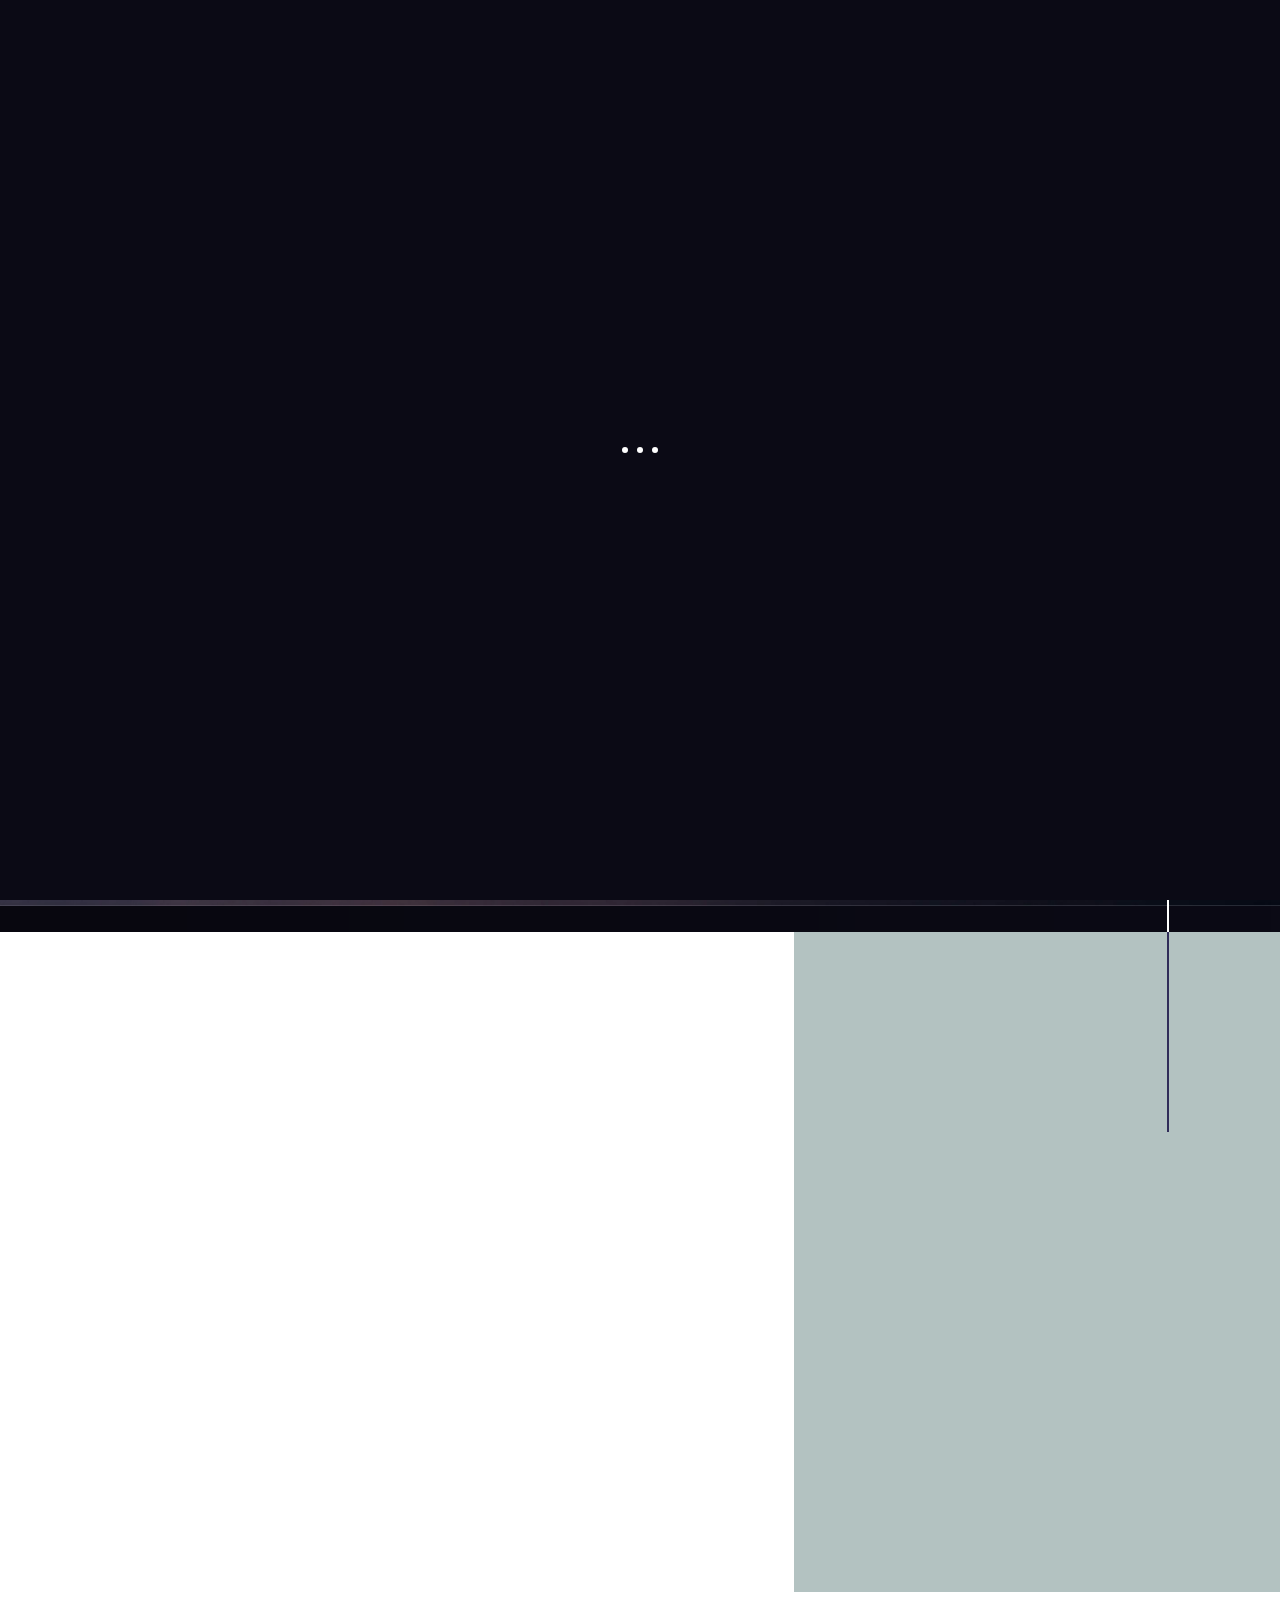
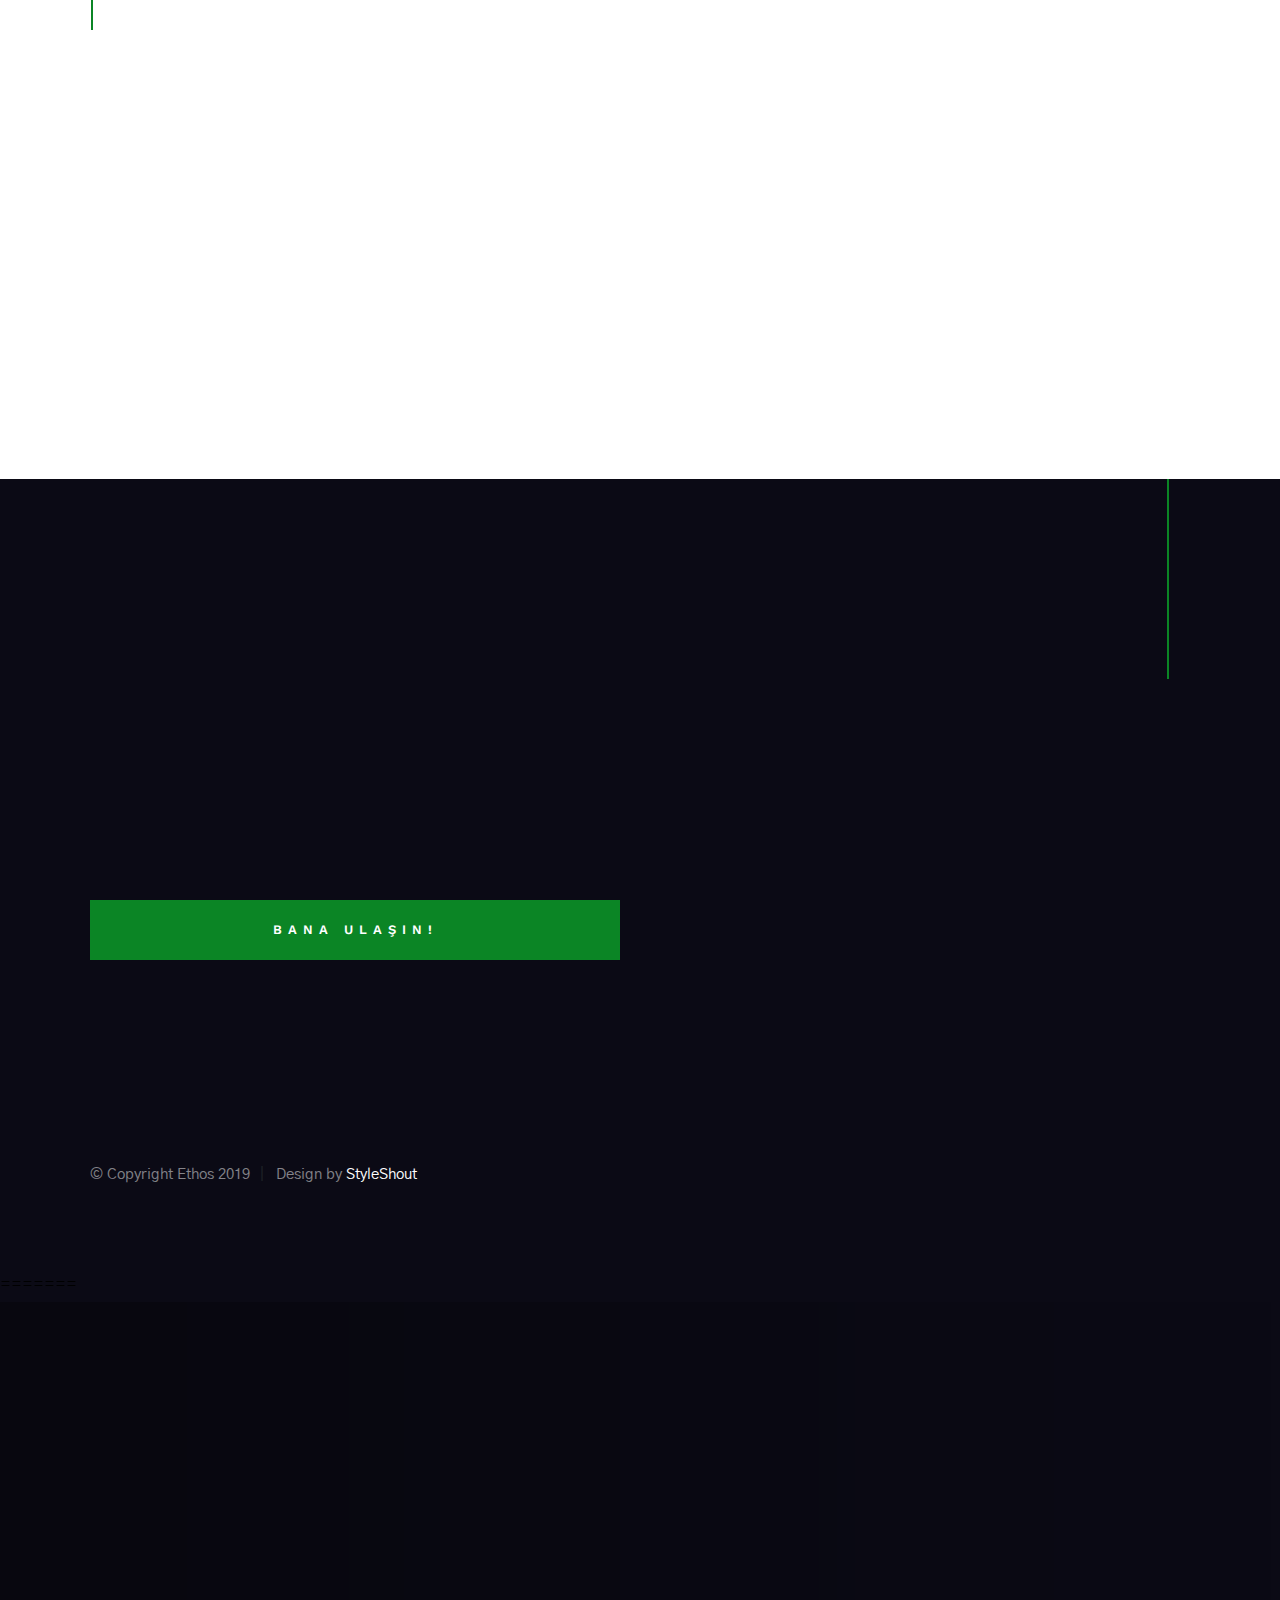
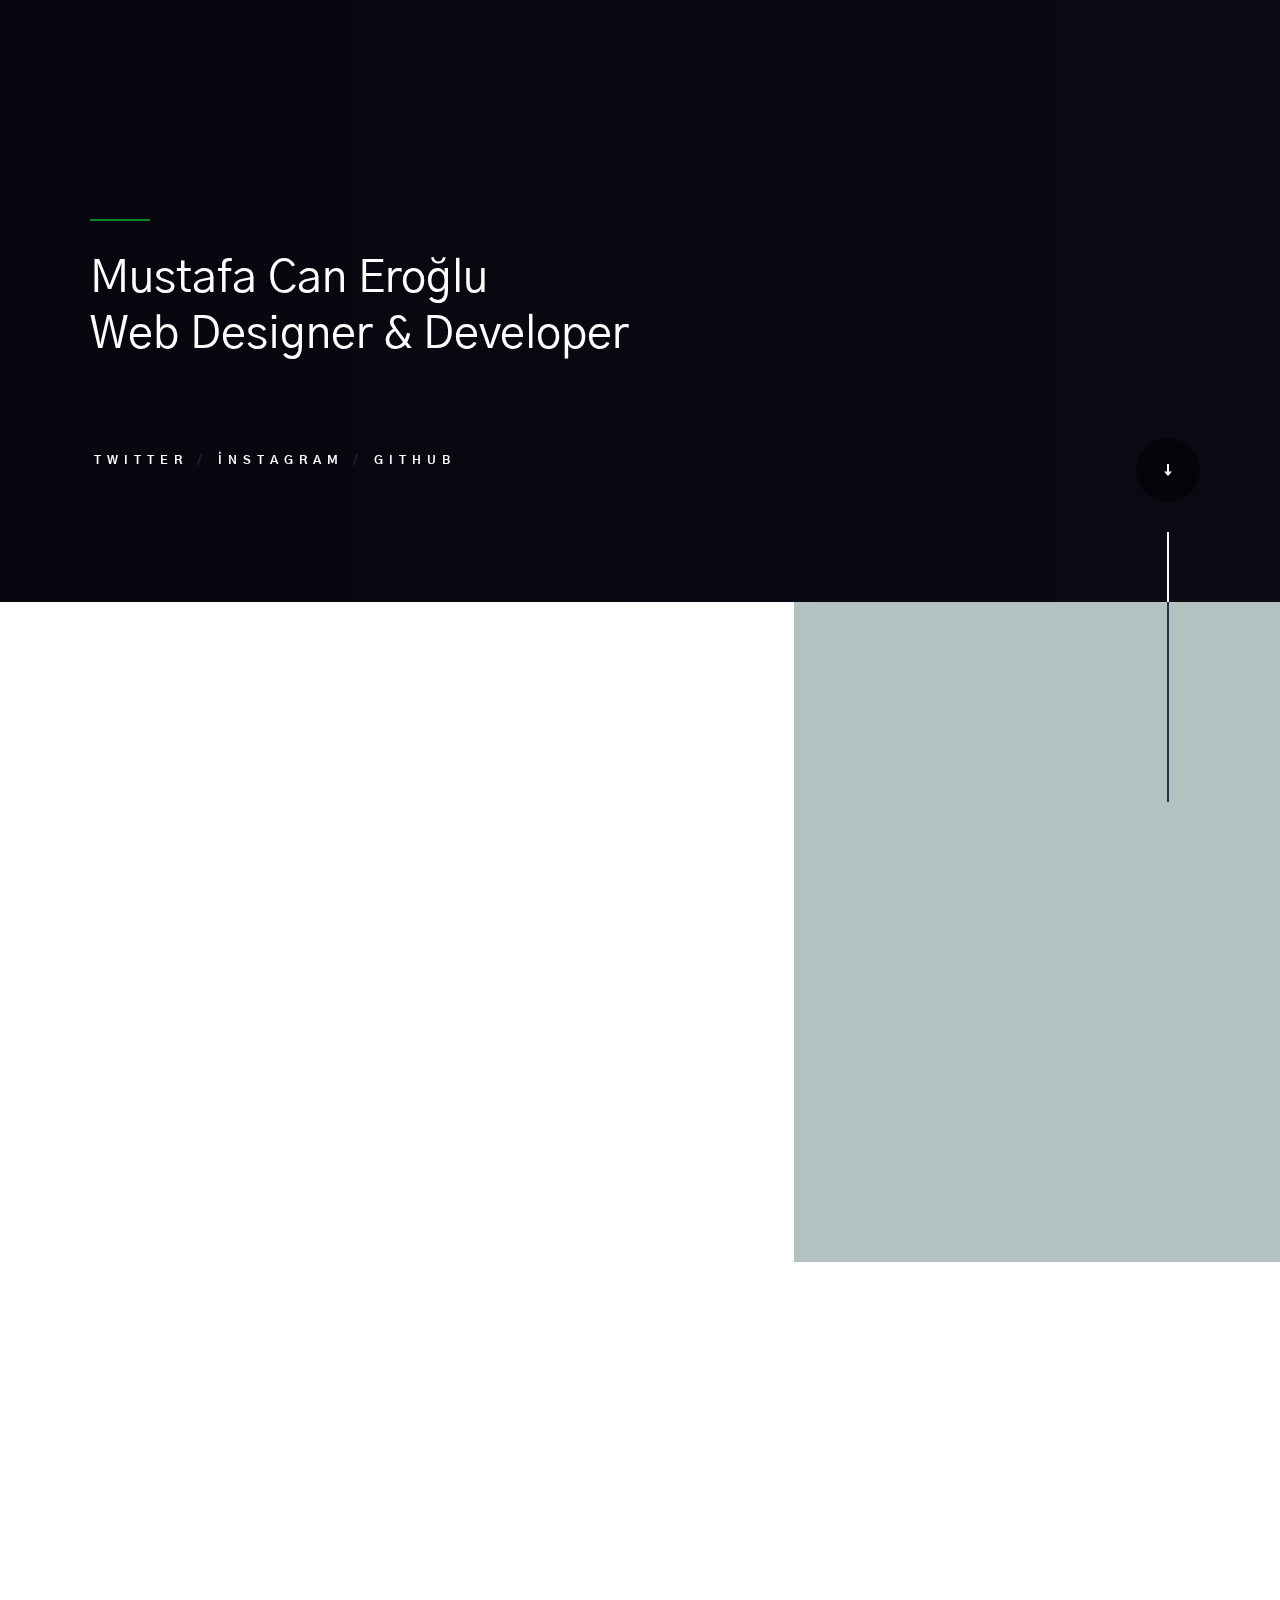
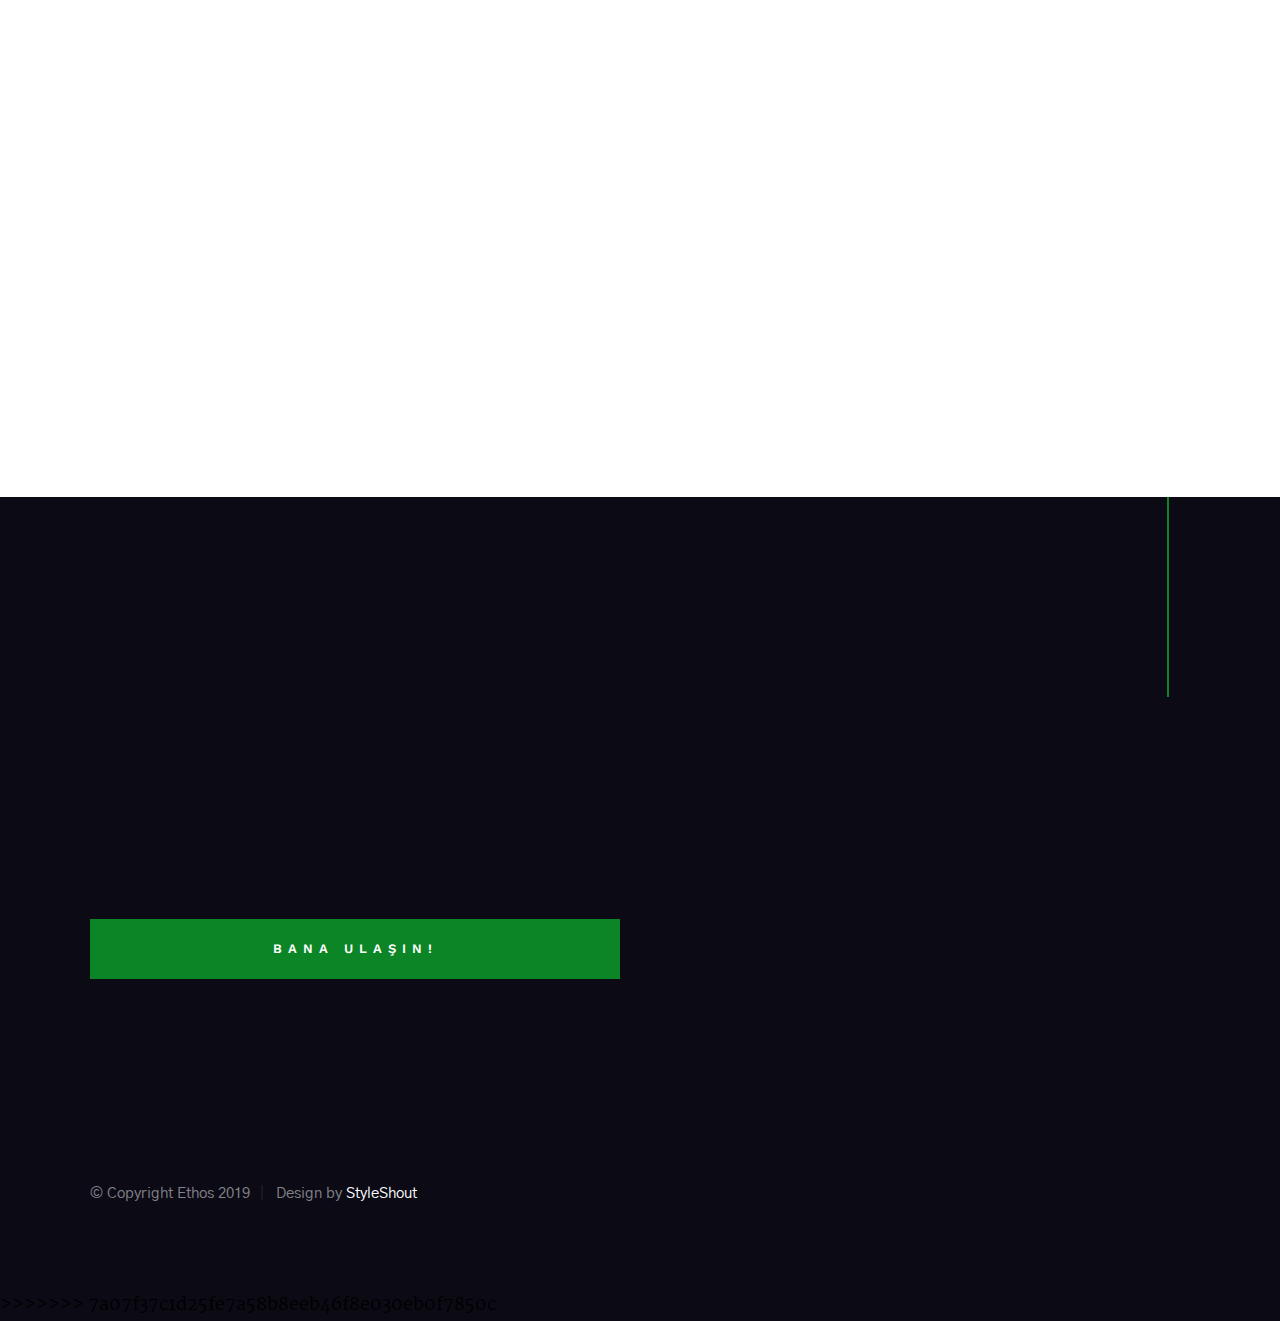
==== commit c827031a: "renkler değiştirildi" ====
--- a/v2/index.html
+++ b/v2/index.html
@@ -1,499 +1,1000 @@
-<!DOCTYPE html>
-<html class="no-js" lang="en">
-<head>
-
-    <!--- basic page needs
-    ================================================== -->
-    <meta charset="utf-8">
-    <title>Mustafa Can Eroğlu</title>
-    <meta name="description" content="">
-    <meta name="author" content="">
-
-    <!-- mobile specific metas
-    ================================================== -->
-    <meta name="viewport" content="width=device-width, initial-scale=1">
-
-    <!-- CSS
-    ================================================== -->
-    <link rel="stylesheet" href="css/base.css">
-    <link rel="stylesheet" href="css/main.css">
-    <link rel="stylesheet" href="css/vendor.css">
-
-    <!-- script
-    ================================================== -->
-    <script src="js/modernizr.js"></script>
-
-    <!-- favicons
-    ================================================== -->
-    <link rel="apple-touch-icon" sizes="180x180" href="apple-touch-icon.png">
-    <link rel="icon" type="image/png" sizes="32x32" href="favicon-32x32.png">
-    <link rel="icon" type="image/png" sizes="16x16" href="favicon-16x16.png">
-    <link rel="manifest" href="site.webmanifest">
-
-</head>
-
-<body id="top">
-
-
-    <!-- preloader
-    ================================================== -->
-    <div id="preloader">
-        <div id="loader" class="dots-fade">
-            <div></div>
-            <div></div>
-            <div></div>
-        </div>
-    </div>
-
-
-    <!-- header
-    ================================================== -->
-    <header class="s-header">
-
-        <div class="header-logo">
-            <a href="index.html">
-                <img src="images/logo.svg" alt="Homepage">
-            </a>
-        </div>
-
-        <div class="header-content">
-    
-            <nav class="row header-nav-wrap">
-                <ul class="header-nav">
-                    <li><a class="smoothscroll" href="#hero" title="Intro">Anasayfa</a></li>
-                    <li><a class="smoothscroll" href="#about" title="About">Hakkımda</a></li>
-                    <li><a class="smoothscroll" href="#services" title="Services">Hizmetlerim</a></li>
-                    <li><a class="smoothscroll" href="#contact" title="contact">İletişim</a></li>
-                </ul>
-            </nav> <!-- end header-nav-wrap -->
-
-            <a href="images/mustafa_cv.pdf"target="_blank"title="download cv" class="btn btn--stroke btn--small">CV</a>
-
-        </div> <!-- end header-content -->
-
-        <a class="header-menu-toggle" href="#0"><span>Menü</span></a>
-
-    </header> 
-
-
-    <!-- hero
-    ================================================== -->
-    <section id="hero" class="s-hero target-section" data-parallax="scroll" data-image-src="images/hero-bg-3000.jpg" data-natural-width=3000 data-natural-height=2000 data-position-y=center>
-
-        <div class="row hero-content">
-
-            <div class="column large-full">
-
-                <h1>
-                Mustafa Can Eroğlu<br>
-                Web Designer & Developer<br>
-                </h1>
-
-                <ul class="hero-social">
-                    <li>
-                        <a href="https://twitter.com/mustifatality" title="">Twitter</a>
-                    </li>
-                    <li>
-                        <a href="https://www.instagram.com/mustafacanerogluu/" title="">İnstagram</a>
-                    </li>
-                    <li>
-                        <a href="https://github.com/mustafacaneroglu" title="">GitHub</a>
-                    </li>
-                </ul> <!-- end hero-social -->
-
-            </div> 
-
-        </div> <!-- end hero-content -->
-
-        <div class="hero-scroll">
-            <a href="#about" class="scroll-link smoothscroll">
-                <svg xmlns="http://www.w3.org/2000/svg" width="24" height="24" viewBox="0 0 24 24"><path d="M12 24l-8-9h6v-15h4v15h6z"/></svg>
-            </a>
-        </div> <!-- end hero-scroll -->
-
-    </section> <!-- end s-hero -->
-
-
-    <!-- about
-    ================================================== -->
-    <section id="about" class="s-about target-section">
-
-        <div class="s-about__section s-about__section--profile">
-
-            <div class="right-vert-line"></div>
-
-            <div class="row">
-                <div class="column large-6 medium-8 tab-full">
-
-                    <div class="section-intro" data-num="01" data-aos="fade-up">
-                        <h2 class="subhead">Hakkımda</h2>
-                        <p> Ben Mustafa. Öğrenciyim ama aynı zamanda web siteleri tasarlıyorum ve geliştirilmesinde katkıda bulunuyorum.</p>
-                    </div>
-
-                    <div class="profile-pic" data-aos="fade-up">
-                        <img src="images/profile-pic.jpg" 
-                             srcset="images/profile-pic.jpg 1x, images/profile-pic@2x.jpg 2x" alt="">
-                    </div>
-
-                    <h2 data-aos="fade-up">Size biraz kendimden bahsedeyim</h2>
-
-                    <p data-aos="fade-up">
-                    21 yaşındayım. Antalyalıyım. Üniversiteye kadarki bütün okul hayatımı Kumluca'da geçirdim. Liseyi Kumluca Sosyal Bilimler Lisesinde okudum.Şu anda Pamukkale Üniversitesi Yönetim Bilişim Sistemleri mezunuyum. İlgi alanlarımı bilgisayar oyunları, yürüyüş, basketbol olarak kısaca açıklayabilirim. İngilizce ve Almancayı akıcı bir şekilde konuşabiliyorum.
-                    </p>
-
-                </div>
-            </div>
-
-        </div> <!-- end s-about__section--profile -->
-
-        <div class="s-about__section">
-
-            <div class="row">
-                <div class="column">
-                    <h3 data-aos="fade-up">Kariyerim</h3>
-                </div>
-            </div>
-
-            <div class="row block-large-1-2 block-900-full work-positions">
-
-                <div class="column" data-aos="fade-up">
-                    <div class="position">
-                        <div class="position__header">
-                            <h3>
-                                <span class="position__co">Google - </span>
-                                <span class="position__pos">Proje Geliştirici</span>
-                            </h3>
-                            <div class="position__timeframe">
-                                Mayıs 2020 - Günümüz 
-                            </div>
-                        </div>
-
-                        <p>
-                        Şuan Google Türkiye ofisinde Proje geliştirici olarak çalışmaktayım. 
-                        </p>
-                    </div>
-                </div> <!-- end column -->
-                <div class="column" data-aos="fade-up">
-                    <div class="position">
-                        <div class="position__header">
-                            <h3>
-                                <span class="position__co">Facebook - </span>
-                                <span class="position__pos">Mobil Uygulama Tasarım</span>
-                            </h3>
-                            <div class="position__timeframe">
-                                Şubat 2018 - Temmuz 2020
-                            </div>
-                        </div>
-
-                        <p>
-                        1.5 yıl kadar Facebookta tasarımcı olarak çalıştım. Uygulama içi tasarım iyileştirme projelerinde yer aldım. 
-                        </p>
-                    </div>
-                </div> <!-- end column -->
-                <div class="column" data-aos="fade-up">
-                    <div class="position">
-                        <div class="position__header">
-                            <h3>
-                                <span class="position__co">Spotify - </span>
-                                <span class="position__pos">Web Tasarım</span>
-                            </h3>
-                            <div class="position__timeframe">
-                                Mart 2017 - Ocak 2018
-                            </div>
-                        </div>
-
-                        <p>
-                        1 yıl Spotifyda uygulama tasarım geliştirme ekibinde Web tasarımcısı olarak çalıştım. Ayrıca burası tasarımcı olarak çalıştığım ilk şirkettir.
-                        </p>
-                    </div>
-                </div> <!-- end column -->
-                <div class="column" data-aos="fade-up">
-                    <div class="position">
-                        <div class="position__header">
-                            <h3>
-                                <span class="position__co">Microsoft - </span>
-                                <span class="position__pos">Yazılım</span>
-                            </h3>
-                            <div class="position__timeframe">
-                                Temmuz 2016 - Ocak 2017
-                            </div>
-                        </div>
-
-                        <p>
-                        4 ay boyunca Microsoftta yazılımcı olarak staj yaptım.
-                        </p>
-                    </div>
-                </div> <!-- end column -->
-
-            </div> <!-- work positions -->
-
-        </div> <!-- end s-about__section -->
-
-    </section> <!-- end s-about -->
-
-
-    <!-- services
-    ================================================== -->
-    <section id="services" class="s-services target-section h-dark-bg">
-        
-        <div class="row s-services__content">
-
-            <div class="vert-line"></div>
-
-            <div class="column large-6 s-services__leftcol">
-                <div class="section-intro" data-num="02" data-aos="fade-up">
-                    <h4 class="subhead">Uzmanlık Alanlarım</h4>
-
-                    <h4 class="display-1">
-                    Yazılım üzerinde çoğu konuda kendimi geliştirmeye çalışıyorum. Çalıştığım alanlardan biraz bahsedeyim.
-                    </h4>
-                </div>
-
-                <p class="lead" data-aos="fade-up">
-                Yaklaşık 5 yıldır yazılım sektöründe çalışıyorum. Çalıştığım konu başlıkları bahsettiğim gibidir. Güncel yazılım konularına hakim birisiyim. Dünyanın büyük şirketlerinde çalışmam da bunu destekler niteliktedir.
-                </p>
-            </div> <!-- end  s-services--leftcol -->
-
-            <div class="column large-6">
-                <ul class="services-list" data-aos="fade-up">
-                    <li class="services-list__item is-active">
-                        <div class="services-list__item-header">
-                            <h5>Proje Geliştiricisi</h5>
-                        </div>
-                        <div class="services-list__item-body">
-                            <p>
-                            Proje yönetiminde ve geliştirilmesinde etkin bir şekilde rol oynuyorum.Şuan Googleda çalışmamın önemli bir sebebi de budur.
-                            </p>
-                        </div>
-                    </li> <!-- services-list__item -->
-                    <li class="services-list__item">
-                        <div class="services-list__item-header">
-                            <h5>Web tasarım</h5>
-                        </div>
-                        <div class="services-list__item-body">
-                            <p>
-                            Web tasarım işiyle yaklaşık 4 yıldır uğraşıyorum. Kendimi bu konuda geliştirdiğime inanıyorum.
-                            </p>
-                        </div>
-                    </li> <!-- services-list__item -->
-                    <li class="services-list__item">
-                        <div class="services-list__item-header">
-                            <h5>Arayüz Tasarımı</h5>
-                        </div>
-                        <div class="services-list__item-body">
-                            <p>
-                            Site arayüz tasarımında ve CSS kullanıma hakim bir yazılımcıyım. Bu konularda her geçen gün daha da iyileşiyorum.
-                            </p>
-                        </div>
-                    </li> <!-- services-list__item -->
-                    <li class="services-list__item">
-                        <div class="services-list__item-header">
-                            <h5>Mobil Uygulama Tasarımı</h5>
-                        </div>
-                        <div class="services-list__item-body">
-                            <p>
-                            Mobil Uygulama tasarımında yaklaşık 3 yıllık tecrübem var. Spotifydan sonra da amatör olarak uygulanaya yapmaya devam ediyorum.
-                            </p>
-                        </div>
-                    </li> <!-- services-list__item -->
-                </ul> <!-- end services-list -->
-            </div>
-
-        </div> <!-- s-services__content -->
-
-    </section> <!-- end s-services -->
-
-     <!-- testimonials
-    ================================================== -->
-    <section id="testimonials" class="s-testimonials">
-
-        <div class="row collapse">
-
-            <div class="column large-full">
-
-                <div class="testimonial-slider" data-aos="fade-up">
-
-                    <div class="testimonial-slider__slide">
-                        <p>
-                        Mustafa'nın Github'da bulunmasından çok memnunum. Kendisi yeni başlayanlar için yardımcı bir çok ürüne sahip ve her geçen gün de eklemeye devam ediyor.
-                        </p>
-                        <div class="testimonial-slider__author">
-                            <img src="images/avatars/user-02.jpg" alt="Author image" class="testimonial-slider__avatar">
-                            <cite class="testimonial-slider__cite">
-                                <strong>Tuğberk Dinç</strong>
-                                <span>CEO, GitHub</span>
-                            </cite>
-                        </div>
-                    </div> <!-- end testimonials__slide -->
-    
-                    <div class="testimonial-slider__slide">
-                        <p>
-                        Halihazırda proje geliştirme ekibimizde çalışıyor. Kendisinden çok memnunum. Bize çok fazla şey kattı. Umarım uzun süre bizimle çalışmaya devam eder.
-                        </p>
-                        <div class="testimonial-slider__author">
-                            <img src="images/avatars/user-01.jpg" alt="Author image" class="testimonial-slider__avatar">
-                            <cite class="testimonial-slider__cite">
-                                <strong>Yaşar Karasu</strong>
-                                <span>CEO, Google</span>
-                            </cite>
-                        </div>
-                    </div> <!-- end testimonials__slide -->
-    
-                    <div class="testimonial-slider__slide">
-                        <p>
-                        2016 yılında bizimle staj yapmıştı. Kendisi parlak bir gençti o zamanlar ve görüyorum ki o parlaklığı hiç geçmemiş kendisinin. Umarım daha iyi yerlere gelir.
-                        </p>
-                        <div class="testimonial-slider__author">
-                            <img src="images/avatars/user-04.jpg" alt="Author image" class="testimonial-slider__avatar">
-                            <cite class="testimonial-slider__cite">
-                                <strong>Satya Nadella</strong>
-                                <span>CEO, Microsoft</span>
-                            </cite>
-                        </div>
-                    </div> <!-- end testimonials__slide -->
-    
-                    <div class="testimonial-slider__slide">
-                        <p>
-                        Mustafa bizimle çalıştığında çok gençti ama bir o kadar da başarılıydı. Şuan dönüp baktığımda keşke bizden ayrılmasaydı diyorum kendime. Umarım başarı böyle devam eder.
-                        </p>
-                        <div class="testimonial-slider__author">
-                            <img src="images/avatars/user-05.jpg" alt="Author image" class="testimonial-slider__avatar">
-                            <cite class="testimonial-slider__cite">
-                                <strong>Daniel Ek</strong>
-                                <span>CEO, Spotify</span>
-                            </cite>
-                        </div>
-                    </div> <!-- end testimonials__slide -->
-
-                </div> <!-- end testimonial slider -->
-                
-            </div> <!-- end column -->
-
-        </div> <!-- end row -->
-
-    </section> <!-- end s-testimonials -->
-
-
-    <!-- footer
-    ================================================== -->
-    <footer id="contact" class="s-footer h-dark-bg">
-        
-        <div class="right-vert-line"></div>
-
-        <div class="row s-footer__main">
-            <div class="column large-6">
-                <div class="section-intro" data-aos="fade-up">
-                    <h6 class="subhead">İLETİŞİM </h6>
-
-                    <h6 class="display-1">
-                    Görüşlerınizi bildirmek ve benimle iletişime geçmek için butona tıklayabilirsiniz...
-                    </h6>
-                </div>
-
-                <div class="footer-email-us">
-                    <a href="mailto:meroglu0738@gmail.com" class="btn btn--primary h-full-width">Bana Ulaşın!</a>
-                </div>
-            </div>
-
-            <div class="column large-5">
-                <div class="footer-contacts">
-                    <div class="footer-contact-block" data-aos="fade-up">
-                        <h6 class="footer-contact-block__header">
-                            e-Mail adresim
-                        </h6>
-                        <p class="footer-contact-block__content">
-                            <a href="mailto:meroglu0738@gmail.com">meroglu0738@gmail.com</a>
-                        </p>
-                    </div> <!-- end footer-contact-block -->
-                    <div class="footer-contact-block" data-aos="fade-up">
-                        <h6 class="footer-contact-block__header">
-                            Telefon
-                        </h6>
-                        <p class="footer-contact-block__content">
-                            <a href="tel:+905417155841">+90 541 715 5841</a>
-                        </p>
-                    </div> <!-- end footer-contact-block -->
-                    <br>
-                    <div class="footer-contact-block" data-aos="fade-up">
-                        <h6 class="footer-contact-block__header">
-                            Sosyal Ağlarım
-                        </h6>
-                        <ul class="footer-contact-block__list">
-                            <li>
-                                <a href="https://twitter.com/mustifatality" title="">Twitter</a>
-                            </li>
-                            <li>
-                                <a href="https://www.instagram.com/mustafacanerogluu/" title="">İnstagram</a>
-                            </li>
-                            <li>
-                                <a href="https://github.com/mustafacaneroglu" title="">GitHub</a>
-                            </li>
-                        </ul>
-                    </div> <!-- end footer-contact-block -->
-                </div>
-            </div>
-        </div> <!-- end s-footer__main -->
-
-        <div class="row s-footer__bottom">
-            <div class="column large-full ss-copyright">
-                <span>© Copyright Ethos 2019</span> 
-                <span>Design by <a href="https://www.styleshout.com/">StyleShout</a></span>
-            </div> <!-- end ss-copyright -->
-
-            <div class="ss-go-top">
-                <a class="smoothscroll" title="Back to Top" href="#top">
-                    <svg xmlns="http://www.w3.org/2000/svg" width="24" height="24" viewBox="0 0 24 24"><path d="M12 0l8 9h-6v15h-4v-15h-6z"/></svg>
-                </a>
-            </div> <!-- end ss-go-top -->
-        </div> <!-- end s-footer__bottom -->
-
-    </footer> <!-- end s-footer -->
-
-
-    <!-- photoswipe background
-    ================================================== -->
-    <div aria-hidden="true" class="pswp" role="dialog" tabindex="-1">
-
-        <div class="pswp__bg"></div>
-        <div class="pswp__scroll-wrap">
-
-            <div class="pswp__container">
-                <div class="pswp__item"></div>
-                <div class="pswp__item"></div>
-                <div class="pswp__item"></div>
-            </div>
-
-            <div class="pswp__ui pswp__ui--hidden">
-                <div class="pswp__top-bar">
-                    <div class="pswp__counter"></div><button class="pswp__button pswp__button--close" title="Close (Esc)"></button> <button class="pswp__button pswp__button--share" title=
-                    "Share"></button> <button class="pswp__button pswp__button--fs" title="Toggle fullscreen"></button> <button class="pswp__button pswp__button--zoom" title=
-                    "Zoom in/out"></button>
-                    <div class="pswp__preloader">
-                        <div class="pswp__preloader__icn">
-                            <div class="pswp__preloader__cut">
-                                <div class="pswp__preloader__donut"></div>
-                            </div>
-                        </div>
-                    </div>
-                </div>
-                <div class="pswp__share-modal pswp__share-modal--hidden pswp__single-tap">
-                    <div class="pswp__share-tooltip"></div>
-                </div><button class="pswp__button pswp__button--arrow--left" title="Previous (arrow left)"></button> <button class="pswp__button pswp__button--arrow--right" title=
-                "Next (arrow right)"></button>
-                <div class="pswp__caption">
-                    <div class="pswp__caption__center"></div>
-                </div>
-            </div>
-
-        </div>
-
-    </div> <!-- end photoSwipe background -->
-
-
-    <!-- Java Script
-    ================================================== -->
-    <script src="js/jquery-3.2.1.min.js"></script>
-    <script src="js/plugins.js"></script>
-    <script src="js/main.js"></script>
-
+<<<<<<< HEAD
+<!DOCTYPE html>
+<html class="no-js" lang="en">
+<head>
+
+    <!--- basic page needs
+    ================================================== -->
+    <meta charset="utf-8">
+    <title>Mustafa Can Eroğlu</title>
+    <meta name="description" content="">
+    <meta name="author" content="">
+
+    <!-- mobile specific metas
+    ================================================== -->
+    <meta name="viewport" content="width=device-width, initial-scale=1">
+
+    <!-- CSS
+    ================================================== -->
+    <link rel="stylesheet" href="css/base.css">
+    <link rel="stylesheet" href="css/main.css">
+    <link rel="stylesheet" href="css/vendor.css">
+
+    <!-- script
+    ================================================== -->
+    <script src="js/modernizr.js"></script>
+
+    <!-- favicons
+    ================================================== -->
+    <link rel="apple-touch-icon" sizes="180x180" href="apple-touch-icon.png">
+    <link rel="icon" type="image/png" sizes="32x32" href="favicon-32x32.png">
+    <link rel="icon" type="image/png" sizes="16x16" href="favicon-16x16.png">
+    <link rel="manifest" href="site.webmanifest">
+
+</head>
+
+<body id="top">
+
+
+    <!-- preloader
+    ================================================== -->
+    <div id="preloader">
+        <div id="loader" class="dots-fade">
+            <div></div>
+            <div></div>
+            <div></div>
+        </div>
+    </div>
+
+
+    <!-- header
+    ================================================== -->
+    <header class="s-header">
+
+        <div class="header-logo">
+            <a href="index.html">
+                <img src="images/logo.svg" alt="Homepage">
+            </a>
+        </div>
+
+        <div class="header-content">
+    
+            <nav class="row header-nav-wrap">
+                <ul class="header-nav">
+                    <li><a class="smoothscroll" href="#hero" title="Intro">Anasayfa</a></li>
+                    <li><a class="smoothscroll" href="#about" title="About">Hakkımda</a></li>
+                    <li><a class="smoothscroll" href="#services" title="Services">Hizmetlerim</a></li>
+                    <li><a class="smoothscroll" href="#contact" title="contact">İletişim</a></li>
+                </ul>
+            </nav> <!-- end header-nav-wrap -->
+
+            <a href="images/mustafa_cv.pdf"target="_blank"title="download cv" class="btn btn--stroke btn--small">CV</a>
+
+        </div> <!-- end header-content -->
+
+        <a class="header-menu-toggle" href="#0"><span>Menü</span></a>
+
+    </header> 
+
+
+    <!-- hero
+    ================================================== -->
+    <section id="hero" class="s-hero target-section" data-parallax="scroll" data-image-src="images/hero-bg-3000.jpg" data-natural-width=3000 data-natural-height=2000 data-position-y=center>
+
+        <div class="row hero-content">
+
+            <div class="column large-full">
+
+                <h1>
+                Ben, Mustafa Can Eroğlu<br>
+                Web Designer & Developer<br>
+                </h1>
+
+                <ul class="hero-social">
+                    <li>
+                        <a href="https://twitter.com/mustifatality" title="">Twitter</a>
+                    </li>
+                    <li>
+                        <a href="https://www.instagram.com/mustafacanerogluu/" title="">İnstagram</a>
+                    </li>
+                    <li>
+                        <a href="https://github.com/mustafacaneroglu" title="">GitHub</a>
+                    </li>
+                </ul> <!-- end hero-social -->
+
+            </div> 
+
+        </div> <!-- end hero-content -->
+
+        <div class="hero-scroll">
+            <a href="#about" class="scroll-link smoothscroll">
+                <svg xmlns="http://www.w3.org/2000/svg" width="24" height="24" viewBox="0 0 24 24"><path d="M12 24l-8-9h6v-15h4v15h6z"/></svg>
+            </a>
+        </div> <!-- end hero-scroll -->
+
+    </section> <!-- end s-hero -->
+
+
+    <!-- about
+    ================================================== -->
+    <section id="about" class="s-about target-section">
+
+        <div class="s-about__section s-about__section--profile">
+
+            <div class="right-vert-line"></div>
+
+            <div class="row">
+                <div class="column large-6 medium-8 tab-full">
+
+                    <div class="section-intro" data-num="01" data-aos="fade-up">
+                        <h2 class="subhead">Hakkımda</h2>
+                        <p> Ben Mustafa. Öğrenciyim ama aynı zamanda web siteleri tasarlıyorum ve geliştirilmesinde katkıda bulunuyorum.</p>
+                    </div>
+
+                    <div class="profile-pic" data-aos="fade-up">
+                        <img src="images/profile-pic.jpg" 
+                             srcset="images/profile-pic.jpg 1x, images/profile-pic@2x.jpg 2x" alt="">
+                    </div>
+
+                    <h2 data-aos="fade-up">Size biraz kendimden bahsedeyim</h2>
+
+                    <p data-aos="fade-up">
+                    21 yaşındayım. Antalyalıyım. Üniversiteye kadarki bütün okul hayatımı Kumluca'da geçirdim. Liseyi Kumluca Sosyal Bilimler Lisesinde okudum.Şu anda Pamukkale Üniversitesi Yönetim Bilişim Sistemleri mezunuyum. İlgi alanlarımı bilgisayar oyunları, yürüyüş, basketbol olarak kısaca açıklayabilirim. İngilizce ve Almancayı akıcı bir şekilde konuşabiliyorum.
+                    </p>
+
+                </div>
+            </div>
+
+        </div> <!-- end s-about__section--profile -->
+
+        <div class="s-about__section">
+
+            <div class="row">
+                <div class="column">
+                    <h3 data-aos="fade-up">Kariyerim</h3>
+                </div>
+            </div>
+
+            <div class="row block-large-1-2 block-900-full work-positions">
+
+                <div class="column" data-aos="fade-up">
+                    <div class="position">
+                        <div class="position__header">
+                            <h3>
+                                <span class="position__co">Google - </span>
+                                <span class="position__pos">Proje Geliştirici</span>
+                            </h3>
+                            <div class="position__timeframe">
+                                Mayıs 2020 - Günümüz 
+                            </div>
+                        </div>
+
+                        <p>
+                        Şuan Google Türkiye ofisinde Proje geliştirici olarak çalışmaktayım. 
+                        </p>
+                    </div>
+                </div> <!-- end column -->
+                <div class="column" data-aos="fade-up">
+                    <div class="position">
+                        <div class="position__header">
+                            <h3>
+                                <span class="position__co">Facebook - </span>
+                                <span class="position__pos">Mobil Uygulama Tasarım</span>
+                            </h3>
+                            <div class="position__timeframe">
+                                Şubat 2018 - Temmuz 2020
+                            </div>
+                        </div>
+
+                        <p>
+                        1.5 yıl kadar Facebookta tasarımcı olarak çalıştım. Uygulama içi tasarım iyileştirme projelerinde yer aldım. 
+                        </p>
+                    </div>
+                </div> <!-- end column -->
+                <div class="column" data-aos="fade-up">
+                    <div class="position">
+                        <div class="position__header">
+                            <h3>
+                                <span class="position__co">Spotify - </span>
+                                <span class="position__pos">Web Tasarım</span>
+                            </h3>
+                            <div class="position__timeframe">
+                                Mart 2017 - Ocak 2018
+                            </div>
+                        </div>
+
+                        <p>
+                        1 yıl Spotifyda uygulama tasarım geliştirme ekibinde Web tasarımcısı olarak çalıştım. Ayrıca burası tasarımcı olarak çalıştığım ilk şirkettir.
+                        </p>
+                    </div>
+                </div> <!-- end column -->
+                <div class="column" data-aos="fade-up">
+                    <div class="position">
+                        <div class="position__header">
+                            <h3>
+                                <span class="position__co">Microsoft - </span>
+                                <span class="position__pos">Yazılım</span>
+                            </h3>
+                            <div class="position__timeframe">
+                                Temmuz 2016 - Ocak 2017
+                            </div>
+                        </div>
+
+                        <p>
+                        4 ay boyunca Microsoftta yazılımcı olarak staj yaptım.
+                        </p>
+                    </div>
+                </div> <!-- end column -->
+
+            </div> <!-- work positions -->
+
+        </div> <!-- end s-about__section -->
+
+    </section> <!-- end s-about -->
+
+
+    <!-- services
+    ================================================== -->
+    <section id="services" class="s-services target-section h-dark-bg">
+        
+        <div class="row s-services__content">
+
+            <div class="vert-line"></div>
+
+            <div class="column large-6 s-services__leftcol">
+                <div class="section-intro" data-num="02" data-aos="fade-up">
+                    <h4 class="subhead">Uzmanlık Alanlarım</h4>
+
+                    <h4 class="display-1">
+                    Yazılım üzerinde çoğu konuda kendimi geliştirmeye çalışıyorum. Çalıştığım alanlardan biraz bahsedeyim.
+                    </h4>
+                </div>
+
+                <p class="lead" data-aos="fade-up">
+                Yaklaşık 5 yıldır yazılım sektöründe çalışıyorum. Çalıştığım konu başlıkları bahsettiğim gibidir. Güncel yazılım konularına hakim birisiyim. Dünyanın büyük şirketlerinde çalışmam da bunu destekler niteliktedir.
+                </p>
+            </div> <!-- end  s-services--leftcol -->
+
+            <div class="column large-6">
+                <ul class="services-list" data-aos="fade-up">
+                    <li class="services-list__item is-active">
+                        <div class="services-list__item-header">
+                            <h5>Proje Geliştiricisi</h5>
+                        </div>
+                        <div class="services-list__item-body">
+                            <p>
+                            Proje yönetiminde ve geliştirilmesinde etkin bir şekilde rol oynuyorum.Şuan Googleda çalışmamın önemli bir sebebi de budur.
+                            </p>
+                        </div>
+                    </li> <!-- services-list__item -->
+                    <li class="services-list__item">
+                        <div class="services-list__item-header">
+                            <h5>Web tasarım</h5>
+                        </div>
+                        <div class="services-list__item-body">
+                            <p>
+                            Web tasarım işiyle yaklaşık 4 yıldır uğraşıyorum. Kendimi bu konuda geliştirdiğime inanıyorum.
+                            </p>
+                        </div>
+                    </li> <!-- services-list__item -->
+                    <li class="services-list__item">
+                        <div class="services-list__item-header">
+                            <h5>Arayüz Tasarımı</h5>
+                        </div>
+                        <div class="services-list__item-body">
+                            <p>
+                            Site arayüz tasarımında ve CSS kullanıma hakim bir yazılımcıyım. Bu konularda her geçen gün daha da iyileşiyorum.
+                            </p>
+                        </div>
+                    </li> <!-- services-list__item -->
+                    <li class="services-list__item">
+                        <div class="services-list__item-header">
+                            <h5>Mobil Uygulama Tasarımı</h5>
+                        </div>
+                        <div class="services-list__item-body">
+                            <p>
+                            Mobil Uygulama tasarımında yaklaşık 3 yıllık tecrübem var. Spotifydan sonra da amatör olarak uygulanaya yapmaya devam ediyorum.
+                            </p>
+                        </div>
+                    </li> <!-- services-list__item -->
+                </ul> <!-- end services-list -->
+            </div>
+
+        </div> <!-- s-services__content -->
+
+    </section> <!-- end s-services -->
+
+     <!-- testimonials
+    ================================================== -->
+    <section id="testimonials" class="s-testimonials">
+
+        <div class="row collapse">
+
+            <div class="column large-full">
+
+                <div class="testimonial-slider" data-aos="fade-up">
+
+                    <div class="testimonial-slider__slide">
+                        <p>
+                        Mustafa'nın Github'da bulunmasından çok memnunum. Kendisi yeni başlayanlar için yardımcı bir çok ürüne sahip ve her geçen gün de eklemeye devam ediyor.
+                        </p>
+                        <div class="testimonial-slider__author">
+                            <img src="images/avatars/user-02.jpg" alt="Author image" class="testimonial-slider__avatar">
+                            <cite class="testimonial-slider__cite">
+                                <strong>Tuğberk Dinç</strong>
+                                <span>CEO, GitHub</span>
+                            </cite>
+                        </div>
+                    </div> <!-- end testimonials__slide -->
+    
+                    <div class="testimonial-slider__slide">
+                        <p>
+                        Halihazırda proje geliştirme ekibimizde çalışıyor. Kendisinden çok memnunum. Bize çok fazla şey kattı. Umarım uzun süre bizimle çalışmaya devam eder.
+                        </p>
+                        <div class="testimonial-slider__author">
+                            <img src="images/avatars/user-01.jpg" alt="Author image" class="testimonial-slider__avatar">
+                            <cite class="testimonial-slider__cite">
+                                <strong>Yaşar Karasu</strong>
+                                <span>CEO, Google</span>
+                            </cite>
+                        </div>
+                    </div> <!-- end testimonials__slide -->
+    
+                    <div class="testimonial-slider__slide">
+                        <p>
+                        2016 yılında bizimle staj yapmıştı. Kendisi parlak bir gençti o zamanlar ve görüyorum ki o parlaklığı hiç geçmemiş kendisinin. Umarım daha iyi yerlere gelir.
+                        </p>
+                        <div class="testimonial-slider__author">
+                            <img src="images/avatars/user-04.jpg" alt="Author image" class="testimonial-slider__avatar">
+                            <cite class="testimonial-slider__cite">
+                                <strong>Satya Nadella</strong>
+                                <span>CEO, Microsoft</span>
+                            </cite>
+                        </div>
+                    </div> <!-- end testimonials__slide -->
+    
+                    <div class="testimonial-slider__slide">
+                        <p>
+                        Mustafa bizimle çalıştığında çok gençti ama bir o kadar da başarılıydı. Şuan dönüp baktığımda keşke bizden ayrılmasaydı diyorum kendime. Umarım başarı böyle devam eder.
+                        </p>
+                        <div class="testimonial-slider__author">
+                            <img src="images/avatars/user-05.jpg" alt="Author image" class="testimonial-slider__avatar">
+                            <cite class="testimonial-slider__cite">
+                                <strong>Daniel Ek</strong>
+                                <span>CEO, Spotify</span>
+                            </cite>
+                        </div>
+                    </div> <!-- end testimonials__slide -->
+
+                </div> <!-- end testimonial slider -->
+                
+            </div> <!-- end column -->
+
+        </div> <!-- end row -->
+
+    </section> <!-- end s-testimonials -->
+
+
+    <!-- footer
+    ================================================== -->
+    <footer id="contact" class="s-footer h-dark-bg">
+        
+        <div class="right-vert-line"></div>
+
+        <div class="row s-footer__main">
+            <div class="column large-6">
+                <div class="section-intro" data-aos="fade-up">
+                    <h6 class="subhead">İLETİŞİM </h6>
+
+                    <h6 class="display-1">
+                    Görüşlerınizi bildirmek ve benimle iletişime geçmek için butona tıklayabilirsiniz...
+                    </h6>
+                </div>
+
+                <div class="footer-email-us">
+                    <a href="mailto:meroglu0738@gmail.com" class="btn btn--primary h-full-width">Bana Ulaşın!</a>
+                </div>
+            </div>
+
+            <div class="column large-5">
+                <div class="footer-contacts">
+                    <div class="footer-contact-block" data-aos="fade-up">
+                        <h6 class="footer-contact-block__header">
+                            e-Mail adresim
+                        </h6>
+                        <p class="footer-contact-block__content">
+                            <a href="mailto:meroglu0738@gmail.com">meroglu0738@gmail.com</a>
+                        </p>
+                    </div> <!-- end footer-contact-block -->
+                    <div class="footer-contact-block" data-aos="fade-up">
+                        <h6 class="footer-contact-block__header">
+                            Telefon
+                        </h6>
+                        <p class="footer-contact-block__content">
+                            <a href="tel:+905417155841">+90 541 715 5841</a>
+                        </p>
+                    </div> <!-- end footer-contact-block -->
+                    <br>
+                    <div class="footer-contact-block" data-aos="fade-up">
+                        <h6 class="footer-contact-block__header">
+                            Sosyal Ağlarım
+                        </h6>
+                        <ul class="footer-contact-block__list">
+                            <li>
+                                <a href="https://twitter.com/mustifatality" title="">Twitter</a>
+                            </li>
+                            <li>
+                                <a href="https://www.instagram.com/mustafacanerogluu/" title="">İnstagram</a>
+                            </li>
+                            <li>
+                                <a href="https://github.com/mustafacaneroglu" title="">GitHub</a>
+                            </li>
+                        </ul>
+                    </div> <!-- end footer-contact-block -->
+                </div>
+            </div>
+        </div> <!-- end s-footer__main -->
+
+        <div class="row s-footer__bottom">
+            <div class="column large-full ss-copyright">
+                <span>© Copyright Ethos 2019</span> 
+                <span>Design by <a href="https://www.styleshout.com/">StyleShout</a></span>
+            </div> <!-- end ss-copyright -->
+
+            <div class="ss-go-top">
+                <a class="smoothscroll" title="Back to Top" href="#top">
+                    <svg xmlns="http://www.w3.org/2000/svg" width="24" height="24" viewBox="0 0 24 24"><path d="M12 0l8 9h-6v15h-4v-15h-6z"/></svg>
+                </a>
+            </div> <!-- end ss-go-top -->
+        </div> <!-- end s-footer__bottom -->
+
+    </footer> <!-- end s-footer -->
+
+
+    <!-- photoswipe background
+    ================================================== -->
+    <div aria-hidden="true" class="pswp" role="dialog" tabindex="-1">
+
+        <div class="pswp__bg"></div>
+        <div class="pswp__scroll-wrap">
+
+            <div class="pswp__container">
+                <div class="pswp__item"></div>
+                <div class="pswp__item"></div>
+                <div class="pswp__item"></div>
+            </div>
+
+            <div class="pswp__ui pswp__ui--hidden">
+                <div class="pswp__top-bar">
+                    <div class="pswp__counter"></div><button class="pswp__button pswp__button--close" title="Close (Esc)"></button> <button class="pswp__button pswp__button--share" title=
+                    "Share"></button> <button class="pswp__button pswp__button--fs" title="Toggle fullscreen"></button> <button class="pswp__button pswp__button--zoom" title=
+                    "Zoom in/out"></button>
+                    <div class="pswp__preloader">
+                        <div class="pswp__preloader__icn">
+                            <div class="pswp__preloader__cut">
+                                <div class="pswp__preloader__donut"></div>
+                            </div>
+                        </div>
+                    </div>
+                </div>
+                <div class="pswp__share-modal pswp__share-modal--hidden pswp__single-tap">
+                    <div class="pswp__share-tooltip"></div>
+                </div><button class="pswp__button pswp__button--arrow--left" title="Previous (arrow left)"></button> <button class="pswp__button pswp__button--arrow--right" title=
+                "Next (arrow right)"></button>
+                <div class="pswp__caption">
+                    <div class="pswp__caption__center"></div>
+                </div>
+            </div>
+
+        </div>
+
+    </div> <!-- end photoSwipe background -->
+
+
+    <!-- Java Script
+    ================================================== -->
+    <script src="js/jquery-3.2.1.min.js"></script>
+    <script src="js/plugins.js"></script>
+    <script src="js/main.js"></script>
+
+=======
+<!DOCTYPE html>
+<html class="no-js" lang="en">
+<head>
+
+    <!--- basic page needs
+    ================================================== -->
+    <meta charset="utf-8">
+    <title>Mustafa Can Eroğlu</title>
+    <meta name="description" content="">
+    <meta name="author" content="">
+
+    <!-- mobile specific metas
+    ================================================== -->
+    <meta name="viewport" content="width=device-width, initial-scale=1">
+
+    <!-- CSS
+    ================================================== -->
+    <link rel="stylesheet" href="css/base.css">
+    <link rel="stylesheet" href="css/main.css">
+    <link rel="stylesheet" href="css/vendor.css">
+
+    <!-- script
+    ================================================== -->
+    <script src="js/modernizr.js"></script>
+
+    <!-- favicons
+    ================================================== -->
+    <link rel="apple-touch-icon" sizes="180x180" href="apple-touch-icon.png">
+    <link rel="icon" type="image/png" sizes="32x32" href="favicon-32x32.png">
+    <link rel="icon" type="image/png" sizes="16x16" href="favicon-16x16.png">
+    <link rel="manifest" href="site.webmanifest">
+
+</head>
+
+<body id="top">
+
+
+    <!-- preloader
+    ================================================== -->
+    <div id="preloader">
+        <div id="loader" class="dots-fade">
+            <div></div>
+            <div></div>
+            <div></div>
+        </div>
+    </div>
+
+
+    <!-- header
+    ================================================== -->
+    <header class="s-header">
+
+        <div class="header-logo">
+            <a href="index.html">
+                <img src="images/logo.svg" alt="Homepage">
+            </a>
+        </div>
+
+        <div class="header-content">
+    
+            <nav class="row header-nav-wrap">
+                <ul class="header-nav">
+                    <li><a class="smoothscroll" href="#hero" title="Intro">Anasayfa</a></li>
+                    <li><a class="smoothscroll" href="#about" title="About">Hakkımda</a></li>
+                    <li><a class="smoothscroll" href="#services" title="Services">Hizmetlerim</a></li>
+                    <li><a class="smoothscroll" href="#contact" title="contact">İletişim</a></li>
+                </ul>
+            </nav> <!-- end header-nav-wrap -->
+
+            <a href="images/mustafa_cv.pdf"target="_blank"title="download cv" class="btn btn--stroke btn--small">CV</a>
+
+        </div> <!-- end header-content -->
+
+        <a class="header-menu-toggle" href="#0"><span>Menü</span></a>
+
+    </header> 
+
+
+    <!-- hero
+    ================================================== -->
+    <section id="hero" class="s-hero target-section" data-parallax="scroll" data-image-src="images/hero-bg-3000.jpg" data-natural-width=3000 data-natural-height=2000 data-position-y=center>
+
+        <div class="row hero-content">
+
+            <div class="column large-full">
+
+                <h1>
+                Mustafa Can Eroğlu<br>
+                Web Designer & Developer<br>
+                </h1>
+
+                <ul class="hero-social">
+                    <li>
+                        <a href="https://twitter.com/mustifatality" title="">Twitter</a>
+                    </li>
+                    <li>
+                        <a href="https://www.instagram.com/mustafacanerogluu/" title="">İnstagram</a>
+                    </li>
+                    <li>
+                        <a href="https://github.com/mustafacaneroglu" title="">GitHub</a>
+                    </li>
+                </ul> <!-- end hero-social -->
+
+            </div> 
+
+        </div> <!-- end hero-content -->
+
+        <div class="hero-scroll">
+            <a href="#about" class="scroll-link smoothscroll">
+                <svg xmlns="http://www.w3.org/2000/svg" width="24" height="24" viewBox="0 0 24 24"><path d="M12 24l-8-9h6v-15h4v15h6z"/></svg>
+            </a>
+        </div> <!-- end hero-scroll -->
+
+    </section> <!-- end s-hero -->
+
+
+    <!-- about
+    ================================================== -->
+    <section id="about" class="s-about target-section">
+
+        <div class="s-about__section s-about__section--profile">
+
+            <div class="right-vert-line"></div>
+
+            <div class="row">
+                <div class="column large-6 medium-8 tab-full">
+
+                    <div class="section-intro" data-num="01" data-aos="fade-up">
+                        <h2 class="subhead">Hakkımda</h2>
+                        <p> Ben Mustafa. Öğrenciyim ama aynı zamanda web siteleri tasarlıyorum ve geliştirilmesinde katkıda bulunuyorum.</p>
+                    </div>
+
+                    <div class="profile-pic" data-aos="fade-up">
+                        <img src="images/profile-pic.jpg" 
+                             srcset="images/profile-pic.jpg 1x, images/profile-pic@2x.jpg 2x" alt="">
+                    </div>
+
+                    <h2 data-aos="fade-up">Size biraz kendimden bahsedeyim</h2>
+
+                    <p data-aos="fade-up">
+                    21 yaşındayım. Antalyalıyım. Üniversiteye kadarki bütün okul hayatımı Kumluca'da geçirdim. Liseyi Kumluca Sosyal Bilimler Lisesinde okudum.Şu anda Pamukkale Üniversitesi Yönetim Bilişim Sistemleri mezunuyum. İlgi alanlarımı bilgisayar oyunları, yürüyüş, basketbol olarak kısaca açıklayabilirim. İngilizce ve Almancayı akıcı bir şekilde konuşabiliyorum.
+                    </p>
+
+                </div>
+            </div>
+
+        </div> <!-- end s-about__section--profile -->
+
+        <div class="s-about__section">
+
+            <div class="row">
+                <div class="column">
+                    <h3 data-aos="fade-up">Kariyerim</h3>
+                </div>
+            </div>
+
+            <div class="row block-large-1-2 block-900-full work-positions">
+
+                <div class="column" data-aos="fade-up">
+                    <div class="position">
+                        <div class="position__header">
+                            <h3>
+                                <span class="position__co">Google - </span>
+                                <span class="position__pos">Proje Geliştirici</span>
+                            </h3>
+                            <div class="position__timeframe">
+                                Mayıs 2020 - Günümüz 
+                            </div>
+                        </div>
+
+                        <p>
+                        Şuan Google Türkiye ofisinde Proje geliştirici olarak çalışmaktayım. 
+                        </p>
+                    </div>
+                </div> <!-- end column -->
+                <div class="column" data-aos="fade-up">
+                    <div class="position">
+                        <div class="position__header">
+                            <h3>
+                                <span class="position__co">Facebook - </span>
+                                <span class="position__pos">Mobil Uygulama Tasarım</span>
+                            </h3>
+                            <div class="position__timeframe">
+                                Şubat 2018 - Temmuz 2020
+                            </div>
+                        </div>
+
+                        <p>
+                        1.5 yıl kadar Facebookta tasarımcı olarak çalıştım. Uygulama içi tasarım iyileştirme projelerinde yer aldım. 
+                        </p>
+                    </div>
+                </div> <!-- end column -->
+                <div class="column" data-aos="fade-up">
+                    <div class="position">
+                        <div class="position__header">
+                            <h3>
+                                <span class="position__co">Spotify - </span>
+                                <span class="position__pos">Web Tasarım</span>
+                            </h3>
+                            <div class="position__timeframe">
+                                Mart 2017 - Ocak 2018
+                            </div>
+                        </div>
+
+                        <p>
+                        1 yıl Spotifyda uygulama tasarım geliştirme ekibinde Web tasarımcısı olarak çalıştım. Ayrıca burası tasarımcı olarak çalıştığım ilk şirkettir.
+                        </p>
+                    </div>
+                </div> <!-- end column -->
+                <div class="column" data-aos="fade-up">
+                    <div class="position">
+                        <div class="position__header">
+                            <h3>
+                                <span class="position__co">Microsoft - </span>
+                                <span class="position__pos">Yazılım</span>
+                            </h3>
+                            <div class="position__timeframe">
+                                Temmuz 2016 - Ocak 2017
+                            </div>
+                        </div>
+
+                        <p>
+                        4 ay boyunca Microsoftta yazılımcı olarak staj yaptım.
+                        </p>
+                    </div>
+                </div> <!-- end column -->
+
+            </div> <!-- work positions -->
+
+        </div> <!-- end s-about__section -->
+
+    </section> <!-- end s-about -->
+
+
+    <!-- services
+    ================================================== -->
+    <section id="services" class="s-services target-section h-dark-bg">
+        
+        <div class="row s-services__content">
+
+            <div class="vert-line"></div>
+
+            <div class="column large-6 s-services__leftcol">
+                <div class="section-intro" data-num="02" data-aos="fade-up">
+                    <h4 class="subhead">Uzmanlık Alanlarım</h4>
+
+                    <h4 class="display-1">
+                    Yazılım üzerinde çoğu konuda kendimi geliştirmeye çalışıyorum. Çalıştığım alanlardan biraz bahsedeyim.
+                    </h4>
+                </div>
+
+                <p class="lead" data-aos="fade-up">
+                Yaklaşık 5 yıldır yazılım sektöründe çalışıyorum. Çalıştığım konu başlıkları bahsettiğim gibidir. Güncel yazılım konularına hakim birisiyim. Dünyanın büyük şirketlerinde çalışmam da bunu destekler niteliktedir.
+                </p>
+            </div> <!-- end  s-services--leftcol -->
+
+            <div class="column large-6">
+                <ul class="services-list" data-aos="fade-up">
+                    <li class="services-list__item is-active">
+                        <div class="services-list__item-header">
+                            <h5>Proje Geliştiricisi</h5>
+                        </div>
+                        <div class="services-list__item-body">
+                            <p>
+                            Proje yönetiminde ve geliştirilmesinde etkin bir şekilde rol oynuyorum.Şuan Googleda çalışmamın önemli bir sebebi de budur.
+                            </p>
+                        </div>
+                    </li> <!-- services-list__item -->
+                    <li class="services-list__item">
+                        <div class="services-list__item-header">
+                            <h5>Web tasarım</h5>
+                        </div>
+                        <div class="services-list__item-body">
+                            <p>
+                            Web tasarım işiyle yaklaşık 4 yıldır uğraşıyorum. Kendimi bu konuda geliştirdiğime inanıyorum.
+                            </p>
+                        </div>
+                    </li> <!-- services-list__item -->
+                    <li class="services-list__item">
+                        <div class="services-list__item-header">
+                            <h5>Arayüz Tasarımı</h5>
+                        </div>
+                        <div class="services-list__item-body">
+                            <p>
+                            Site arayüz tasarımında ve CSS kullanıma hakim bir yazılımcıyım. Bu konularda her geçen gün daha da iyileşiyorum.
+                            </p>
+                        </div>
+                    </li> <!-- services-list__item -->
+                    <li class="services-list__item">
+                        <div class="services-list__item-header">
+                            <h5>Mobil Uygulama Tasarımı</h5>
+                        </div>
+                        <div class="services-list__item-body">
+                            <p>
+                            Mobil Uygulama tasarımında yaklaşık 3 yıllık tecrübem var. Spotifydan sonra da amatör olarak uygulanaya yapmaya devam ediyorum.
+                            </p>
+                        </div>
+                    </li> <!-- services-list__item -->
+                </ul> <!-- end services-list -->
+            </div>
+
+        </div> <!-- s-services__content -->
+
+    </section> <!-- end s-services -->
+
+     <!-- testimonials
+    ================================================== -->
+    <section id="testimonials" class="s-testimonials">
+
+        <div class="row collapse">
+
+            <div class="column large-full">
+
+                <div class="testimonial-slider" data-aos="fade-up">
+
+                    <div class="testimonial-slider__slide">
+                        <p>
+                        Mustafa'nın Github'da bulunmasından çok memnunum. Kendisi yeni başlayanlar için yardımcı bir çok ürüne sahip ve her geçen gün de eklemeye devam ediyor.
+                        </p>
+                        <div class="testimonial-slider__author">
+                            <img src="images/avatars/user-02.jpg" alt="Author image" class="testimonial-slider__avatar">
+                            <cite class="testimonial-slider__cite">
+                                <strong>Tuğberk Dinç</strong>
+                                <span>CEO, GitHub</span>
+                            </cite>
+                        </div>
+                    </div> <!-- end testimonials__slide -->
+    
+                    <div class="testimonial-slider__slide">
+                        <p>
+                        Halihazırda proje geliştirme ekibimizde çalışıyor. Kendisinden çok memnunum. Bize çok fazla şey kattı. Umarım uzun süre bizimle çalışmaya devam eder.
+                        </p>
+                        <div class="testimonial-slider__author">
+                            <img src="images/avatars/user-01.jpg" alt="Author image" class="testimonial-slider__avatar">
+                            <cite class="testimonial-slider__cite">
+                                <strong>Yaşar Karasu</strong>
+                                <span>CEO, Google</span>
+                            </cite>
+                        </div>
+                    </div> <!-- end testimonials__slide -->
+    
+                    <div class="testimonial-slider__slide">
+                        <p>
+                        2016 yılında bizimle staj yapmıştı. Kendisi parlak bir gençti o zamanlar ve görüyorum ki o parlaklığı hiç geçmemiş kendisinin. Umarım daha iyi yerlere gelir.
+                        </p>
+                        <div class="testimonial-slider__author">
+                            <img src="images/avatars/user-04.jpg" alt="Author image" class="testimonial-slider__avatar">
+                            <cite class="testimonial-slider__cite">
+                                <strong>Satya Nadella</strong>
+                                <span>CEO, Microsoft</span>
+                            </cite>
+                        </div>
+                    </div> <!-- end testimonials__slide -->
+    
+                    <div class="testimonial-slider__slide">
+                        <p>
+                        Mustafa bizimle çalıştığında çok gençti ama bir o kadar da başarılıydı. Şuan dönüp baktığımda keşke bizden ayrılmasaydı diyorum kendime. Umarım başarı böyle devam eder.
+                        </p>
+                        <div class="testimonial-slider__author">
+                            <img src="images/avatars/user-05.jpg" alt="Author image" class="testimonial-slider__avatar">
+                            <cite class="testimonial-slider__cite">
+                                <strong>Daniel Ek</strong>
+                                <span>CEO, Spotify</span>
+                            </cite>
+                        </div>
+                    </div> <!-- end testimonials__slide -->
+
+                </div> <!-- end testimonial slider -->
+                
+            </div> <!-- end column -->
+
+        </div> <!-- end row -->
+
+    </section> <!-- end s-testimonials -->
+
+
+    <!-- footer
+    ================================================== -->
+    <footer id="contact" class="s-footer h-dark-bg">
+        
+        <div class="right-vert-line"></div>
+
+        <div class="row s-footer__main">
+            <div class="column large-6">
+                <div class="section-intro" data-aos="fade-up">
+                    <h6 class="subhead">İLETİŞİM </h6>
+
+                    <h6 class="display-1">
+                    Görüşlerınizi bildirmek ve benimle iletişime geçmek için butona tıklayabilirsiniz...
+                    </h6>
+                </div>
+
+                <div class="footer-email-us">
+                    <a href="mailto:meroglu0738@gmail.com" class="btn btn--primary h-full-width">Bana Ulaşın!</a>
+                </div>
+            </div>
+
+            <div class="column large-5">
+                <div class="footer-contacts">
+                    <div class="footer-contact-block" data-aos="fade-up">
+                        <h6 class="footer-contact-block__header">
+                            e-Mail adresim
+                        </h6>
+                        <p class="footer-contact-block__content">
+                            <a href="mailto:meroglu0738@gmail.com">meroglu0738@gmail.com</a>
+                        </p>
+                    </div> <!-- end footer-contact-block -->
+                    <div class="footer-contact-block" data-aos="fade-up">
+                        <h6 class="footer-contact-block__header">
+                            Telefon
+                        </h6>
+                        <p class="footer-contact-block__content">
+                            <a href="tel:+905417155841">+90 541 715 5841</a>
+                        </p>
+                    </div> <!-- end footer-contact-block -->
+                    <br>
+                    <div class="footer-contact-block" data-aos="fade-up">
+                        <h6 class="footer-contact-block__header">
+                            Sosyal Ağlarım
+                        </h6>
+                        <ul class="footer-contact-block__list">
+                            <li>
+                                <a href="https://twitter.com/mustifatality" title="">Twitter</a>
+                            </li>
+                            <li>
+                                <a href="https://www.instagram.com/mustafacanerogluu/" title="">İnstagram</a>
+                            </li>
+                            <li>
+                                <a href="https://github.com/mustafacaneroglu" title="">GitHub</a>
+                            </li>
+                        </ul>
+                    </div> <!-- end footer-contact-block -->
+                </div>
+            </div>
+        </div> <!-- end s-footer__main -->
+
+        <div class="row s-footer__bottom">
+            <div class="column large-full ss-copyright">
+                <span>© Copyright Ethos 2019</span> 
+                <span>Design by <a href="https://www.styleshout.com/">StyleShout</a></span>
+            </div> <!-- end ss-copyright -->
+
+            <div class="ss-go-top">
+                <a class="smoothscroll" title="Back to Top" href="#top">
+                    <svg xmlns="http://www.w3.org/2000/svg" width="24" height="24" viewBox="0 0 24 24"><path d="M12 0l8 9h-6v15h-4v-15h-6z"/></svg>
+                </a>
+            </div> <!-- end ss-go-top -->
+        </div> <!-- end s-footer__bottom -->
+
+    </footer> <!-- end s-footer -->
+
+
+    <!-- photoswipe background
+    ================================================== -->
+    <div aria-hidden="true" class="pswp" role="dialog" tabindex="-1">
+
+        <div class="pswp__bg"></div>
+        <div class="pswp__scroll-wrap">
+
+            <div class="pswp__container">
+                <div class="pswp__item"></div>
+                <div class="pswp__item"></div>
+                <div class="pswp__item"></div>
+            </div>
+
+            <div class="pswp__ui pswp__ui--hidden">
+                <div class="pswp__top-bar">
+                    <div class="pswp__counter"></div><button class="pswp__button pswp__button--close" title="Close (Esc)"></button> <button class="pswp__button pswp__button--share" title=
+                    "Share"></button> <button class="pswp__button pswp__button--fs" title="Toggle fullscreen"></button> <button class="pswp__button pswp__button--zoom" title=
+                    "Zoom in/out"></button>
+                    <div class="pswp__preloader">
+                        <div class="pswp__preloader__icn">
+                            <div class="pswp__preloader__cut">
+                                <div class="pswp__preloader__donut"></div>
+                            </div>
+                        </div>
+                    </div>
+                </div>
+                <div class="pswp__share-modal pswp__share-modal--hidden pswp__single-tap">
+                    <div class="pswp__share-tooltip"></div>
+                </div><button class="pswp__button pswp__button--arrow--left" title="Previous (arrow left)"></button> <button class="pswp__button pswp__button--arrow--right" title=
+                "Next (arrow right)"></button>
+                <div class="pswp__caption">
+                    <div class="pswp__caption__center"></div>
+                </div>
+            </div>
+
+        </div>
+
+    </div> <!-- end photoSwipe background -->
+
+
+    <!-- Java Script
+    ================================================== -->
+    <script src="js/jquery-3.2.1.min.js"></script>
+    <script src="js/plugins.js"></script>
+    <script src="js/main.js"></script>
+
+>>>>>>> 7a07f37c1d25fe7a58b8eeb46f8e030eb0f7850c
 </body>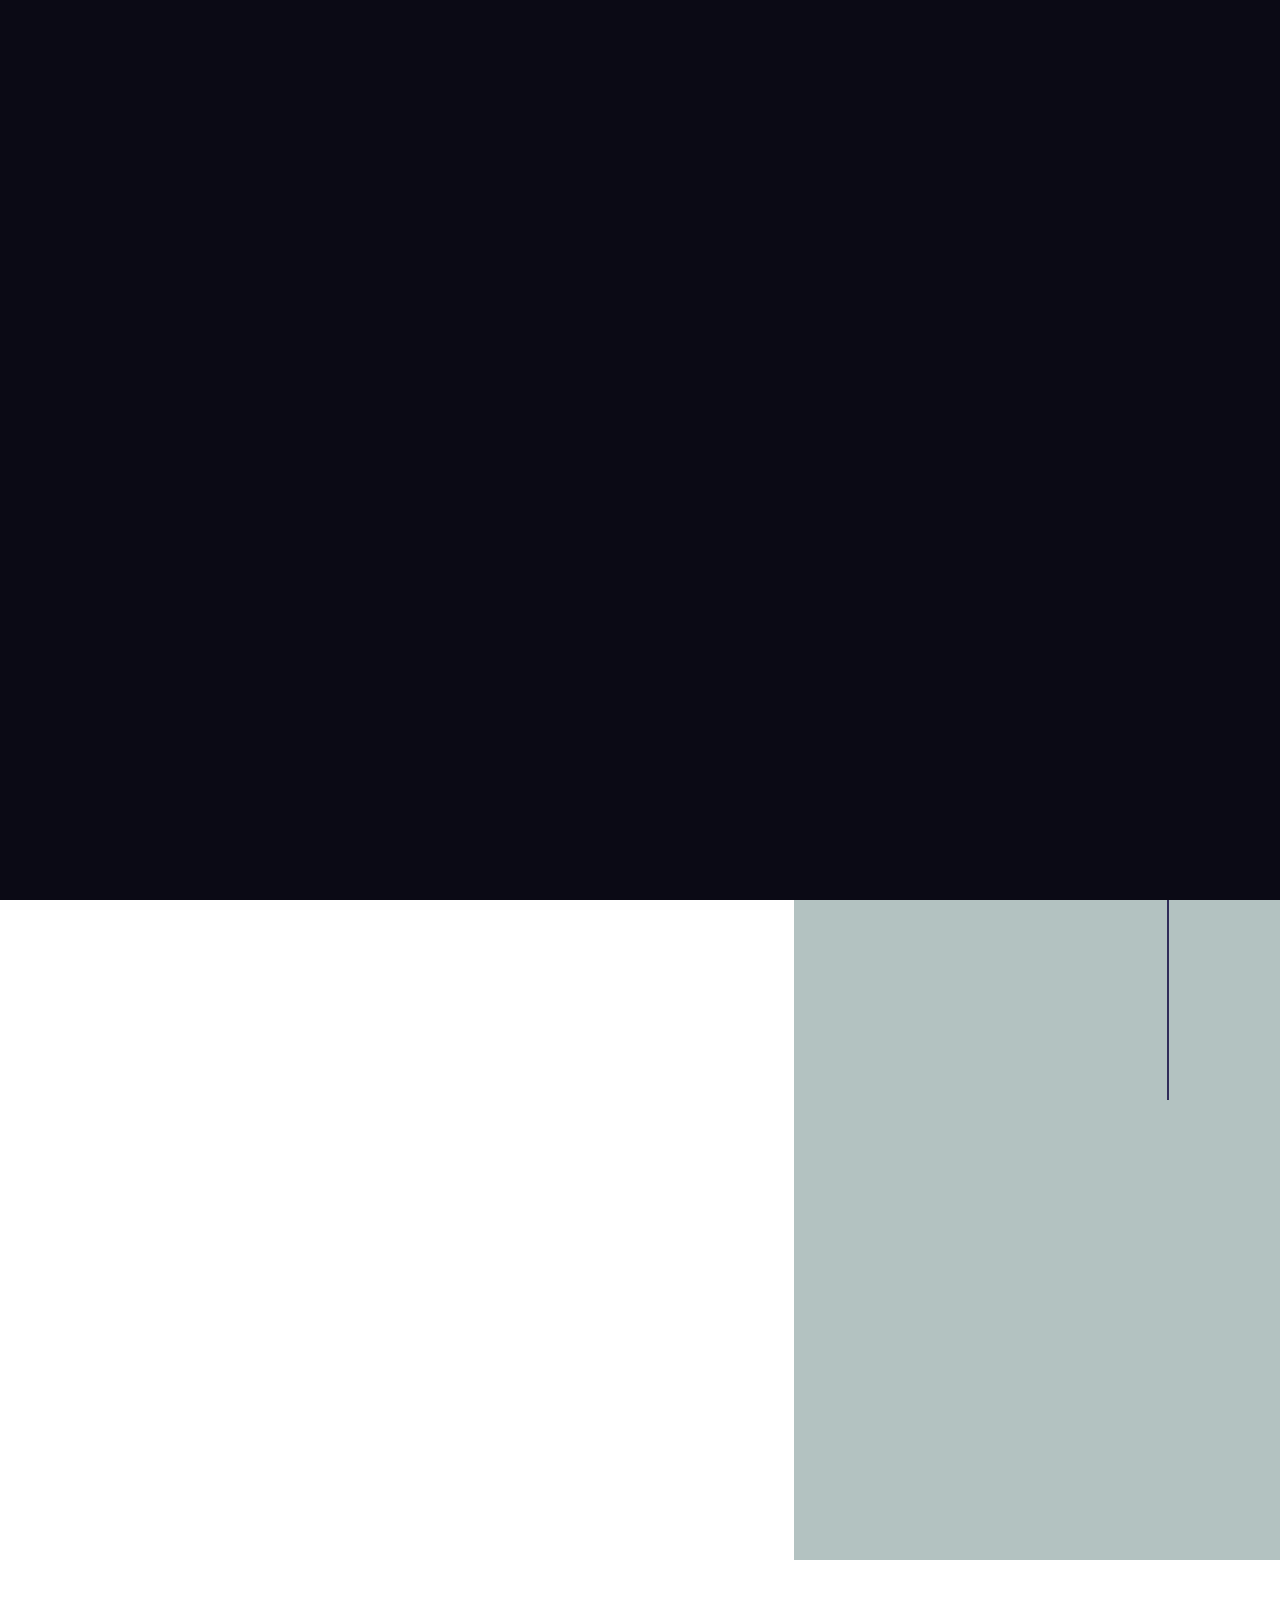
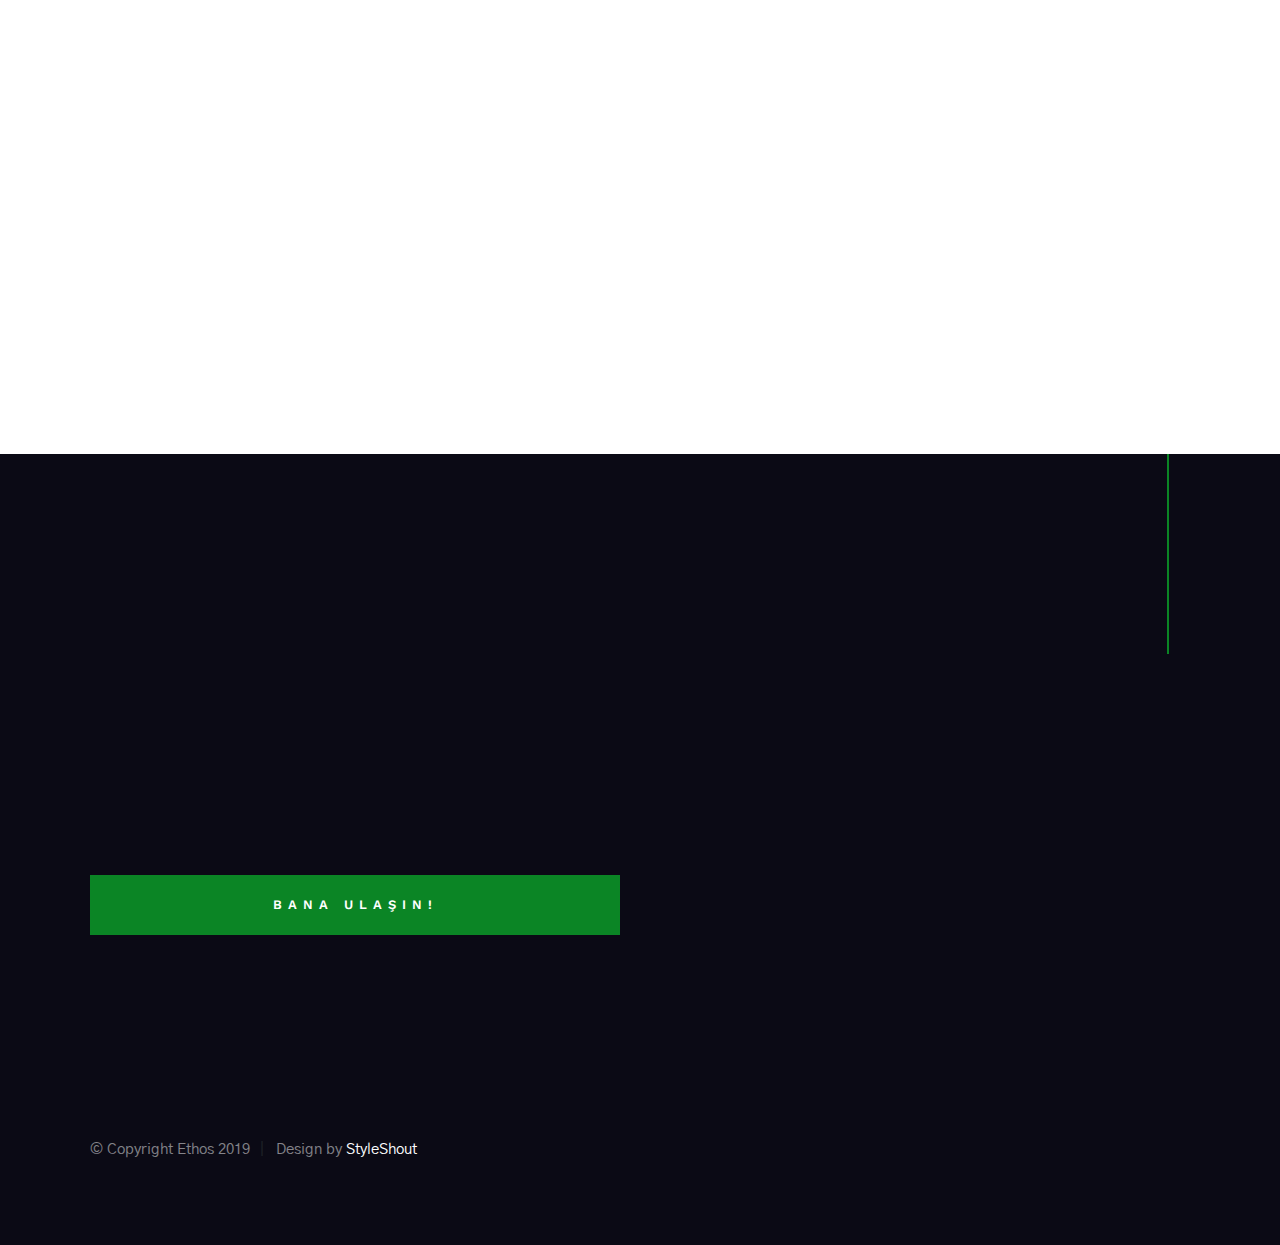
==== commit 9528bde0: "Merge branch 'main' of https://github.com/mustafacaneroglu/mustafacan.github.io" ====
--- a/v2/index.html
+++ b/v2/index.html
@@ -1,4 +1,3 @@
-<<<<<<< HEAD
 <!DOCTYPE html>
 <html class="no-js" lang="en">
 <head>
@@ -86,7 +85,7 @@
             <div class="column large-full">
 
                 <h1>
-                Ben, Mustafa Can Eroğlu<br>
+                Mustafa Can Eroğlu<br>
                 Web Designer & Developer<br>
                 </h1>
 
@@ -497,504 +496,4 @@
     <script src="js/plugins.js"></script>
     <script src="js/main.js"></script>
 
-=======
-<!DOCTYPE html>
-<html class="no-js" lang="en">
-<head>
-
-    <!--- basic page needs
-    ================================================== -->
-    <meta charset="utf-8">
-    <title>Mustafa Can Eroğlu</title>
-    <meta name="description" content="">
-    <meta name="author" content="">
-
-    <!-- mobile specific metas
-    ================================================== -->
-    <meta name="viewport" content="width=device-width, initial-scale=1">
-
-    <!-- CSS
-    ================================================== -->
-    <link rel="stylesheet" href="css/base.css">
-    <link rel="stylesheet" href="css/main.css">
-    <link rel="stylesheet" href="css/vendor.css">
-
-    <!-- script
-    ================================================== -->
-    <script src="js/modernizr.js"></script>
-
-    <!-- favicons
-    ================================================== -->
-    <link rel="apple-touch-icon" sizes="180x180" href="apple-touch-icon.png">
-    <link rel="icon" type="image/png" sizes="32x32" href="favicon-32x32.png">
-    <link rel="icon" type="image/png" sizes="16x16" href="favicon-16x16.png">
-    <link rel="manifest" href="site.webmanifest">
-
-</head>
-
-<body id="top">
-
-
-    <!-- preloader
-    ================================================== -->
-    <div id="preloader">
-        <div id="loader" class="dots-fade">
-            <div></div>
-            <div></div>
-            <div></div>
-        </div>
-    </div>
-
-
-    <!-- header
-    ================================================== -->
-    <header class="s-header">
-
-        <div class="header-logo">
-            <a href="index.html">
-                <img src="images/logo.svg" alt="Homepage">
-            </a>
-        </div>
-
-        <div class="header-content">
-    
-            <nav class="row header-nav-wrap">
-                <ul class="header-nav">
-                    <li><a class="smoothscroll" href="#hero" title="Intro">Anasayfa</a></li>
-                    <li><a class="smoothscroll" href="#about" title="About">Hakkımda</a></li>
-                    <li><a class="smoothscroll" href="#services" title="Services">Hizmetlerim</a></li>
-                    <li><a class="smoothscroll" href="#contact" title="contact">İletişim</a></li>
-                </ul>
-            </nav> <!-- end header-nav-wrap -->
-
-            <a href="images/mustafa_cv.pdf"target="_blank"title="download cv" class="btn btn--stroke btn--small">CV</a>
-
-        </div> <!-- end header-content -->
-
-        <a class="header-menu-toggle" href="#0"><span>Menü</span></a>
-
-    </header> 
-
-
-    <!-- hero
-    ================================================== -->
-    <section id="hero" class="s-hero target-section" data-parallax="scroll" data-image-src="images/hero-bg-3000.jpg" data-natural-width=3000 data-natural-height=2000 data-position-y=center>
-
-        <div class="row hero-content">
-
-            <div class="column large-full">
-
-                <h1>
-                Mustafa Can Eroğlu<br>
-                Web Designer & Developer<br>
-                </h1>
-
-                <ul class="hero-social">
-                    <li>
-                        <a href="https://twitter.com/mustifatality" title="">Twitter</a>
-                    </li>
-                    <li>
-                        <a href="https://www.instagram.com/mustafacanerogluu/" title="">İnstagram</a>
-                    </li>
-                    <li>
-                        <a href="https://github.com/mustafacaneroglu" title="">GitHub</a>
-                    </li>
-                </ul> <!-- end hero-social -->
-
-            </div> 
-
-        </div> <!-- end hero-content -->
-
-        <div class="hero-scroll">
-            <a href="#about" class="scroll-link smoothscroll">
-                <svg xmlns="http://www.w3.org/2000/svg" width="24" height="24" viewBox="0 0 24 24"><path d="M12 24l-8-9h6v-15h4v15h6z"/></svg>
-            </a>
-        </div> <!-- end hero-scroll -->
-
-    </section> <!-- end s-hero -->
-
-
-    <!-- about
-    ================================================== -->
-    <section id="about" class="s-about target-section">
-
-        <div class="s-about__section s-about__section--profile">
-
-            <div class="right-vert-line"></div>
-
-            <div class="row">
-                <div class="column large-6 medium-8 tab-full">
-
-                    <div class="section-intro" data-num="01" data-aos="fade-up">
-                        <h2 class="subhead">Hakkımda</h2>
-                        <p> Ben Mustafa. Öğrenciyim ama aynı zamanda web siteleri tasarlıyorum ve geliştirilmesinde katkıda bulunuyorum.</p>
-                    </div>
-
-                    <div class="profile-pic" data-aos="fade-up">
-                        <img src="images/profile-pic.jpg" 
-                             srcset="images/profile-pic.jpg 1x, images/profile-pic@2x.jpg 2x" alt="">
-                    </div>
-
-                    <h2 data-aos="fade-up">Size biraz kendimden bahsedeyim</h2>
-
-                    <p data-aos="fade-up">
-                    21 yaşındayım. Antalyalıyım. Üniversiteye kadarki bütün okul hayatımı Kumluca'da geçirdim. Liseyi Kumluca Sosyal Bilimler Lisesinde okudum.Şu anda Pamukkale Üniversitesi Yönetim Bilişim Sistemleri mezunuyum. İlgi alanlarımı bilgisayar oyunları, yürüyüş, basketbol olarak kısaca açıklayabilirim. İngilizce ve Almancayı akıcı bir şekilde konuşabiliyorum.
-                    </p>
-
-                </div>
-            </div>
-
-        </div> <!-- end s-about__section--profile -->
-
-        <div class="s-about__section">
-
-            <div class="row">
-                <div class="column">
-                    <h3 data-aos="fade-up">Kariyerim</h3>
-                </div>
-            </div>
-
-            <div class="row block-large-1-2 block-900-full work-positions">
-
-                <div class="column" data-aos="fade-up">
-                    <div class="position">
-                        <div class="position__header">
-                            <h3>
-                                <span class="position__co">Google - </span>
-                                <span class="position__pos">Proje Geliştirici</span>
-                            </h3>
-                            <div class="position__timeframe">
-                                Mayıs 2020 - Günümüz 
-                            </div>
-                        </div>
-
-                        <p>
-                        Şuan Google Türkiye ofisinde Proje geliştirici olarak çalışmaktayım. 
-                        </p>
-                    </div>
-                </div> <!-- end column -->
-                <div class="column" data-aos="fade-up">
-                    <div class="position">
-                        <div class="position__header">
-                            <h3>
-                                <span class="position__co">Facebook - </span>
-                                <span class="position__pos">Mobil Uygulama Tasarım</span>
-                            </h3>
-                            <div class="position__timeframe">
-                                Şubat 2018 - Temmuz 2020
-                            </div>
-                        </div>
-
-                        <p>
-                        1.5 yıl kadar Facebookta tasarımcı olarak çalıştım. Uygulama içi tasarım iyileştirme projelerinde yer aldım. 
-                        </p>
-                    </div>
-                </div> <!-- end column -->
-                <div class="column" data-aos="fade-up">
-                    <div class="position">
-                        <div class="position__header">
-                            <h3>
-                                <span class="position__co">Spotify - </span>
-                                <span class="position__pos">Web Tasarım</span>
-                            </h3>
-                            <div class="position__timeframe">
-                                Mart 2017 - Ocak 2018
-                            </div>
-                        </div>
-
-                        <p>
-                        1 yıl Spotifyda uygulama tasarım geliştirme ekibinde Web tasarımcısı olarak çalıştım. Ayrıca burası tasarımcı olarak çalıştığım ilk şirkettir.
-                        </p>
-                    </div>
-                </div> <!-- end column -->
-                <div class="column" data-aos="fade-up">
-                    <div class="position">
-                        <div class="position__header">
-                            <h3>
-                                <span class="position__co">Microsoft - </span>
-                                <span class="position__pos">Yazılım</span>
-                            </h3>
-                            <div class="position__timeframe">
-                                Temmuz 2016 - Ocak 2017
-                            </div>
-                        </div>
-
-                        <p>
-                        4 ay boyunca Microsoftta yazılımcı olarak staj yaptım.
-                        </p>
-                    </div>
-                </div> <!-- end column -->
-
-            </div> <!-- work positions -->
-
-        </div> <!-- end s-about__section -->
-
-    </section> <!-- end s-about -->
-
-
-    <!-- services
-    ================================================== -->
-    <section id="services" class="s-services target-section h-dark-bg">
-        
-        <div class="row s-services__content">
-
-            <div class="vert-line"></div>
-
-            <div class="column large-6 s-services__leftcol">
-                <div class="section-intro" data-num="02" data-aos="fade-up">
-                    <h4 class="subhead">Uzmanlık Alanlarım</h4>
-
-                    <h4 class="display-1">
-                    Yazılım üzerinde çoğu konuda kendimi geliştirmeye çalışıyorum. Çalıştığım alanlardan biraz bahsedeyim.
-                    </h4>
-                </div>
-
-                <p class="lead" data-aos="fade-up">
-                Yaklaşık 5 yıldır yazılım sektöründe çalışıyorum. Çalıştığım konu başlıkları bahsettiğim gibidir. Güncel yazılım konularına hakim birisiyim. Dünyanın büyük şirketlerinde çalışmam da bunu destekler niteliktedir.
-                </p>
-            </div> <!-- end  s-services--leftcol -->
-
-            <div class="column large-6">
-                <ul class="services-list" data-aos="fade-up">
-                    <li class="services-list__item is-active">
-                        <div class="services-list__item-header">
-                            <h5>Proje Geliştiricisi</h5>
-                        </div>
-                        <div class="services-list__item-body">
-                            <p>
-                            Proje yönetiminde ve geliştirilmesinde etkin bir şekilde rol oynuyorum.Şuan Googleda çalışmamın önemli bir sebebi de budur.
-                            </p>
-                        </div>
-                    </li> <!-- services-list__item -->
-                    <li class="services-list__item">
-                        <div class="services-list__item-header">
-                            <h5>Web tasarım</h5>
-                        </div>
-                        <div class="services-list__item-body">
-                            <p>
-                            Web tasarım işiyle yaklaşık 4 yıldır uğraşıyorum. Kendimi bu konuda geliştirdiğime inanıyorum.
-                            </p>
-                        </div>
-                    </li> <!-- services-list__item -->
-                    <li class="services-list__item">
-                        <div class="services-list__item-header">
-                            <h5>Arayüz Tasarımı</h5>
-                        </div>
-                        <div class="services-list__item-body">
-                            <p>
-                            Site arayüz tasarımında ve CSS kullanıma hakim bir yazılımcıyım. Bu konularda her geçen gün daha da iyileşiyorum.
-                            </p>
-                        </div>
-                    </li> <!-- services-list__item -->
-                    <li class="services-list__item">
-                        <div class="services-list__item-header">
-                            <h5>Mobil Uygulama Tasarımı</h5>
-                        </div>
-                        <div class="services-list__item-body">
-                            <p>
-                            Mobil Uygulama tasarımında yaklaşık 3 yıllık tecrübem var. Spotifydan sonra da amatör olarak uygulanaya yapmaya devam ediyorum.
-                            </p>
-                        </div>
-                    </li> <!-- services-list__item -->
-                </ul> <!-- end services-list -->
-            </div>
-
-        </div> <!-- s-services__content -->
-
-    </section> <!-- end s-services -->
-
-     <!-- testimonials
-    ================================================== -->
-    <section id="testimonials" class="s-testimonials">
-
-        <div class="row collapse">
-
-            <div class="column large-full">
-
-                <div class="testimonial-slider" data-aos="fade-up">
-
-                    <div class="testimonial-slider__slide">
-                        <p>
-                        Mustafa'nın Github'da bulunmasından çok memnunum. Kendisi yeni başlayanlar için yardımcı bir çok ürüne sahip ve her geçen gün de eklemeye devam ediyor.
-                        </p>
-                        <div class="testimonial-slider__author">
-                            <img src="images/avatars/user-02.jpg" alt="Author image" class="testimonial-slider__avatar">
-                            <cite class="testimonial-slider__cite">
-                                <strong>Tuğberk Dinç</strong>
-                                <span>CEO, GitHub</span>
-                            </cite>
-                        </div>
-                    </div> <!-- end testimonials__slide -->
-    
-                    <div class="testimonial-slider__slide">
-                        <p>
-                        Halihazırda proje geliştirme ekibimizde çalışıyor. Kendisinden çok memnunum. Bize çok fazla şey kattı. Umarım uzun süre bizimle çalışmaya devam eder.
-                        </p>
-                        <div class="testimonial-slider__author">
-                            <img src="images/avatars/user-01.jpg" alt="Author image" class="testimonial-slider__avatar">
-                            <cite class="testimonial-slider__cite">
-                                <strong>Yaşar Karasu</strong>
-                                <span>CEO, Google</span>
-                            </cite>
-                        </div>
-                    </div> <!-- end testimonials__slide -->
-    
-                    <div class="testimonial-slider__slide">
-                        <p>
-                        2016 yılında bizimle staj yapmıştı. Kendisi parlak bir gençti o zamanlar ve görüyorum ki o parlaklığı hiç geçmemiş kendisinin. Umarım daha iyi yerlere gelir.
-                        </p>
-                        <div class="testimonial-slider__author">
-                            <img src="images/avatars/user-04.jpg" alt="Author image" class="testimonial-slider__avatar">
-                            <cite class="testimonial-slider__cite">
-                                <strong>Satya Nadella</strong>
-                                <span>CEO, Microsoft</span>
-                            </cite>
-                        </div>
-                    </div> <!-- end testimonials__slide -->
-    
-                    <div class="testimonial-slider__slide">
-                        <p>
-                        Mustafa bizimle çalıştığında çok gençti ama bir o kadar da başarılıydı. Şuan dönüp baktığımda keşke bizden ayrılmasaydı diyorum kendime. Umarım başarı böyle devam eder.
-                        </p>
-                        <div class="testimonial-slider__author">
-                            <img src="images/avatars/user-05.jpg" alt="Author image" class="testimonial-slider__avatar">
-                            <cite class="testimonial-slider__cite">
-                                <strong>Daniel Ek</strong>
-                                <span>CEO, Spotify</span>
-                            </cite>
-                        </div>
-                    </div> <!-- end testimonials__slide -->
-
-                </div> <!-- end testimonial slider -->
-                
-            </div> <!-- end column -->
-
-        </div> <!-- end row -->
-
-    </section> <!-- end s-testimonials -->
-
-
-    <!-- footer
-    ================================================== -->
-    <footer id="contact" class="s-footer h-dark-bg">
-        
-        <div class="right-vert-line"></div>
-
-        <div class="row s-footer__main">
-            <div class="column large-6">
-                <div class="section-intro" data-aos="fade-up">
-                    <h6 class="subhead">İLETİŞİM </h6>
-
-                    <h6 class="display-1">
-                    Görüşlerınizi bildirmek ve benimle iletişime geçmek için butona tıklayabilirsiniz...
-                    </h6>
-                </div>
-
-                <div class="footer-email-us">
-                    <a href="mailto:meroglu0738@gmail.com" class="btn btn--primary h-full-width">Bana Ulaşın!</a>
-                </div>
-            </div>
-
-            <div class="column large-5">
-                <div class="footer-contacts">
-                    <div class="footer-contact-block" data-aos="fade-up">
-                        <h6 class="footer-contact-block__header">
-                            e-Mail adresim
-                        </h6>
-                        <p class="footer-contact-block__content">
-                            <a href="mailto:meroglu0738@gmail.com">meroglu0738@gmail.com</a>
-                        </p>
-                    </div> <!-- end footer-contact-block -->
-                    <div class="footer-contact-block" data-aos="fade-up">
-                        <h6 class="footer-contact-block__header">
-                            Telefon
-                        </h6>
-                        <p class="footer-contact-block__content">
-                            <a href="tel:+905417155841">+90 541 715 5841</a>
-                        </p>
-                    </div> <!-- end footer-contact-block -->
-                    <br>
-                    <div class="footer-contact-block" data-aos="fade-up">
-                        <h6 class="footer-contact-block__header">
-                            Sosyal Ağlarım
-                        </h6>
-                        <ul class="footer-contact-block__list">
-                            <li>
-                                <a href="https://twitter.com/mustifatality" title="">Twitter</a>
-                            </li>
-                            <li>
-                                <a href="https://www.instagram.com/mustafacanerogluu/" title="">İnstagram</a>
-                            </li>
-                            <li>
-                                <a href="https://github.com/mustafacaneroglu" title="">GitHub</a>
-                            </li>
-                        </ul>
-                    </div> <!-- end footer-contact-block -->
-                </div>
-            </div>
-        </div> <!-- end s-footer__main -->
-
-        <div class="row s-footer__bottom">
-            <div class="column large-full ss-copyright">
-                <span>© Copyright Ethos 2019</span> 
-                <span>Design by <a href="https://www.styleshout.com/">StyleShout</a></span>
-            </div> <!-- end ss-copyright -->
-
-            <div class="ss-go-top">
-                <a class="smoothscroll" title="Back to Top" href="#top">
-                    <svg xmlns="http://www.w3.org/2000/svg" width="24" height="24" viewBox="0 0 24 24"><path d="M12 0l8 9h-6v15h-4v-15h-6z"/></svg>
-                </a>
-            </div> <!-- end ss-go-top -->
-        </div> <!-- end s-footer__bottom -->
-
-    </footer> <!-- end s-footer -->
-
-
-    <!-- photoswipe background
-    ================================================== -->
-    <div aria-hidden="true" class="pswp" role="dialog" tabindex="-1">
-
-        <div class="pswp__bg"></div>
-        <div class="pswp__scroll-wrap">
-
-            <div class="pswp__container">
-                <div class="pswp__item"></div>
-                <div class="pswp__item"></div>
-                <div class="pswp__item"></div>
-            </div>
-
-            <div class="pswp__ui pswp__ui--hidden">
-                <div class="pswp__top-bar">
-                    <div class="pswp__counter"></div><button class="pswp__button pswp__button--close" title="Close (Esc)"></button> <button class="pswp__button pswp__button--share" title=
-                    "Share"></button> <button class="pswp__button pswp__button--fs" title="Toggle fullscreen"></button> <button class="pswp__button pswp__button--zoom" title=
-                    "Zoom in/out"></button>
-                    <div class="pswp__preloader">
-                        <div class="pswp__preloader__icn">
-                            <div class="pswp__preloader__cut">
-                                <div class="pswp__preloader__donut"></div>
-                            </div>
-                        </div>
-                    </div>
-                </div>
-                <div class="pswp__share-modal pswp__share-modal--hidden pswp__single-tap">
-                    <div class="pswp__share-tooltip"></div>
-                </div><button class="pswp__button pswp__button--arrow--left" title="Previous (arrow left)"></button> <button class="pswp__button pswp__button--arrow--right" title=
-                "Next (arrow right)"></button>
-                <div class="pswp__caption">
-                    <div class="pswp__caption__center"></div>
-                </div>
-            </div>
-
-        </div>
-
-    </div> <!-- end photoSwipe background -->
-
-
-    <!-- Java Script
-    ================================================== -->
-    <script src="js/jquery-3.2.1.min.js"></script>
-    <script src="js/plugins.js"></script>
-    <script src="js/main.js"></script>
-
->>>>>>> 7a07f37c1d25fe7a58b8eeb46f8e030eb0f7850c
 </body>